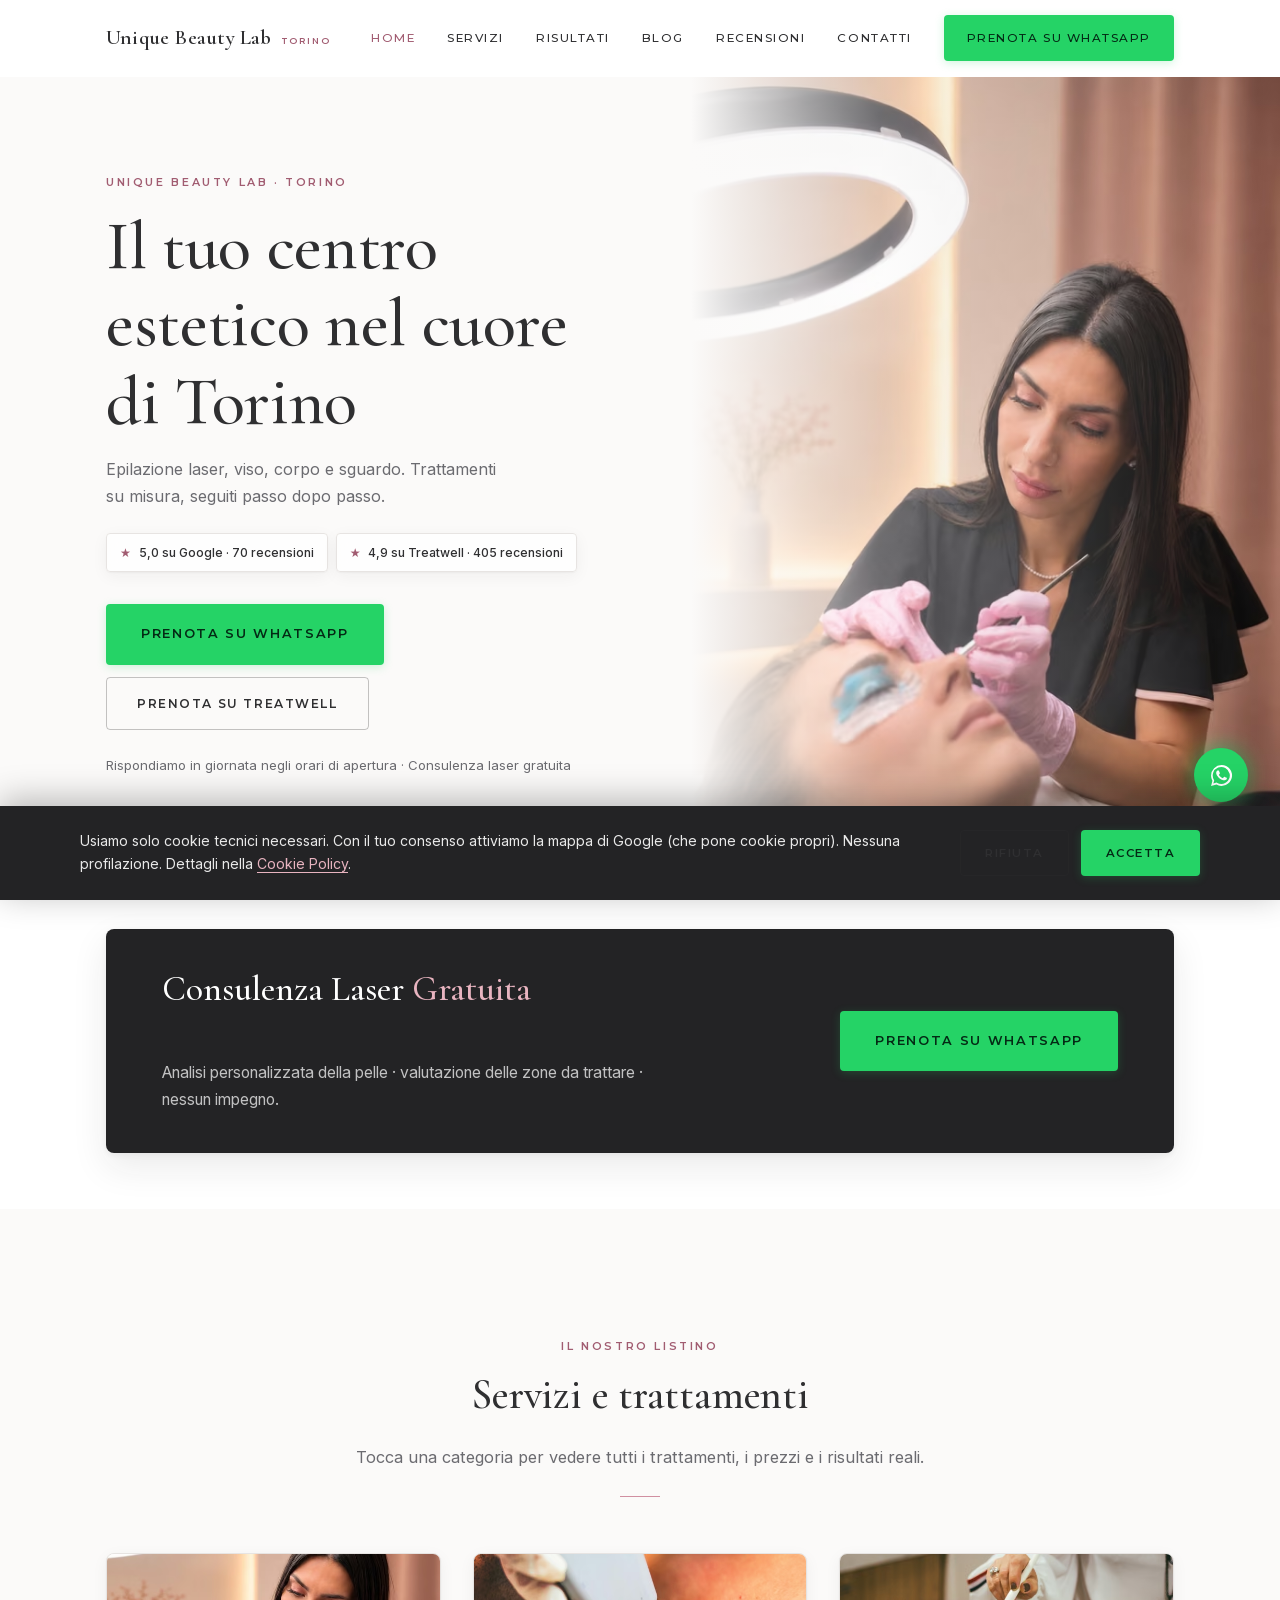
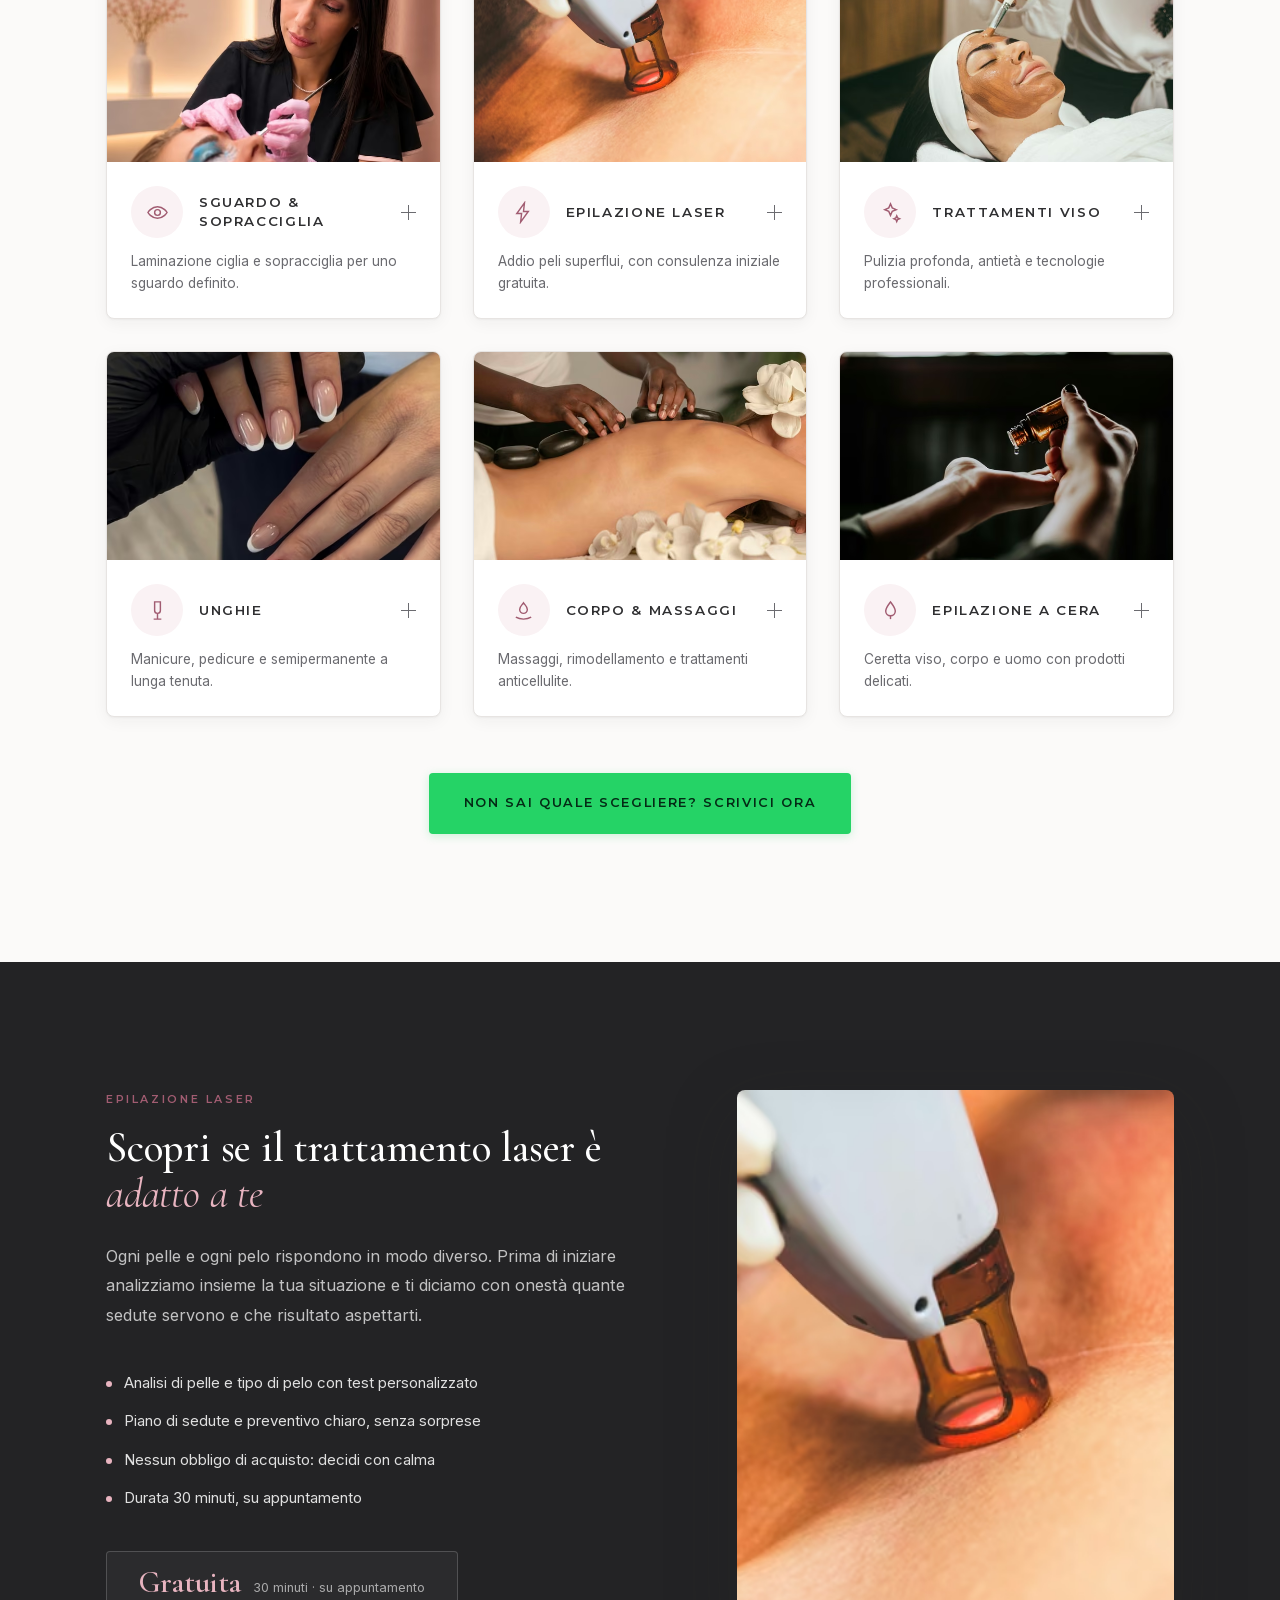
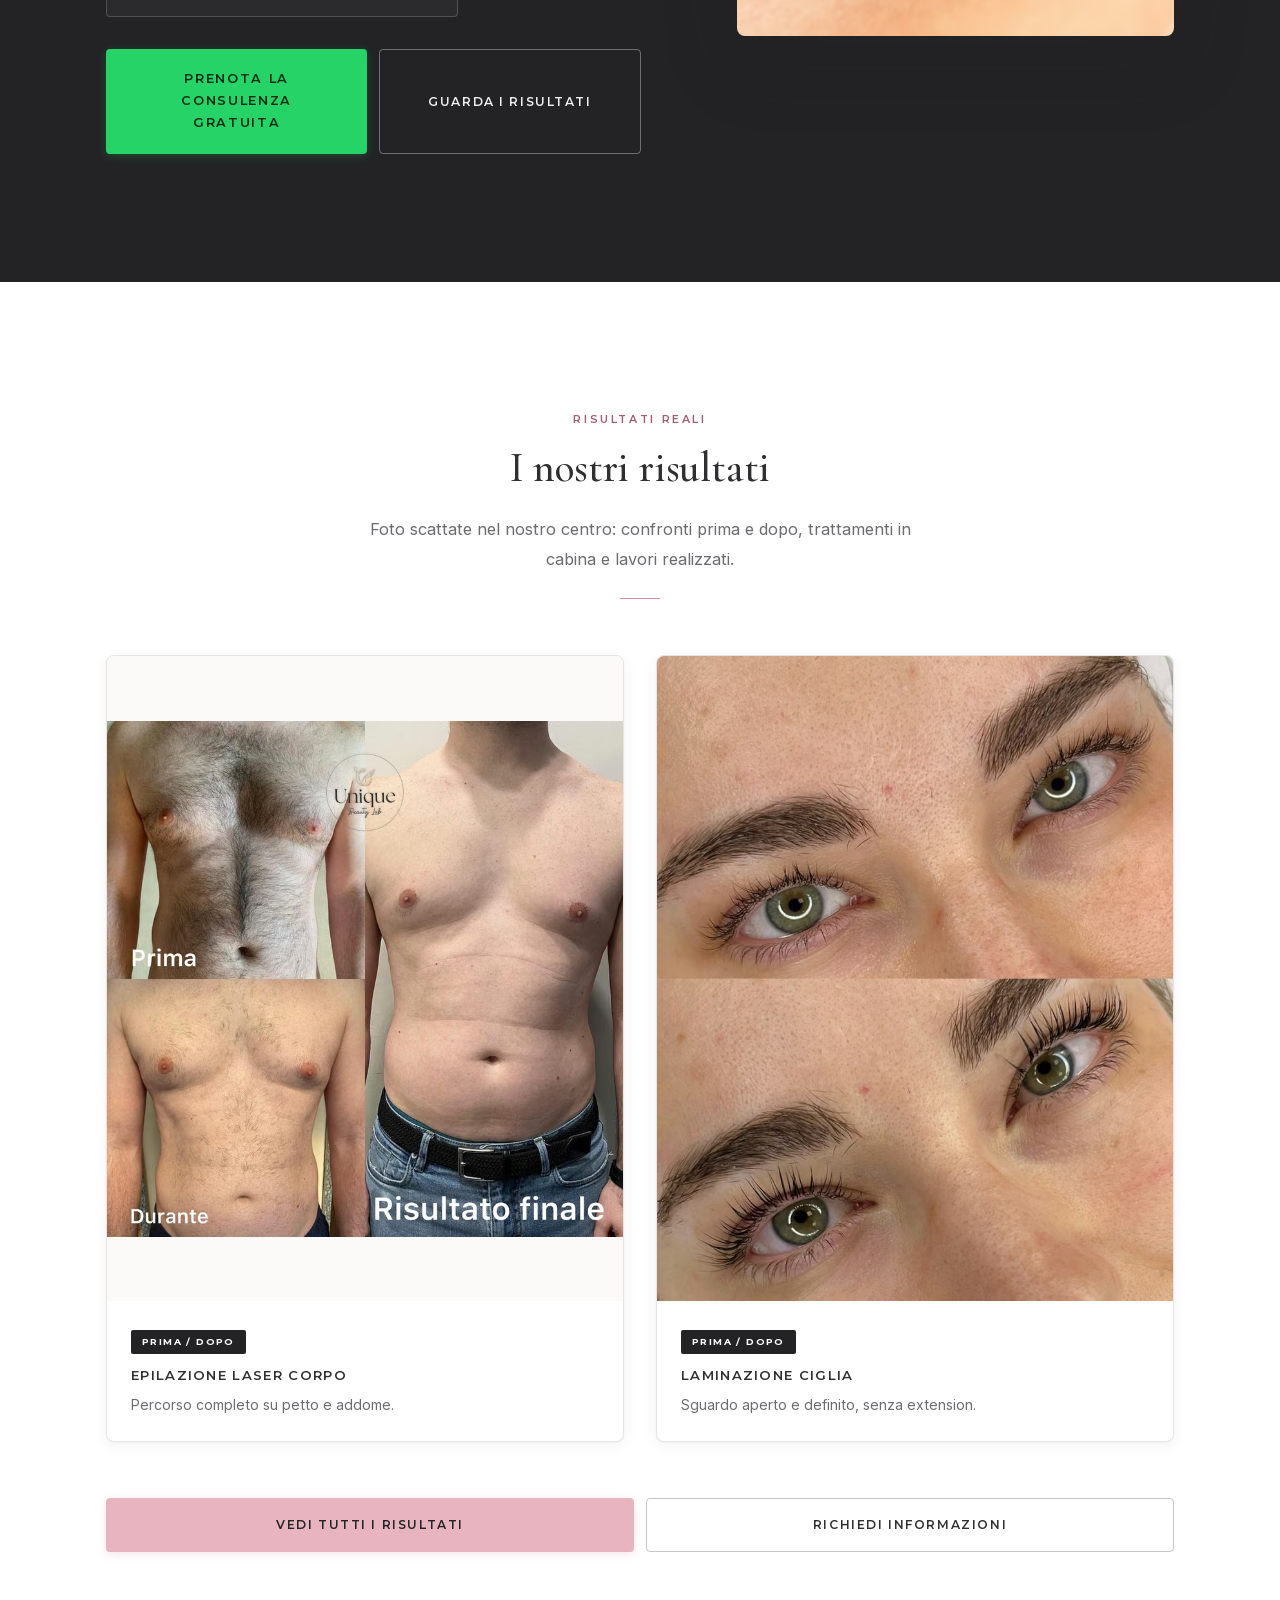
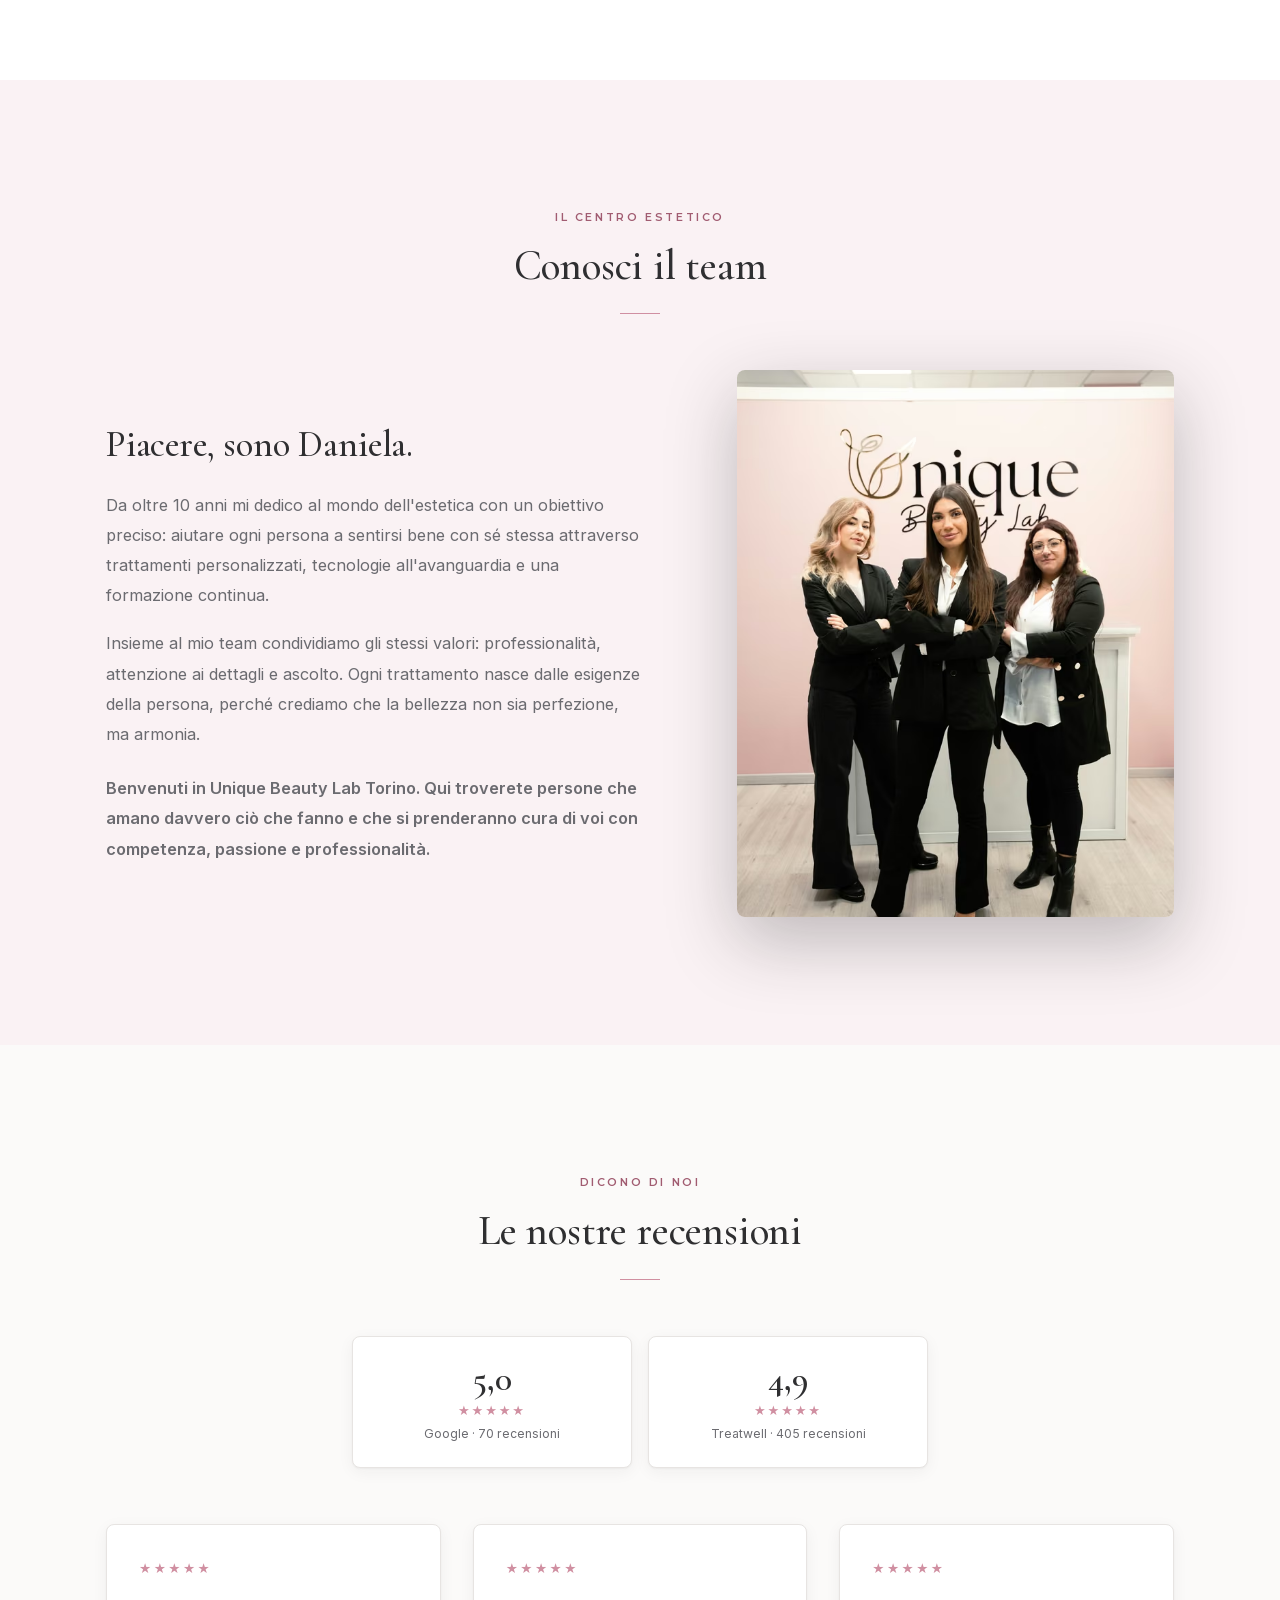
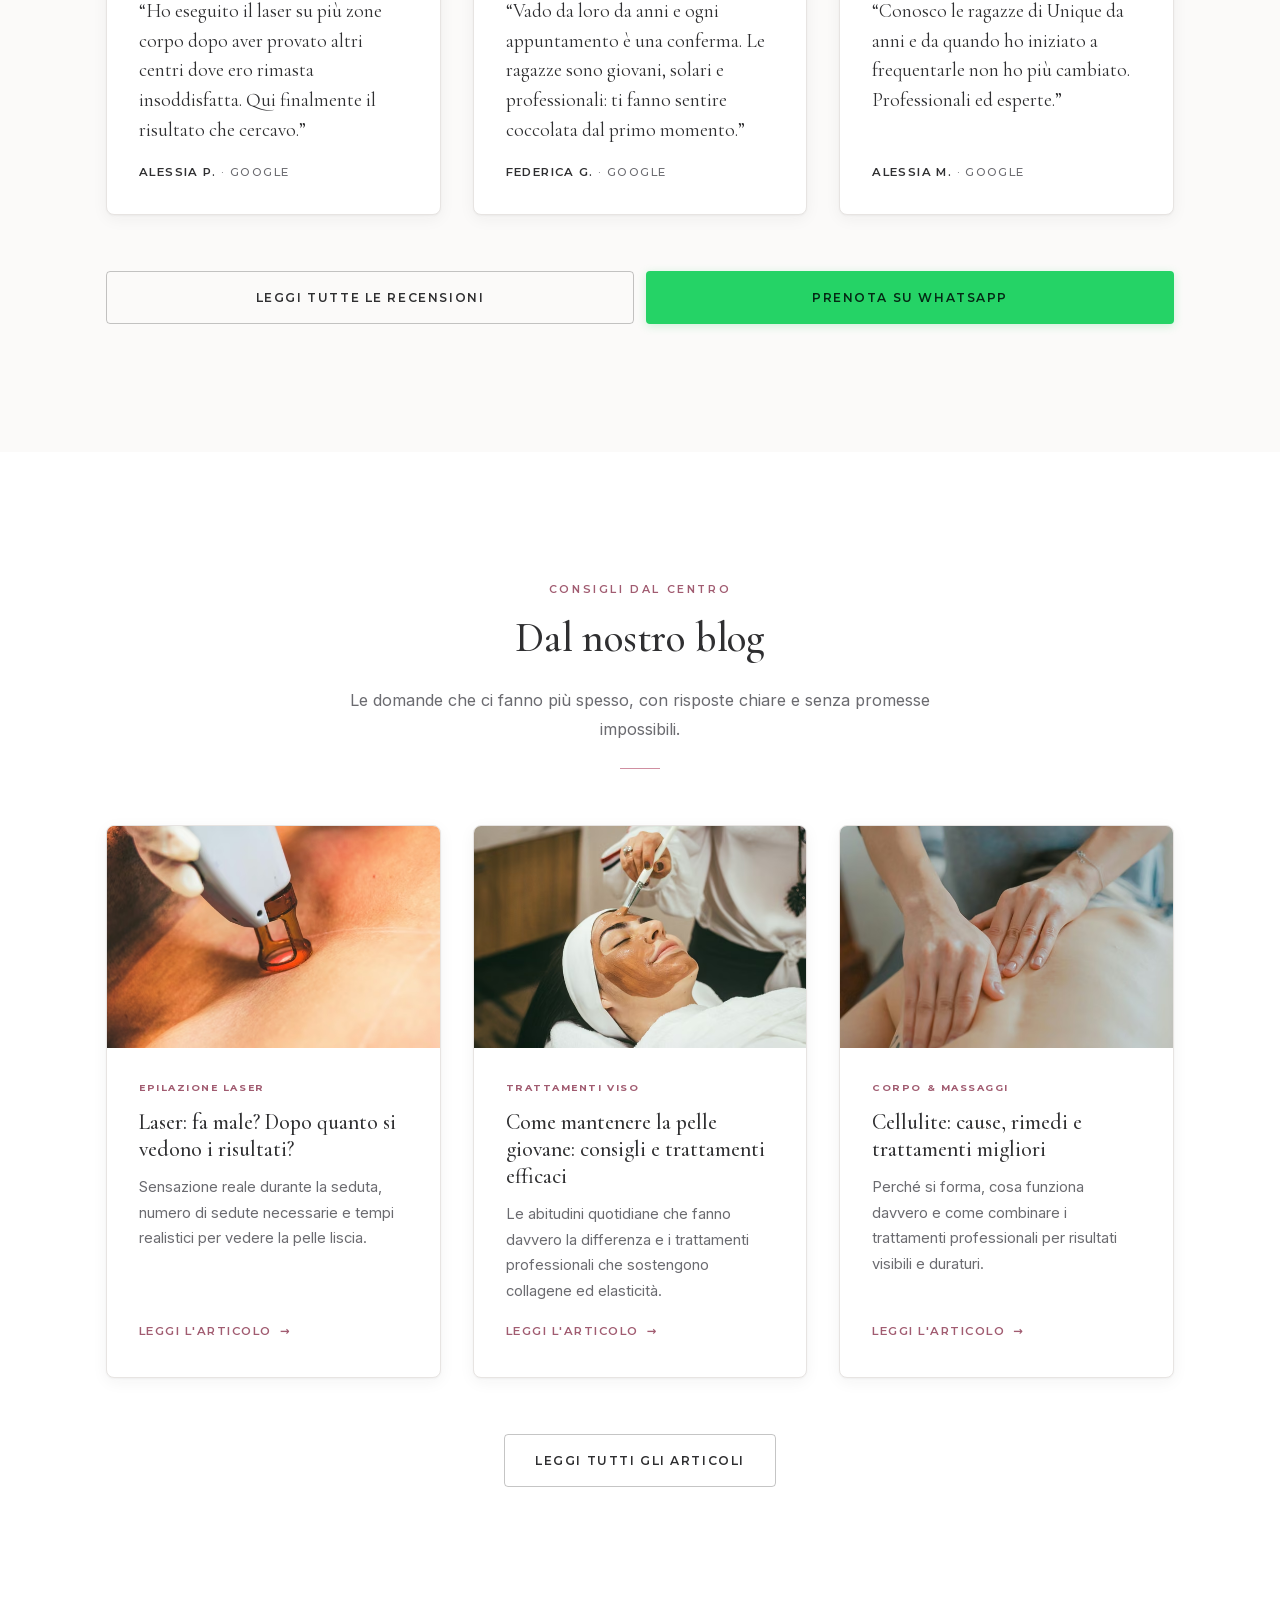
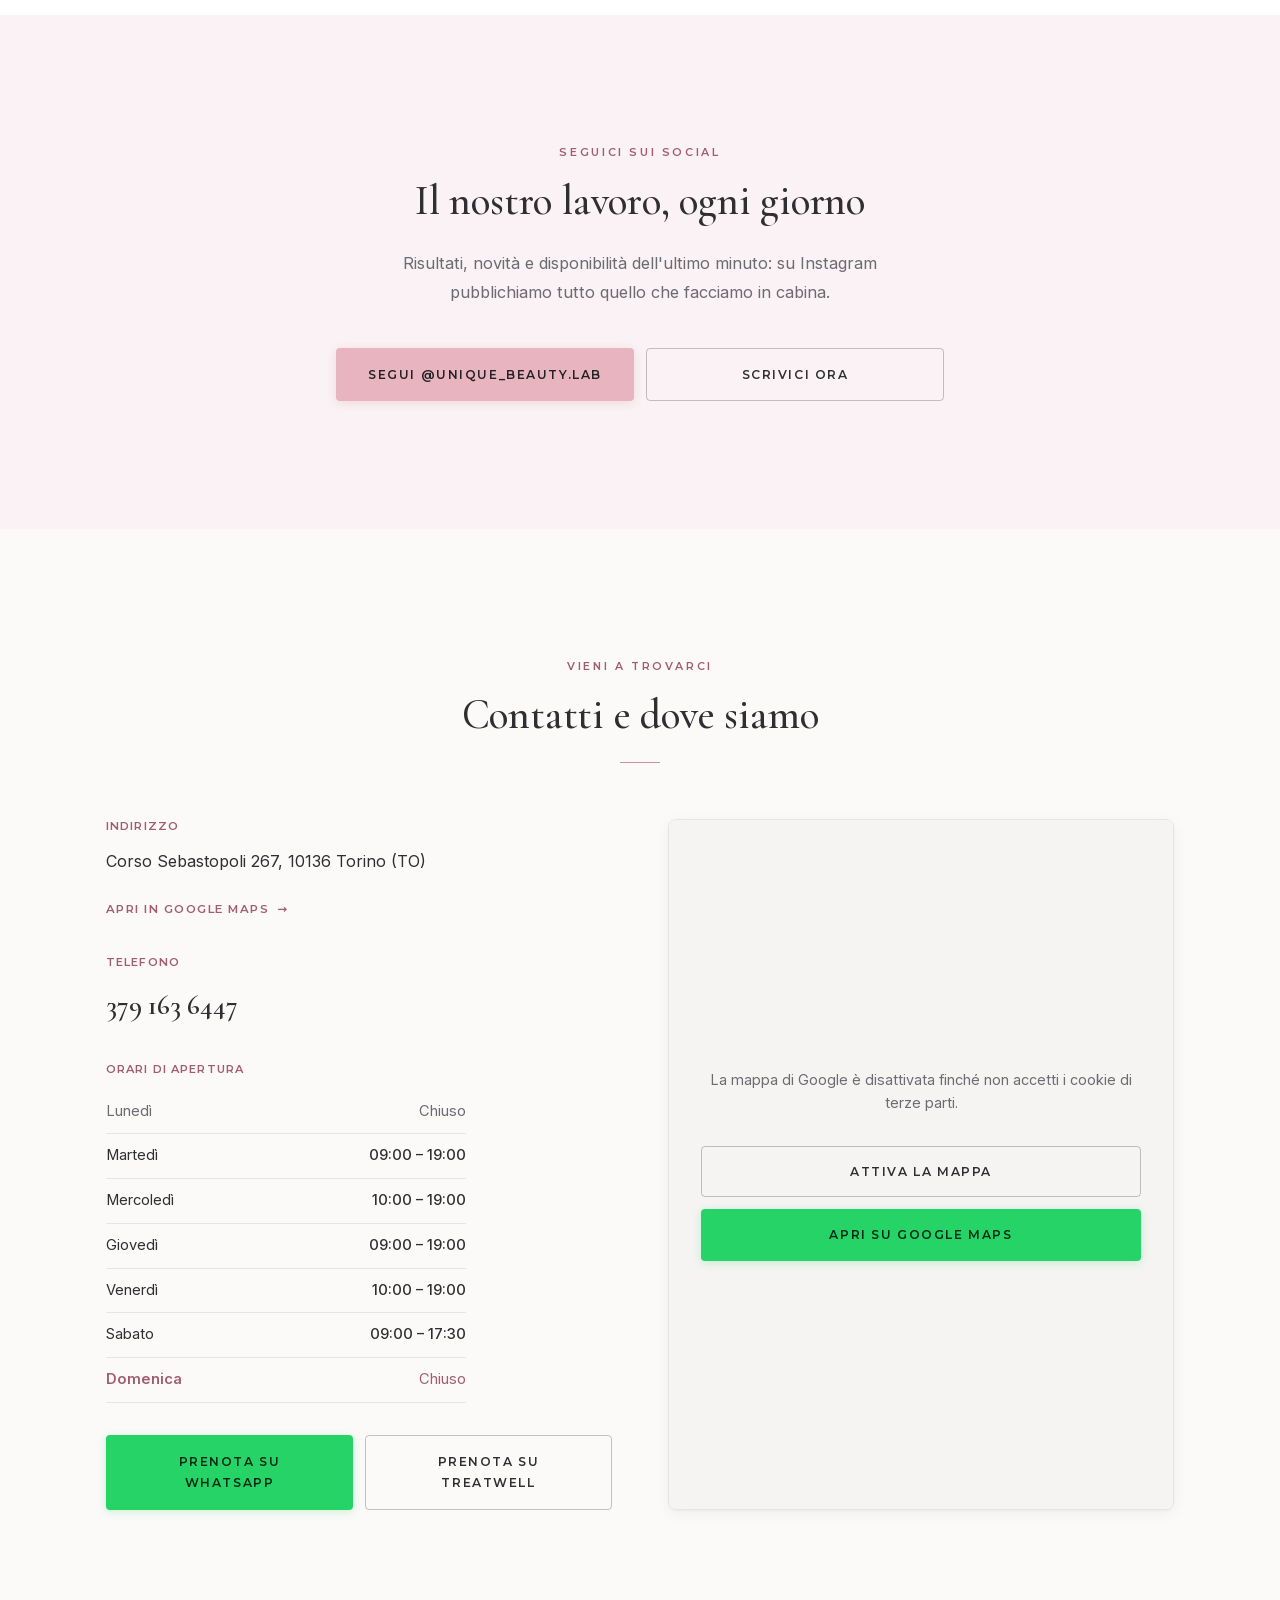
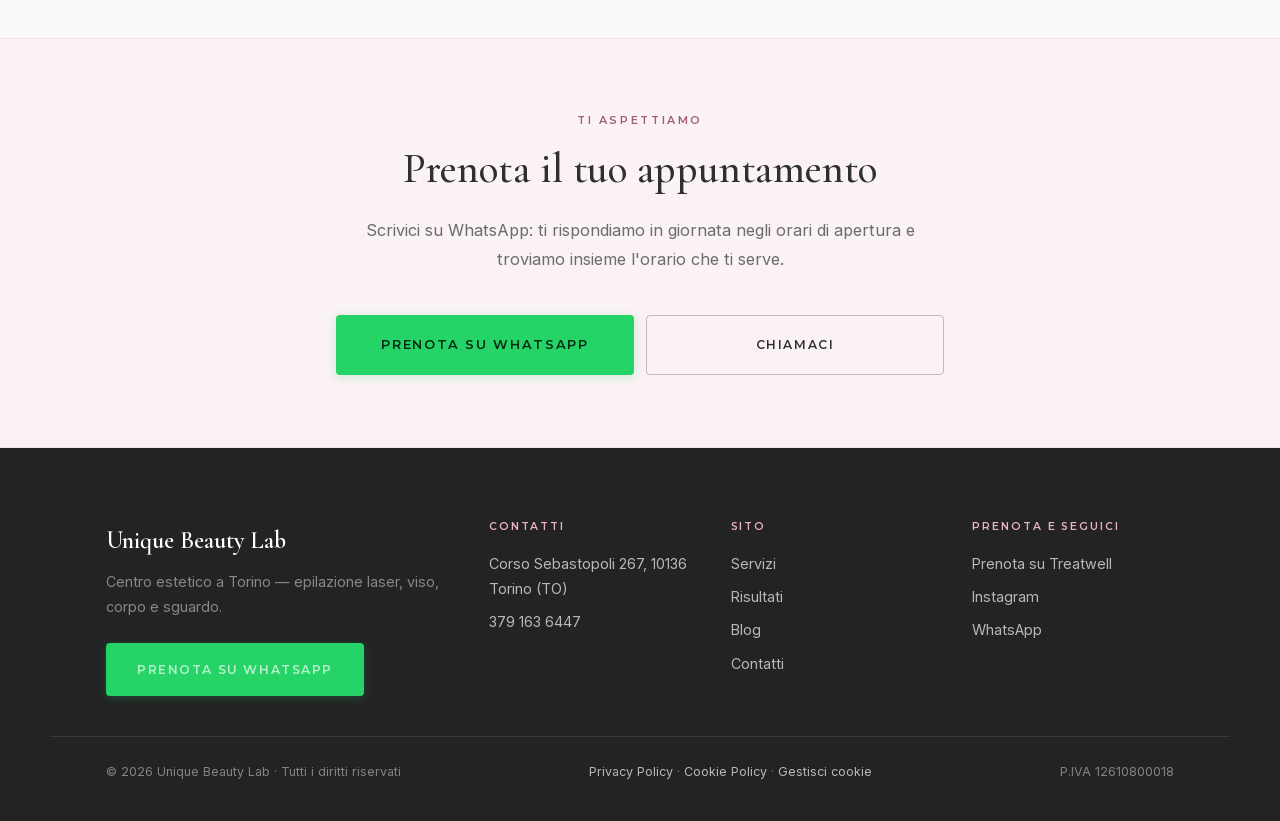
==== index.html @ c1a34103 "Primo commit sito Unique Beauty Lab" ====
<!DOCTYPE html>
<html lang="it">
<head>
<meta charset="UTF-8">
<meta name="viewport" content="width=device-width, initial-scale=1.0">

<!-- ===================== SEO ===================== -->
<title>Centro Estetico a Torino | Unique Beauty Lab — Laser, Viso e Corpo</title>
<meta name="description" content="Centro estetico a Torino in Corso Sebastopoli 267: epilazione laser, trattamenti viso, laminazione ciglia, unghie e massaggi. 5,0★ su Google. Consulenza laser gratuita — scrivici su WhatsApp.">
<link rel="canonical" href="https://frolicking-pony-29cc7a.netlify.app/">
<meta name="robots" content="index, follow">
<meta name="theme-color" content="#FBFAF9">
<meta name="geo.region" content="IT-TO">
<meta name="geo.placename" content="Torino">

<meta property="og:type" content="website">
<meta property="og:title" content="Unique Beauty Lab · Centro Estetico a Torino">
<meta property="og:description" content="Epilazione laser, viso, corpo e sguardo. 5,0★ su Google · 4,9★ su Treatwell. Consulenza laser gratuita: scrivici su WhatsApp.">
<meta property="og:url" content="https://frolicking-pony-29cc7a.netlify.app/">
<meta property="og:image" content="https://frolicking-pony-29cc7a.netlify.app/assets/img/laminazione-ciglia-cabina-1024.jpg">
<meta property="og:locale" content="it_IT">
<meta property="og:site_name" content="Unique Beauty Lab">
<meta name="twitter:card" content="summary_large_image">

<link rel="icon" href="/favicon.svg" type="image/svg+xml">
<link rel="apple-touch-icon" href="/favicon.svg">

<!-- Font: serif elegante per i titoli, sans pulito per il resto -->
<link rel="stylesheet" href="/assets/fonts/fonts.css">
<link rel="stylesheet" href="/assets/css/style.css">

<!-- L'immagine hero è il Largest Contentful Paint: la precarichiamo -->
<link rel="preload" as="image" type="image/avif"
      imagesrcset="/assets/img/laminazione-ciglia-cabina-640.avif 640w, /assets/img/laminazione-ciglia-cabina-1024.avif 1024w"
      imagesizes="(min-width: 768px) 46vw, 100vw" fetchpriority="high">

<!-- ============ Dati strutturati: BeautySalon ============ -->
<script type="application/ld+json">
{
  "@context": "https://schema.org",
  "@type": "BeautySalon",
  "@id": "https://frolicking-pony-29cc7a.netlify.app/#centro",
  "name": "Unique Beauty Lab",
  "description": "Centro estetico a Torino specializzato in epilazione laser, trattamenti viso e corpo, laminazione ciglia e sopracciglia, unghie e massaggi.",
  "telephone": "+393791636447",
  "url": "https://frolicking-pony-29cc7a.netlify.app/",
  "image": "https://frolicking-pony-29cc7a.netlify.app/assets/img/laminazione-ciglia-cabina-1024.jpg",
  "vatID": "12610800018",
  "priceRange": "€€",
  "currenciesAccepted": "EUR",
  "address": {
    "@type": "PostalAddress",
    "streetAddress": "Corso Sebastopoli 267",
    "addressLocality": "Torino",
    "addressRegion": "TO",
    "postalCode": "10136",
    "addressCountry": "IT"
  },
  "openingHoursSpecification": [
    { "@type": "OpeningHoursSpecification", "dayOfWeek": ["Tuesday","Thursday"], "opens": "09:00", "closes": "19:00" },
    { "@type": "OpeningHoursSpecification", "dayOfWeek": ["Wednesday","Friday"], "opens": "10:00", "closes": "19:00" },
    { "@type": "OpeningHoursSpecification", "dayOfWeek": "Saturday", "opens": "09:00", "closes": "17:30" }
  ],
  "aggregateRating": {
    "@type": "AggregateRating",
    "ratingValue": "5.0",
    "reviewCount": "70",
    "bestRating": "5"
  },
  "sameAs": [
    "https://www.instagram.com/unique_beauty.lab/",
    "https://www.treatwell.it/salone/unique-beauty-lab/"
  ],
  "hasOfferCatalog": {
    "@type": "OfferCatalog",
    "name": "Trattamenti estetici",
    "itemListElement": [
      { "@type": "Offer", "itemOffered": { "@type": "Service", "name": "Consulenza laser" }, "price": "0", "priceCurrency": "EUR" },
      { "@type": "Offer", "itemOffered": { "@type": "Service", "name": "Epilazione laser viso" }, "price": "20", "priceCurrency": "EUR" },
      { "@type": "Offer", "itemOffered": { "@type": "Service", "name": "Laminazione sopracciglia" }, "price": "50", "priceCurrency": "EUR" },
      { "@type": "Offer", "itemOffered": { "@type": "Service", "name": "Pulizia viso" }, "price": "45", "priceCurrency": "EUR" }
    ]
  }
}
</script>
</head>
<body>

<!-- ===================== HEADER ===================== -->
<header class="header" id="header">
  <div class="contenitore header-interno">
    <a href="/" class="logo">Unique Beauty Lab<span class="logo-marchio">Torino</span></a>

    <nav class="nav" id="nav-principale" aria-label="Navigazione principale">
      <a href="/" aria-current="page">Home</a>
      <a href="#servizi">Servizi</a>
      <a href="/prima-e-dopo.html">Risultati</a>
      <a href="/blog.html">Blog</a>
      <a href="#recensioni">Recensioni</a>
      <a href="#contatti">Contatti</a>
      <a class="bottone bottone-wa nav-cta" href="https://wa.me/393791636447"
         data-wa="appuntamento" target="_blank" rel="noopener">Prenota su WhatsApp</a>
    </nav>

    <button class="menu-toggle" id="menu-toggle" aria-expanded="false" aria-label="Apri menu" aria-controls="nav-principale">
      <span></span><span></span><span></span>
    </button>
  </div>
</header>

<main>

  <!-- ===================== HERO ===================== -->
  <section class="hero">
    <div class="hero-media">
      <picture>
            <source type="image/avif" srcset="/assets/img/laminazione-ciglia-cabina-640.avif 640w, /assets/img/laminazione-ciglia-cabina-1024.avif 1024w" sizes="(min-width: 768px) 46vw, 100vw">
            <source type="image/webp" srcset="/assets/img/laminazione-ciglia-cabina-640.webp 640w, /assets/img/laminazione-ciglia-cabina-1024.webp 1024w" sizes="(min-width: 768px) 46vw, 100vw">
            <img src="/assets/img/laminazione-ciglia-cabina-1024.jpg" srcset="/assets/img/laminazione-ciglia-cabina-640.jpg 640w, /assets/img/laminazione-ciglia-cabina-1024.jpg 1024w" sizes="(min-width: 768px) 46vw, 100vw" alt="Estetista di Unique Beauty Lab durante un trattamento di laminazione ciglia nella cabina del centro" width="1024" height="1536" decoding="async" fetchpriority="high">
          </picture>
    </div>

    <div class="contenitore hero-interno">
      <div class="hero-contenuto">
        <span class="sopratitolo">Unique Beauty Lab · Torino</span>
        <h1 class="hero-titolo">Il tuo centro estetico nel cuore di Torino</h1>
        <p class="hero-tagline">Epilazione laser, viso, corpo e sguardo. Trattamenti su misura, seguiti passo dopo passo.</p>

        <div class="hero-badge">
          <span class="badge-rating"><span class="stelle" aria-hidden="true">★</span> 5,0 su Google · 70 recensioni</span>
          <span class="badge-rating"><span class="stelle" aria-hidden="true">★</span> 4,9 su Treatwell · 405 recensioni</span>
        </div>

        <div class="gruppo-cta hero-cta">
          <a class="bottone bottone-wa bottone-grande" href="https://wa.me/393791636447"
             data-wa="appuntamento" target="_blank" rel="noopener">Prenota su WhatsApp</a>
          <a class="bottone bottone-contorno" href="https://www.treatwell.it/salone/unique-beauty-lab/"
             data-tw target="_blank" rel="noopener">Prenota su Treatwell</a>
        </div>
        <p class="hero-nota">Rispondiamo in giornata negli orari di apertura · Consulenza laser gratuita</p>
      </div>
    </div>
  </section>

  <!-- ============ CONSULENZA LASER GRATUITA (blocco indipendente) ============ -->
  <section class="banner-offerta">
    <div class="contenitore">
      <div class="banner-interno su-scuro reveal">
        <div class="banner-testo">
          <p class="banner-titolo">Consulenza Laser <em>Gratuita</em></p>
          <p class="banner-sotto">Analisi personalizzata della pelle · valutazione delle zone da trattare · nessun impegno.</p>
        </div>
        <a class="bottone bottone-wa bottone-grande" href="https://wa.me/393791636447"
           data-wa="consulenza" target="_blank" rel="noopener">Prenota su WhatsApp</a>
      </div>
    </div>
  </section>

  <!-- ===================== SERVIZI ===================== -->
  <section class="sezione sezione-avorio" id="servizi">
    <div class="contenitore">
      <header class="sezione-testa reveal">
        <span class="sopratitolo">Il nostro listino</span>
        <h2>Servizi e trattamenti</h2>
        <p class="testo-guida">Tocca una categoria per vedere tutti i trattamenti, i prezzi e i risultati reali.</p>
        <span class="filetto" aria-hidden="true"></span>
      </header>

      <!-- Card generate da /assets/js/home.js leggendo SITE_DATA -->
      <div class="griglia-servizi" id="griglia-servizi"></div>

      <div class="sezione-azione reveal">
        <a class="bottone bottone-wa bottone-grande" href="https://wa.me/393791636447"
           data-wa="generico" target="_blank" rel="noopener">Non sai quale scegliere? Scrivici ora</a>
      </div>
    </div>
  </section>

  <!-- ============ CONSULENZA LASER GRATUITA ============ -->
  <section class="consulenza su-scuro" id="consulenza-laser">
    <div class="contenitore consulenza-interno">
      <div class="consulenza-testo reveal">
        <span class="sopratitolo">Epilazione laser</span>
        <h2>Scopri se il trattamento laser è <span class="consulenza-evidenza">adatto a te</span></h2>
        <p class="testo-guida">Ogni pelle e ogni pelo rispondono in modo diverso. Prima di iniziare analizziamo insieme la tua situazione e ti diciamo con onestà quante sedute servono e che risultato aspettarti.</p>

        <ul class="consulenza-punti">
          <li>Analisi di pelle e tipo di pelo con test personalizzato</li>
          <li>Piano di sedute e preventivo chiaro, senza sorprese</li>
          <li>Nessun obbligo di acquisto: decidi con calma</li>
          <li>Durata 30 minuti, su appuntamento</li>
        </ul>

        <div class="consulenza-prezzo">
          <span class="valore">Gratuita</span>
          <span class="etichetta">30 minuti · su appuntamento</span>
        </div>

        <div class="gruppo-cta">
          <a class="bottone bottone-wa bottone-grande" href="https://wa.me/393791636447"
             data-wa="consulenza" target="_blank" rel="noopener">Prenota la consulenza gratuita</a>
          <a class="bottone bottone-contorno" href="/prima-e-dopo.html#laser">Guarda i risultati</a>
        </div>
      </div>

      <div class="consulenza-media reveal">
        <picture>
            <source type="image/avif" srcset="/assets/img/epilazione-laser-cabina-640.avif 640w, /assets/img/epilazione-laser-cabina-1000.avif 1000w, /assets/img/epilazione-laser-cabina-1600.avif 1600w" sizes="(min-width: 768px) 44vw, 100vw">
            <source type="image/webp" srcset="/assets/img/epilazione-laser-cabina-640.webp 640w, /assets/img/epilazione-laser-cabina-1000.webp 1000w, /assets/img/epilazione-laser-cabina-1600.webp 1600w" sizes="(min-width: 768px) 44vw, 100vw">
            <img src="/assets/img/epilazione-laser-cabina-1600.jpg" srcset="/assets/img/epilazione-laser-cabina-640.jpg 640w, /assets/img/epilazione-laser-cabina-1000.jpg 1000w, /assets/img/epilazione-laser-cabina-1600.jpg 1600w" sizes="(min-width: 768px) 44vw, 100vw" alt="Manipolo laser professionale durante una seduta di epilazione definitiva" width="1600" height="1067" decoding="async" loading="lazy">
          </picture>
      </div>
    </div>
  </section>

  <!-- ============ TEASER PRIMA E DOPO ============ -->
  <section class="sezione" id="risultati">
    <div class="contenitore">
      <header class="sezione-testa reveal">
        <span class="sopratitolo">Risultati reali</span>
        <h2>I nostri risultati</h2>
        <p class="testo-guida">Foto scattate nel nostro centro: confronti prima e dopo, trattamenti in cabina e lavori realizzati.</p>
        <span class="filetto" aria-hidden="true"></span>
      </header>

      <div class="griglia-confronti slider-mobile">
        <figure class="card-media media-intera reveal">
          <button class="media-cornice" type="button"
                  data-full="/assets/img/prima-dopo-epilazione-laser-corpo-2000"
                  data-didascalia="Epilazione laser corpo — percorso completo su petto e addome"
                  aria-label="Ingrandisci la foto del percorso di epilazione laser corpo">
            <picture>
            <source type="image/avif" srcset="/assets/img/prima-dopo-epilazione-laser-corpo-800.avif 800w, /assets/img/prima-dopo-epilazione-laser-corpo-1400.avif 1400w, /assets/img/prima-dopo-epilazione-laser-corpo-2000.avif 2000w" sizes="(min-width: 768px) 540px, 82vw">
            <source type="image/webp" srcset="/assets/img/prima-dopo-epilazione-laser-corpo-800.webp 800w, /assets/img/prima-dopo-epilazione-laser-corpo-1400.webp 1400w, /assets/img/prima-dopo-epilazione-laser-corpo-2000.webp 2000w" sizes="(min-width: 768px) 540px, 82vw">
            <img src="/assets/img/prima-dopo-epilazione-laser-corpo-2000.jpg" srcset="/assets/img/prima-dopo-epilazione-laser-corpo-800.jpg 800w, /assets/img/prima-dopo-epilazione-laser-corpo-1400.jpg 1400w, /assets/img/prima-dopo-epilazione-laser-corpo-2000.jpg 2000w" sizes="(min-width: 768px) 540px, 82vw" alt="Prima, durante e risultato finale dell'epilazione laser su petto e addome maschili" width="2000" height="2000" decoding="async" loading="lazy">
          </picture>
          </button>
          <figcaption class="media-didascalia">
            <span class="confronto-etichetta">Prima / Dopo</span>
            <h3 class="confronto-titolo">Epilazione laser corpo</h3>
            <p class="confronto-nota">Percorso completo su petto e addome.</p>
          </figcaption>
        </figure>

        <figure class="card-media reveal">
          <button class="media-cornice" type="button"
                  data-full="/assets/img/prima-dopo-laminazione-ciglia-1400"
                  data-didascalia="Laminazione ciglia — sguardo più aperto senza extension"
                  aria-label="Ingrandisci la foto del prima e dopo della laminazione ciglia">
            <picture>
            <source type="image/avif" srcset="/assets/img/prima-dopo-laminazione-ciglia-800.avif 800w, /assets/img/prima-dopo-laminazione-ciglia-1400.avif 1400w" sizes="(min-width: 768px) 540px, 82vw">
            <source type="image/webp" srcset="/assets/img/prima-dopo-laminazione-ciglia-800.webp 800w, /assets/img/prima-dopo-laminazione-ciglia-1400.webp 1400w" sizes="(min-width: 768px) 540px, 82vw">
            <img src="/assets/img/prima-dopo-laminazione-ciglia-1400.jpg" srcset="/assets/img/prima-dopo-laminazione-ciglia-800.jpg 800w, /assets/img/prima-dopo-laminazione-ciglia-1400.jpg 1400w" sizes="(min-width: 768px) 540px, 82vw" alt="Prima e dopo laminazione ciglia: ciglia più lunghe, curve e definite senza extension" width="1400" height="1753" decoding="async" loading="lazy">
          </picture>
          </button>
          <figcaption class="media-didascalia">
            <span class="confronto-etichetta">Prima / Dopo</span>
            <h3 class="confronto-titolo">Laminazione ciglia</h3>
            <p class="confronto-nota">Sguardo aperto e definito, senza extension.</p>
          </figcaption>
        </figure>
      </div>
      <p class="slider-suggerimento">Scorri per vedere</p>

      <div class="sezione-azione reveal">
        <div class="gruppo-cta gruppo-cta-centro">
          <a class="bottone bottone-rosa" href="/prima-e-dopo.html">Vedi tutti i risultati</a>
          <a class="bottone bottone-contorno" href="https://wa.me/393791636447"
             data-wa="risultati" target="_blank" rel="noopener">Richiedi informazioni</a>
        </div>
      </div>
    </div>
  </section>

  <!-- ============ CONOSCI IL TEAM ============ -->
  <section class="sezione sezione-rosa team" id="team">
    <div class="contenitore">
      <header class="sezione-testa reveal">
        <span class="sopratitolo">Il centro estetico</span>
        <h2>Conosci il team</h2>
        <span class="filetto" aria-hidden="true"></span>
      </header>

      <div class="team-interno">
        <!-- La foto sta PRIMA del testo nel codice: così su mobile l'ordine è titolo, foto, testo.
             Su desktop l'ordine viene invertito via CSS (testo a sinistra, foto a destra). -->
        <figure class="team-media reveal">
          <picture>
            <source type="image/avif" srcset="/assets/img/team-unique-beauty-lab-640.avif 640w, /assets/img/team-unique-beauty-lab-1000.avif 1000w, /assets/img/team-unique-beauty-lab-1536.avif 1536w" sizes="(min-width: 768px) 44vw, 100vw">
            <source type="image/webp" srcset="/assets/img/team-unique-beauty-lab-640.webp 640w, /assets/img/team-unique-beauty-lab-1000.webp 1000w, /assets/img/team-unique-beauty-lab-1536.webp 1536w" sizes="(min-width: 768px) 44vw, 100vw">
            <img src="/assets/img/team-unique-beauty-lab-1000.jpg" srcset="/assets/img/team-unique-beauty-lab-640.jpg 640w, /assets/img/team-unique-beauty-lab-1000.jpg 1000w, /assets/img/team-unique-beauty-lab-1536.jpg 1536w" sizes="(min-width: 768px) 44vw, 100vw" alt="Il team di Unique Beauty Lab: le tre professioniste del centro estetico di Torino" width="1536" height="2304" decoding="async" loading="lazy">
          </picture>
        </figure>

        <div class="team-testo reveal">
          <h3>Piacere, sono Daniela.</h3>
          <p>Da oltre 10 anni mi dedico al mondo dell'estetica con un obiettivo preciso: aiutare ogni persona a sentirsi bene con sé stessa attraverso trattamenti personalizzati, tecnologie all'avanguardia e una formazione continua.</p>
          <p>Insieme al mio team condividiamo gli stessi valori: professionalità, attenzione ai dettagli e ascolto. Ogni trattamento nasce dalle esigenze della persona, perché crediamo che la bellezza non sia perfezione, ma armonia.</p>
          <p class="team-chiusura">Benvenuti in Unique Beauty Lab Torino. Qui troverete persone che amano davvero ciò che fanno e che si prenderanno cura di voi con competenza, passione e professionalità.</p>
        </div>
      </div>
    </div>
  </section>

  <!-- ===================== RECENSIONI ===================== -->
  <section class="sezione sezione-avorio" id="recensioni">
    <div class="contenitore">
      <header class="sezione-testa reveal">
        <span class="sopratitolo">Dicono di noi</span>
        <h2>Le nostre recensioni</h2>
        <span class="filetto" aria-hidden="true"></span>
      </header>

      <div class="rating-riquadri reveal">
        <div class="rating-riquadro">
          <span class="rating-voto">5,0</span>
          <span class="rating-stelle" aria-hidden="true">★★★★★</span>
          <span class="rating-fonte">Google · 70 recensioni</span>
        </div>
        <div class="rating-riquadro">
          <span class="rating-voto">4,9</span>
          <span class="rating-stelle" aria-hidden="true">★★★★★</span>
          <span class="rating-fonte">Treatwell · 405 recensioni</span>
        </div>
      </div>

      <!-- Recensioni generate da components.js -->
      <div class="griglia-recensioni" id="griglia-recensioni"></div>

      <div class="sezione-azione reveal">
        <div class="gruppo-cta gruppo-cta-centro">
          <a class="bottone bottone-contorno" href="https://www.treatwell.it/salone/unique-beauty-lab/"
             data-tw target="_blank" rel="noopener">Leggi tutte le recensioni</a>
          <a class="bottone bottone-wa" href="https://wa.me/393791636447"
             data-wa="appuntamento" target="_blank" rel="noopener">Prenota su WhatsApp</a>
        </div>
      </div>
    </div>
  </section>

  <!-- ===================== BLOG ===================== -->
  <section class="sezione" id="blog">
    <div class="contenitore">
      <header class="sezione-testa reveal">
        <span class="sopratitolo">Consigli dal centro</span>
        <h2>Dal nostro blog</h2>
        <p class="testo-guida">Le domande che ci fanno più spesso, con risposte chiare e senza promesse impossibili.</p>
        <span class="filetto" aria-hidden="true"></span>
      </header>

      <!-- Card generate da components.js -->
      <div class="griglia-articoli" id="griglia-articoli" data-limite="3"></div>

      <div class="sezione-azione reveal">
        <a class="bottone bottone-contorno" href="/blog.html">Leggi tutti gli articoli</a>
      </div>
    </div>
  </section>

  <!-- ===================== INSTAGRAM ===================== -->
  <section class="sezione sezione-rosa" id="instagram">
    <div class="contenitore-stretto testo-centro reveal">
      <span class="sopratitolo">Seguici sui social</span>
      <h2>Il nostro lavoro, ogni giorno</h2>
      <p class="testo-guida" style="margin:var(--sp-5) auto var(--sp-7)">Risultati, novità e disponibilità dell'ultimo minuto: su Instagram pubblichiamo tutto quello che facciamo in cabina.</p>
      <div class="gruppo-cta gruppo-cta-centro">
        <a class="bottone bottone-rosa" href="https://www.instagram.com/unique_beauty.lab/"
           data-ig target="_blank" rel="noopener">Segui @unique_beauty.lab</a>
        <a class="bottone bottone-contorno" href="https://wa.me/393791636447"
           data-wa="generico" target="_blank" rel="noopener">Scrivici ora</a>
      </div>
    </div>
  </section>

  <!-- ===================== CONTATTI ===================== -->
  <section class="sezione sezione-avorio" id="contatti">
    <div class="contenitore">
      <header class="sezione-testa reveal">
        <span class="sopratitolo">Vieni a trovarci</span>
        <h2>Contatti e dove siamo</h2>
        <span class="filetto" aria-hidden="true"></span>
      </header>

      <div class="contatti-griglia">
        <div class="contatti-info reveal">
          <div class="contatto-blocco">
            <h3>Indirizzo</h3>
            <p data-testo-indirizzo>Corso Sebastopoli 267, 10136 Torino (TO)</p>
            <a class="link-freccia" href="https://www.google.com/maps/search/?api=1&amp;query=Corso+Sebastopoli+267+10136+Torino"
               data-mappa target="_blank" rel="noopener">Apri in Google Maps</a>
          </div>

          <div class="contatto-blocco">
            <h3>Telefono</h3>
            <p><a class="link-tel" href="tel:+393791636447" data-tel data-testo-tel>379 163 6447</a></p>
          </div>

          <div class="contatto-blocco">
            <h3>Orari di apertura</h3>
            <table class="tabella-orari">
              <caption class="solo-lettori-schermo">Orari di apertura settimanali</caption>
              <tbody id="tabella-orari"></tbody>
            </table>
          </div>

          <div class="gruppo-cta">
            <a class="bottone bottone-wa" href="https://wa.me/393791636447"
               data-wa="appuntamento" target="_blank" rel="noopener">Prenota su WhatsApp</a>
            <a class="bottone bottone-contorno" href="https://www.treatwell.it/salone/unique-beauty-lab/"
               data-tw target="_blank" rel="noopener">Prenota su Treatwell</a>
          </div>
        </div>

        <!-- Mappa Google: caricata da components.js solo dopo il consenso cookie -->
        <div class="contatti-mappa reveal"
             data-mappa-embed="https://www.google.com/maps?q=Corso+Sebastopoli+267,+10136+Torino&amp;output=embed"></div>
      </div>
    </div>
  </section>

  <!-- ============ FASCIA CTA PRIMA DEL FOOTER ============ -->
  <section class="fascia-cta">
    <div class="contenitore-stretto fascia-cta-interno reveal">
      <span class="sopratitolo">Ti aspettiamo</span>
      <h2>Prenota il tuo appuntamento</h2>
      <p class="testo-guida">Scrivici su WhatsApp: ti rispondiamo in giornata negli orari di apertura e troviamo insieme l'orario che ti serve.</p>
      <div class="gruppo-cta gruppo-cta-centro">
        <a class="bottone bottone-wa bottone-grande" href="https://wa.me/393791636447"
           data-wa="appuntamento" target="_blank" rel="noopener">Prenota su WhatsApp</a>
        <a class="bottone bottone-contorno" href="tel:+393791636447" data-tel>Chiamaci</a>
      </div>
    </div>
  </section>
</main>

<!-- ===================== FOOTER ===================== -->
<footer class="footer">
  <div class="contenitore footer-griglia">
    <div class="footer-colonna">
      <p class="footer-logo">Unique Beauty Lab</p>
      <p class="footer-nota">Centro estetico a Torino — epilazione laser, viso, corpo e sguardo.</p>
      <a class="bottone bottone-wa" href="https://wa.me/393791636447"
         data-wa="appuntamento" target="_blank" rel="noopener">Prenota su WhatsApp</a>
    </div>

    <div class="footer-colonna">
      <h4>Contatti</h4>
      <p data-testo-indirizzo>Corso Sebastopoli 267, 10136 Torino (TO)</p>
      <p><a href="tel:+393791636447" data-tel data-testo-tel>379 163 6447</a></p>
    </div>

    <div class="footer-colonna">
      <h4>Sito</h4>
      <ul>
        <li><a href="/#servizi">Servizi</a></li>
        <li><a href="/prima-e-dopo.html">Risultati</a></li>
        <li><a href="/blog.html">Blog</a></li>
        <li><a href="/#contatti">Contatti</a></li>
      </ul>
    </div>

    <div class="footer-colonna">
      <h4>Prenota e seguici</h4>
      <ul>
        <li><a href="https://www.treatwell.it/salone/unique-beauty-lab/" data-tw target="_blank" rel="noopener">Prenota su Treatwell</a></li>
        <li><a href="https://www.instagram.com/unique_beauty.lab/" data-ig target="_blank" rel="noopener">Instagram</a></li>
        <li><a href="https://wa.me/393791636447" data-wa="generico" target="_blank" rel="noopener">WhatsApp</a></li>
      </ul>
    </div>
  </div>

  <div class="contenitore footer-fondo">
    <p>© <span data-anno>2026</span> Unique Beauty Lab · Tutti i diritti riservati</p>
    <p class="footer-legale">
      <a href="/privacy/">Privacy Policy</a> · <a href="/cookie/">Cookie Policy</a> · <a href="#" data-gestisci-cookie>Gestisci cookie</a>
    </p>
    <p data-testo-piva>P.IVA 12610800018</p>
  </div>
</footer>

<script src="/assets/js/site-data.js"></script>
<script src="/assets/js/components.js"></script>
<script src="/assets/js/home.js"></script>
</body>
</html>
---- assets/fonts/fonts.css ----
/* ============================================================
   Font self-hosted (Google Fonts) — solo subset latin + latin-ext
   Serviti localmente per non trasferire l'IP dell'utente a Google.
   ============================================================ */

@font-face {
  font-family: 'Cormorant Garamond';
  font-style: italic;
  font-weight: 400;
  font-display: swap;
  src: url('/assets/fonts/cormorant-garamond-400-italic-latin-ext.woff2') format('woff2');
  unicode-range: U+0100-02BA, U+02BD-02C5, U+02C7-02CC, U+02CE-02D7, U+02DD-02FF, U+0304, U+0308, U+0329, U+1D00-1DBF, U+1E00-1E9F, U+1EF2-1EFF, U+2020, U+20A0-20AB, U+20AD-20C0, U+2113, U+2C60-2C7F, U+A720-A7FF;
}

@font-face {
  font-family: 'Cormorant Garamond';
  font-style: italic;
  font-weight: 400;
  font-display: swap;
  src: url('/assets/fonts/cormorant-garamond-400-italic-latin.woff2') format('woff2');
  unicode-range: U+0000-00FF, U+0131, U+0152-0153, U+02BB-02BC, U+02C6, U+02DA, U+02DC, U+0304, U+0308, U+0329, U+2000-206F, U+20AC, U+2122, U+2191, U+2193, U+2212, U+2215, U+FEFF, U+FFFD;
}

@font-face {
  font-family: 'Cormorant Garamond';
  font-style: normal;
  font-weight: 400;
  font-display: swap;
  src: url('/assets/fonts/cormorant-garamond-400-normal-latin-ext.woff2') format('woff2');
  unicode-range: U+0100-02BA, U+02BD-02C5, U+02C7-02CC, U+02CE-02D7, U+02DD-02FF, U+0304, U+0308, U+0329, U+1D00-1DBF, U+1E00-1E9F, U+1EF2-1EFF, U+2020, U+20A0-20AB, U+20AD-20C0, U+2113, U+2C60-2C7F, U+A720-A7FF;
}

@font-face {
  font-family: 'Cormorant Garamond';
  font-style: normal;
  font-weight: 400;
  font-display: swap;
  src: url('/assets/fonts/cormorant-garamond-400-normal-latin.woff2') format('woff2');
  unicode-range: U+0000-00FF, U+0131, U+0152-0153, U+02BB-02BC, U+02C6, U+02DA, U+02DC, U+0304, U+0308, U+0329, U+2000-206F, U+20AC, U+2122, U+2191, U+2193, U+2212, U+2215, U+FEFF, U+FFFD;
}

@font-face {
  font-family: 'Cormorant Garamond';
  font-style: normal;
  font-weight: 500;
  font-display: swap;
  src: url('/assets/fonts/cormorant-garamond-500-normal-latin-ext.woff2') format('woff2');
  unicode-range: U+0100-02BA, U+02BD-02C5, U+02C7-02CC, U+02CE-02D7, U+02DD-02FF, U+0304, U+0308, U+0329, U+1D00-1DBF, U+1E00-1E9F, U+1EF2-1EFF, U+2020, U+20A0-20AB, U+20AD-20C0, U+2113, U+2C60-2C7F, U+A720-A7FF;
}

@font-face {
  font-family: 'Cormorant Garamond';
  font-style: normal;
  font-weight: 500;
  font-display: swap;
  src: url('/assets/fonts/cormorant-garamond-500-normal-latin.woff2') format('woff2');
  unicode-range: U+0000-00FF, U+0131, U+0152-0153, U+02BB-02BC, U+02C6, U+02DA, U+02DC, U+0304, U+0308, U+0329, U+2000-206F, U+20AC, U+2122, U+2191, U+2193, U+2212, U+2215, U+FEFF, U+FFFD;
}

@font-face {
  font-family: 'Cormorant Garamond';
  font-style: normal;
  font-weight: 600;
  font-display: swap;
  src: url('/assets/fonts/cormorant-garamond-600-normal-latin-ext.woff2') format('woff2');
  unicode-range: U+0100-02BA, U+02BD-02C5, U+02C7-02CC, U+02CE-02D7, U+02DD-02FF, U+0304, U+0308, U+0329, U+1D00-1DBF, U+1E00-1E9F, U+1EF2-1EFF, U+2020, U+20A0-20AB, U+20AD-20C0, U+2113, U+2C60-2C7F, U+A720-A7FF;
}

@font-face {
  font-family: 'Cormorant Garamond';
  font-style: normal;
  font-weight: 600;
  font-display: swap;
  src: url('/assets/fonts/cormorant-garamond-600-normal-latin.woff2') format('woff2');
  unicode-range: U+0000-00FF, U+0131, U+0152-0153, U+02BB-02BC, U+02C6, U+02DA, U+02DC, U+0304, U+0308, U+0329, U+2000-206F, U+20AC, U+2122, U+2191, U+2193, U+2212, U+2215, U+FEFF, U+FFFD;
}

@font-face {
  font-family: 'Inter';
  font-style: normal;
  font-weight: 400;
  font-display: swap;
  src: url('/assets/fonts/inter-400-normal-latin-ext.woff2') format('woff2');
  unicode-range: U+0100-02BA, U+02BD-02C5, U+02C7-02CC, U+02CE-02D7, U+02DD-02FF, U+0304, U+0308, U+0329, U+1D00-1DBF, U+1E00-1E9F, U+1EF2-1EFF, U+2020, U+20A0-20AB, U+20AD-20C0, U+2113, U+2C60-2C7F, U+A720-A7FF;
}

@font-face {
  font-family: 'Inter';
  font-style: normal;
  font-weight: 400;
  font-display: swap;
  src: url('/assets/fonts/inter-400-normal-latin.woff2') format('woff2');
  unicode-range: U+0000-00FF, U+0131, U+0152-0153, U+02BB-02BC, U+02C6, U+02DA, U+02DC, U+0304, U+0308, U+0329, U+2000-206F, U+20AC, U+2122, U+2191, U+2193, U+2212, U+2215, U+FEFF, U+FFFD;
}

@font-face {
  font-family: 'Inter';
  font-style: normal;
  font-weight: 500;
  font-display: swap;
  src: url('/assets/fonts/inter-500-normal-latin-ext.woff2') format('woff2');
  unicode-range: U+0100-02BA, U+02BD-02C5, U+02C7-02CC, U+02CE-02D7, U+02DD-02FF, U+0304, U+0308, U+0329, U+1D00-1DBF, U+1E00-1E9F, U+1EF2-1EFF, U+2020, U+20A0-20AB, U+20AD-20C0, U+2113, U+2C60-2C7F, U+A720-A7FF;
}

@font-face {
  font-family: 'Inter';
  font-style: normal;
  font-weight: 500;
  font-display: swap;
  src: url('/assets/fonts/inter-500-normal-latin.woff2') format('woff2');
  unicode-range: U+0000-00FF, U+0131, U+0152-0153, U+02BB-02BC, U+02C6, U+02DA, U+02DC, U+0304, U+0308, U+0329, U+2000-206F, U+20AC, U+2122, U+2191, U+2193, U+2212, U+2215, U+FEFF, U+FFFD;
}

@font-face {
  font-family: 'Inter';
  font-style: normal;
  font-weight: 600;
  font-display: swap;
  src: url('/assets/fonts/inter-600-normal-latin-ext.woff2') format('woff2');
  unicode-range: U+0100-02BA, U+02BD-02C5, U+02C7-02CC, U+02CE-02D7, U+02DD-02FF, U+0304, U+0308, U+0329, U+1D00-1DBF, U+1E00-1E9F, U+1EF2-1EFF, U+2020, U+20A0-20AB, U+20AD-20C0, U+2113, U+2C60-2C7F, U+A720-A7FF;
}

@font-face {
  font-family: 'Inter';
  font-style: normal;
  font-weight: 600;
  font-display: swap;
  src: url('/assets/fonts/inter-600-normal-latin.woff2') format('woff2');
  unicode-range: U+0000-00FF, U+0131, U+0152-0153, U+02BB-02BC, U+02C6, U+02DA, U+02DC, U+0304, U+0308, U+0329, U+2000-206F, U+20AC, U+2122, U+2191, U+2193, U+2212, U+2215, U+FEFF, U+FFFD;
}

@font-face {
  font-family: 'Montserrat';
  font-style: normal;
  font-weight: 500;
  font-display: swap;
  src: url('/assets/fonts/montserrat-500-normal-latin-ext.woff2') format('woff2');
  unicode-range: U+0100-02BA, U+02BD-02C5, U+02C7-02CC, U+02CE-02D7, U+02DD-02FF, U+0304, U+0308, U+0329, U+1D00-1DBF, U+1E00-1E9F, U+1EF2-1EFF, U+2020, U+20A0-20AB, U+20AD-20C0, U+2113, U+2C60-2C7F, U+A720-A7FF;
}

@font-face {
  font-family: 'Montserrat';
  font-style: normal;
  font-weight: 500;
  font-display: swap;
  src: url('/assets/fonts/montserrat-500-normal-latin.woff2') format('woff2');
  unicode-range: U+0000-00FF, U+0131, U+0152-0153, U+02BB-02BC, U+02C6, U+02DA, U+02DC, U+0304, U+0308, U+0329, U+2000-206F, U+20AC, U+2122, U+2191, U+2193, U+2212, U+2215, U+FEFF, U+FFFD;
}

@font-face {
  font-family: 'Montserrat';
  font-style: normal;
  font-weight: 600;
  font-display: swap;
  src: url('/assets/fonts/montserrat-600-normal-latin-ext.woff2') format('woff2');
  unicode-range: U+0100-02BA, U+02BD-02C5, U+02C7-02CC, U+02CE-02D7, U+02DD-02FF, U+0304, U+0308, U+0329, U+1D00-1DBF, U+1E00-1E9F, U+1EF2-1EFF, U+2020, U+20A0-20AB, U+20AD-20C0, U+2113, U+2C60-2C7F, U+A720-A7FF;
}

@font-face {
  font-family: 'Montserrat';
  font-style: normal;
  font-weight: 600;
  font-display: swap;
  src: url('/assets/fonts/montserrat-600-normal-latin.woff2') format('woff2');
  unicode-range: U+0000-00FF, U+0131, U+0152-0153, U+02BB-02BC, U+02C6, U+02DA, U+02DC, U+0304, U+0308, U+0329, U+2000-206F, U+20AC, U+2122, U+2191, U+2193, U+2212, U+2215, U+FEFF, U+FFFD;
}

@font-face {
  font-family: 'Montserrat';
  font-style: normal;
  font-weight: 700;
  font-display: swap;
  src: url('/assets/fonts/montserrat-700-normal-latin-ext.woff2') format('woff2');
  unicode-range: U+0100-02BA, U+02BD-02C5, U+02C7-02CC, U+02CE-02D7, U+02DD-02FF, U+0304, U+0308, U+0329, U+1D00-1DBF, U+1E00-1E9F, U+1EF2-1EFF, U+2020, U+20A0-20AB, U+20AD-20C0, U+2113, U+2C60-2C7F, U+A720-A7FF;
}

@font-face {
  font-family: 'Montserrat';
  font-style: normal;
  font-weight: 700;
  font-display: swap;
  src: url('/assets/fonts/montserrat-700-normal-latin.woff2') format('woff2');
  unicode-range: U+0000-00FF, U+0131, U+0152-0153, U+02BB-02BC, U+02C6, U+02DA, U+02DC, U+0304, U+0308, U+0329, U+2000-206F, U+20AC, U+2122, U+2191, U+2193, U+2212, U+2215, U+FEFF, U+FFFD;
}
---- assets/css/style.css ----
/* ============================================================
   UNIQUE BEAUTY LAB — style.css
   ------------------------------------------------------------
   Identità: editoriale e geometrica, rosa cipria su bianco.
   Raffinata con: titoli serif ad alto contrasto, spaziature
   generose, ombre morbide e micro-interazioni discrete.

   INDICE
   01. Design tokens
   02. Reset e basi
   03. Tipografia
   04. Layout e utilità
   05. Bottoni e CTA
   06. Header e navigazione
   07. Hero
   08. Fasce CTA e banner
   09. Servizi (accordion)
   10. Consulenza laser
   11. Recensioni
   12. Gallery, confronti, slider e lightbox
   13. Blog
   14. Contatti
   15. Footer
   16. Flottanti e barra mobile
   17. Animazioni
   18. Media query
   ============================================================ */

/* ============================================================
   01. DESIGN TOKENS
   ============================================================ */
:root {
  /* --- Colore --- */
  --rosa: #E8B4C0;            /* accento: riempimenti e decori   */
  --rosa-scuro: #D08FA1;      /* bordi e stati hover              */
  --rosa-testo: #A15C71;      /* testo su bianco: contrasto 4,9:1 */
  --rosa-tenue: #FAF2F4;      /* fondi molto chiari               */
  --rosa-velo: #F3E3E7;       /* separatori tinta rosa            */

  --bianco: #FFFFFF;
  --avorio: #FBFAF9;          /* bianco caldo: più elegante del grigio */
  --grigio-bg: #F5F4F3;
  --linea: #E7E4E2;

  --testo: #2F2F31;           /* più profondo: aumenta il contrasto */
  --testo-soft: #6B6B70;
  --scuro: #232325;

  --wa: #25D366;
  --wa-scuro: #1DA851;
  --wa-testo: #042A15;

  /* --- Tipografia --- */
  --font-display: "Cormorant Garamond", Georgia, serif;
  --font-label:   "Montserrat", system-ui, sans-serif;
  --font-corpo:   "Inter", system-ui, -apple-system, sans-serif;

  /* --- Spaziature (scala coerente) --- */
  --sp-1: 4px;   --sp-2: 8px;   --sp-3: 12px;  --sp-4: 16px;
  --sp-5: 24px;  --sp-6: 32px;  --sp-7: 40px;  --sp-8: 56px;
  --sp-9: 72px;  --sp-10: 96px; --sp-11: 128px;

  --pad-sezione: var(--sp-9);      /* respiro verticale sezioni */
  --pad-lato: var(--sp-5);         /* respiro laterale          */
  --gap-card: 20px;

  /* --- Forma --- */
  --r-xs: 2px;    /* badge, dettagli    */
  --r-sm: 4px;    /* bottoni, card      */
  --r-md: 8px;    /* immagini, pannelli */
  --r-lg: 14px;   /* lightbox           */

  /* --- Ombre: molto morbide, mai marcate --- */
  --ombra-1: 0 1px 2px rgba(35,35,37,.04), 0 4px 16px rgba(35,35,37,.05);
  --ombra-2: 0 2px 6px rgba(35,35,37,.06), 0 14px 36px rgba(35,35,37,.09);
  --ombra-3: 0 24px 70px rgba(35,35,37,.28);

  /* --- Movimento --- */
  --curva: cubic-bezier(.22,.61,.36,1);
  --veloce: .22s var(--curva);
  --medio: .38s var(--curva);

  --altezza-header: 68px;
}

/* ============================================================
   02. RESET E BASI
   ============================================================ */
*, *::before, *::after { box-sizing: border-box; margin: 0; padding: 0; }

html {
  scroll-behavior: smooth;
  scroll-padding-top: calc(var(--altezza-header) + 16px);
  -webkit-text-size-adjust: 100%;
}

body {
  font-family: var(--font-corpo);
  font-size: 1rem;
  line-height: 1.75;              /* più aria fra le righe */
  color: var(--testo);
  background: var(--bianco);
  -webkit-font-smoothing: antialiased;
  text-rendering: optimizeLegibility;
  padding-bottom: 62px;           /* spazio barra mobile */
  overflow-x: hidden;
}

img, svg, iframe, picture { display: block; max-width: 100%; }
img { height: auto; }
picture { width: 100%; }
a { color: inherit; }
button { font: inherit; color: inherit; background: none; border: 0; cursor: pointer; }
::selection { background: var(--rosa); color: var(--scuro); }

/* Focus visibile e coerente su tutto il sito */
a:focus-visible, button:focus-visible, [tabindex]:focus-visible {
  outline: 2px solid var(--rosa-testo);
  outline-offset: 3px;
  border-radius: var(--r-xs);
}

/* ============================================================
   03. TIPOGRAFIA
   ============================================================ */

/* Titoli display: serif ad alto contrasto = eleganza immediata.
   Restano geometrici grazie a interlinea stretta e tracking ridotto. */
.titolo-display,
h1, h2 {
  font-family: var(--font-display);
  font-weight: 500;
  line-height: 1.12;
  letter-spacing: -0.005em;
  color: var(--testo);
}

h1 { font-size: clamp(2.4rem, 10vw, 3.6rem); }
h2 { font-size: clamp(1.9rem, 7vw, 2.6rem); }

/* Titoli di servizio / etichette: restano Montserrat maiuscolo,
   è la cifra riconoscibile del brand. */
h3, h4 {
  font-family: var(--font-label);
  font-weight: 600;
  text-transform: uppercase;
  letter-spacing: 0.1em;
  line-height: 1.4;
}
h3 { font-size: 0.9rem; }
h4 { font-size: 0.72rem; }

.sopratitolo {
  display: block;
  font-family: var(--font-label);
  font-size: 0.68rem;
  font-weight: 600;
  text-transform: uppercase;
  letter-spacing: 0.24em;
  color: var(--rosa-testo);
  margin-bottom: var(--sp-4);
}

p { margin-bottom: 1.1em; }
p:last-child { margin-bottom: 0; }

.testo-guida {                    /* paragrafo introduttivo sezione */
  color: var(--testo-soft);
  font-size: 1.02rem;
  line-height: 1.8;
  max-width: 58ch;
}

/* ============================================================
   04. LAYOUT E UTILITÀ
   ============================================================ */
.contenitore {
  width: 100%;
  max-width: 1180px;
  margin-inline: auto;
  padding-inline: var(--pad-lato);
}
.contenitore-stretto {
  width: 100%;
  max-width: 720px;
  margin-inline: auto;
  padding-inline: var(--pad-lato);
}

.sezione { padding-block: var(--pad-sezione); }
.sezione-avorio { background: var(--avorio); }
.sezione-grigia { background: var(--grigio-bg); }
.sezione-rosa   { background: var(--rosa-tenue); }

/* Intestazione di sezione */
.sezione-testa {
  text-align: center;
  max-width: 620px;
  margin: 0 auto var(--sp-8);
}
.sezione-testa .filetto {
  display: block;
  width: 40px; height: 1px;
  background: var(--rosa-scuro);
  margin: var(--sp-5) auto 0;
}
.sezione-testa .testo-guida { margin-inline: auto; }
.sezione-testa h1 + .testo-guida,
.sezione-testa h2 + .testo-guida { margin-top: var(--sp-5); }

.sezione-azione { text-align: center; margin-top: var(--sp-8); }
.testo-centro { text-align: center; }

.solo-lettori-schermo {
  position: absolute; width: 1px; height: 1px;
  padding: 0; margin: -1px; overflow: hidden;
  clip: rect(0,0,0,0); white-space: nowrap; border: 0;
}

/* ============================================================
   05. BOTTONI E CTA
   ============================================================ */
.bottone {
  --glow: transparent;
  position: relative;
  display: inline-flex;
  align-items: center;
  justify-content: center;
  gap: var(--sp-2);
  min-height: 52px;                /* tap target generoso */
  padding: 15px 30px;
  border: 1px solid transparent;
  border-radius: var(--r-sm);
  font-family: var(--font-label);
  font-size: 0.76rem;
  font-weight: 600;
  text-transform: uppercase;
  letter-spacing: 0.13em;
  text-align: center;
  text-decoration: none;
  cursor: pointer;
  transition: background-color var(--veloce), color var(--veloce),
              border-color var(--veloce), box-shadow var(--medio),
              transform var(--veloce);
}
.bottone:hover { transform: translateY(-2px); }
.bottone:active { transform: translateY(0); transition-duration: .08s; }
.bottone svg { width: 17px; height: 17px; flex-shrink: 0; }

/* CTA principale: WhatsApp. Glow verde molto delicato, solo in hover. */
.bottone-wa {
  background: var(--wa);
  color: var(--wa-testo);
  box-shadow: 0 2px 10px rgba(37,211,102,.22);
}
.bottone-wa:hover {
  background: var(--wa-scuro);
  color: var(--bianco);
  box-shadow: 0 6px 22px rgba(37,211,102,.38);
}

/* CTA rosa: azioni secondarie di rilievo */
.bottone-rosa {
  background: var(--rosa);
  color: var(--scuro);
  box-shadow: 0 2px 10px rgba(208,143,161,.24);
}
.bottone-rosa:hover {
  background: var(--rosa-scuro);
  color: var(--bianco);
  box-shadow: 0 6px 22px rgba(208,143,161,.36);
}

/* CTA discreta: contorno sottile */
.bottone-contorno {
  border-color: rgba(47,47,49,.28);
  color: var(--testo);
  background: transparent;
}
.bottone-contorno:hover {
  border-color: var(--testo);
  background: var(--testo);
  color: var(--bianco);
}

/* Varianti su fondo scuro */
.su-scuro .bottone-contorno { border-color: rgba(255,255,255,.34); color: #F0EFEE; }
.su-scuro .bottone-contorno:hover { background: var(--bianco); color: var(--scuro); border-color: var(--bianco); }

.bottone-grande { min-height: 58px; padding: 18px 34px; font-size: 0.8rem; }

/* Link testuale con freccia animata */
.link-freccia {
  display: inline-flex;
  align-items: center;
  gap: var(--sp-2);
  font-family: var(--font-label);
  font-size: 0.72rem;
  font-weight: 600;
  text-transform: uppercase;
  letter-spacing: 0.13em;
  text-decoration: none;
  color: var(--rosa-testo);
  padding-block: var(--sp-1);
  transition: color var(--veloce), gap var(--veloce);
}
.link-freccia::after { content: "→"; transition: transform var(--veloce); }
.link-freccia:hover { color: var(--testo); gap: var(--sp-3); }
.link-freccia:hover::after { transform: translateX(2px); }

/* Gruppi di CTA: stessa larghezza affiancati, a piena riga se vanno a capo */
.gruppo-cta { display: flex; flex-wrap: wrap; gap: var(--sp-3); }
.gruppo-cta-centro { justify-content: center; }
.gruppo-cta > .bottone { flex: 1 1 240px; }

/* ============================================================
   06. HEADER E NAVIGAZIONE
   ============================================================ */
.header {
  position: sticky;
  top: 0;
  z-index: 100;
  background: rgba(255,255,255,.88);
  backdrop-filter: saturate(160%) blur(14px);
  -webkit-backdrop-filter: saturate(160%) blur(14px);
  border-bottom: 1px solid transparent;
  transition: border-color var(--medio), box-shadow var(--medio), background var(--medio);
}
.header.scrollato {
  border-bottom-color: var(--linea);
  box-shadow: 0 1px 20px rgba(35,35,37,.06);
  background: rgba(255,255,255,.94);
}

.header-interno {
  display: flex;
  align-items: center;
  justify-content: space-between;
  height: var(--altezza-header);
  gap: var(--sp-4);
}

.logo {
  display: inline-flex;
  align-items: baseline;
  gap: 9px;
  font-family: var(--font-display);
  font-size: 1.32rem;
  font-weight: 600;
  letter-spacing: .01em;
  text-decoration: none;
  white-space: nowrap;
  line-height: 1;
}
.logo .logo-marchio {
  font-family: var(--font-label);
  font-size: 0.56rem;
  font-weight: 600;
  text-transform: uppercase;
  letter-spacing: .2em;
  color: var(--rosa-testo);
}

.nav {
  position: fixed;
  inset: var(--altezza-header) 0 0 0;
  background: var(--bianco);
  display: flex;
  flex-direction: column;
  gap: var(--sp-1);
  padding: var(--sp-6) var(--pad-lato) var(--sp-8);
  transform: translateY(-8px);
  opacity: 0;
  visibility: hidden;
  overflow-y: auto;
  transition: opacity var(--medio), transform var(--medio), visibility var(--medio);
}
.menu-aperto { overflow: hidden; }
.menu-aperto .nav { opacity: 1; visibility: visible; transform: none; }

.nav a {
  font-family: var(--font-label);
  font-size: 0.84rem;
  font-weight: 500;
  text-transform: uppercase;
  letter-spacing: 0.14em;
  text-decoration: none;
  padding: 16px 0;
  border-bottom: 1px solid var(--linea);
  transition: color var(--veloce);
}
.nav a:hover, .nav a[aria-current="page"] { color: var(--rosa-testo); }
.nav .nav-cta { margin-top: var(--sp-6); border-bottom: 0; }

.menu-toggle {
  display: grid;
  place-content: center;
  gap: 6px;
  width: 46px; height: 46px;
  margin-right: -10px;
}
.menu-toggle span {
  display: block;
  width: 22px; height: 1.5px;
  background: var(--testo);
  transition: transform var(--medio), opacity var(--veloce);
}
.menu-aperto .menu-toggle span:nth-child(1) { transform: translateY(7.5px) rotate(45deg); }
.menu-aperto .menu-toggle span:nth-child(2) { opacity: 0; }
.menu-aperto .menu-toggle span:nth-child(3) { transform: translateY(-7.5px) rotate(-45deg); }

/* ============================================================
   07. HERO
   ------------------------------------------------------------
   Mobile : immagine a tutta larghezza con velatura elegante,
            messaggio subito leggibile e altezza contenuta.
   Desktop: impaginazione editoriale su due colonne.
   ============================================================ */
/* overflow: hidden → l'immagine (in position:absolute) resta sempre
   dentro la hero e non può sconfinare nella sezione sottostante. */
.hero { position: relative; background: var(--avorio); overflow: hidden; }

.hero-media {
  position: absolute;
  inset: 0;
  z-index: 0;
}
.hero-media img {
  width: 100%; height: 100%;
  object-fit: cover;
  object-position: 60% 30%;
}
/* Velatura: scurisce quanto basta per il testo, senza spegnere la foto */
.hero-media::after {
  content: "";
  position: absolute;
  inset: 0;
  background:
    linear-gradient(180deg, rgba(24,20,21,.62) 0%, rgba(24,20,21,.48) 45%, rgba(24,20,21,.78) 100%);
}

/* Altezza contenuta su mobile: la CTA principale deve restare
   visibile senza scorrere, sopra la barra fissa in basso. */
.hero-interno {
  position: relative;
  z-index: 1;
  display: grid;
  align-content: center;
  min-height: 68svh;
  padding-block: var(--sp-7) var(--sp-8);
  color: var(--bianco);
}
.hero .sopratitolo { color: var(--rosa); }
.hero-titolo {
  color: var(--bianco);
  font-size: clamp(2.6rem, 12vw, 4rem);
  font-weight: 500;
  max-width: 14ch;
}
.hero-tagline {
  margin-top: var(--sp-4);
  font-size: 1rem;
  line-height: 1.65;
  color: rgba(255,255,255,.92);
  max-width: 40ch;
}

.hero-badge {
  display: flex;
  flex-wrap: wrap;
  gap: var(--sp-2);
  margin-top: var(--sp-5);
}
/* Fondo scuro velato: le stelline restano leggibili anche
   quando cadono sopra una zona chiara della fotografia. */
.badge-rating {
  display: inline-flex;
  align-items: center;
  gap: 7px;
  font-size: 0.76rem;
  font-weight: 500;
  color: var(--bianco);
  background: rgba(20,17,18,.42);
  border: 1px solid rgba(255,255,255,.3);
  border-radius: var(--r-sm);
  padding: 8px 13px;
  backdrop-filter: blur(8px);
  -webkit-backdrop-filter: blur(8px);
}
.badge-rating .stelle { color: var(--rosa); letter-spacing: .06em; }

.hero-cta { margin-top: var(--sp-6); }
.hero .bottone-contorno { border-color: rgba(255,255,255,.5); color: var(--bianco); }
.hero .bottone-contorno:hover { background: var(--bianco); color: var(--scuro); border-color: var(--bianco); }
.hero-nota {
  margin-top: var(--sp-5);
  font-size: 0.82rem;
  color: rgba(255,255,255,.78);
}

/* ============================================================
   08. FASCE CTA E BANNER
   ============================================================ */
/* La consulenza è un BLOCCO INDIPENDENTE: una card scura arrotondata
   che "galleggia" su una fascia chiara. Così c'è spazio bianco tra hero
   e consulenza e la card non si fonde più con la foto della hero. */
.banner-offerta {
  background: var(--bianco);
  padding-block: var(--sp-8);
}
.banner-interno {
  display: flex;
  flex-direction: column;
  align-items: center;
  gap: var(--sp-5);
  text-align: center;
  padding: var(--sp-8) var(--sp-6);
  background: var(--scuro);
  color: var(--bianco);
  border-radius: var(--r-md);
  box-shadow: var(--ombra-2);
}
.banner-testo { margin: 0; display: flex; flex-direction: column; gap: var(--sp-3); }
.banner-titolo {
  font-family: var(--font-display);
  font-size: clamp(1.7rem, 5vw, 2.2rem);
  font-weight: 500;
  line-height: 1.15;
  color: var(--bianco);
}
.banner-titolo em { font-style: normal; color: var(--rosa); }
.banner-sotto {
  margin: 0;
  font-size: .98rem;
  line-height: 1.7;
  color: rgba(255,255,255,.72);
  max-width: 52ch;
}
.banner-interno .bottone { width: 100%; max-width: 360px; }

/* Fascia CTA ricorrente prima del footer */
.fascia-cta {
  background: var(--rosa-tenue);
  border-block: 1px solid var(--rosa-velo);
  text-align: center;
}
.fascia-cta-interno { padding-block: var(--sp-9); }
.fascia-cta .testo-guida { margin: var(--sp-5) auto var(--sp-7); }

/* ============================================================
   09. SERVIZI (ACCORDION)
   ============================================================ */
.griglia-servizi {
  display: grid;
  grid-template-columns: 1fr;
  gap: var(--gap-card);
  align-items: start;
}

.card-servizio {
  background: var(--bianco);
  border: 1px solid var(--linea);
  border-radius: var(--r-md);
  overflow: hidden;
  box-shadow: var(--ombra-1);
  transition: box-shadow var(--medio), transform var(--medio), border-color var(--medio);
}
.card-servizio:hover {
  box-shadow: var(--ombra-2);
  transform: translateY(-3px);
  border-color: var(--rosa-velo);
}
.card-servizio.aperta {
  box-shadow: var(--ombra-2);
  border-color: var(--rosa-velo);
  transform: none;
}

/* Copertina fotografica: stessa proporzione per tutte le card
   (aspect-ratio fisso + object-fit: cover) → stessa altezza immagine.
   Gli angoli superiori sono arrotondati dall'overflow della card. */
.card-cover {
  position: relative;
  aspect-ratio: 16 / 10;
  overflow: hidden;
  background: var(--avorio);
  cursor: pointer;
}
.card-cover picture { display: block; width: 100%; height: 100%; }
.card-cover img {
  width: 100%;
  height: 100%;
  object-fit: cover;
  transition: transform 1.1s var(--curva);
}
.card-servizio:hover .card-cover img { transform: scale(1.05); }

.card-heading { margin: 0; font: inherit; text-transform: none; letter-spacing: 0; }

/* Icona e titolo sulla prima riga, descrizione a tutta larghezza
   sotto: così il testo non resta schiacciato in una colonna stretta. */
.card-testa {
  display: grid;
  grid-template-columns: auto 1fr auto;
  align-items: center;
  gap: var(--sp-3) var(--sp-4);
  width: 100%;
  padding: var(--sp-5);
  text-align: left;
}
/* Posizionamento per numero di linea: dentro un <button> le aree
   con nome non spannano in modo affidabile. */
.card-icona       { grid-column: 1; grid-row: 1; }
.card-titolo      { grid-column: 2; grid-row: 1; }
.card-piu         { grid-column: 3; grid-row: 1; }
.card-sottotitolo { grid-column: 1 / -1; grid-row: 2; }

/* Icona: cerchio tenue, si accende quando la card è aperta */
.card-icona {
  flex-shrink: 0;
  width: 52px; height: 52px;
  display: grid;
  place-items: center;
  border-radius: 50%;
  background: var(--rosa-tenue);
  color: var(--rosa-testo);
  transition: background var(--medio), color var(--medio), transform var(--medio);
}
.card-icona svg { width: 23px; height: 23px; }
.card-servizio:hover .card-icona { transform: scale(1.06); }
.card-servizio.aperta .card-icona { background: var(--rosa); color: var(--scuro); }

.card-titolo {
  font-family: var(--font-label);
  font-size: 0.84rem;
  font-weight: 600;
  text-transform: uppercase;
  letter-spacing: .12em;
  line-height: 1.4;
}
.card-sottotitolo {
  /* Riserva 2 righe fisse: le card chiuse restano tutte alte uguali
     anche quando la descrizione va a capo su una sola riga. */
  display: -webkit-box;
  -webkit-line-clamp: 2;
  -webkit-box-orient: vertical;
  overflow: hidden;
  min-height: calc(2 * 1.6em);
  font-family: var(--font-corpo);
  font-size: 0.86rem;
  line-height: 1.6;
  font-weight: 400;
  text-transform: none;
  letter-spacing: 0;
  color: var(--testo-soft);
}

/* Indicatore + / − */
.card-piu { position: relative; flex-shrink: 0; width: 15px; height: 15px; }
.card-piu::before, .card-piu::after {
  content: ""; position: absolute; background: var(--testo-soft);
  transition: transform var(--medio), background var(--veloce);
}
.card-piu::before { inset: 7px 0; }
.card-piu::after  { inset: 0 7px; }
.card-servizio.aperta .card-piu::after { transform: scaleY(0); }
.card-servizio.aperta .card-piu::before { background: var(--rosa-testo); }

.card-panel { display: grid; grid-template-rows: 0fr; transition: grid-template-rows var(--medio); }
.panel-interno { overflow: hidden; min-height: 0; }
.card-servizio.aperta .card-panel { grid-template-rows: 1fr; }

.listino {
  list-style: none;
  padding: var(--sp-2) var(--sp-5) 0;
  border-top: 1px solid var(--linea);
}
.tratt-riga {
  display: flex;
  align-items: baseline;
  gap: var(--sp-3);
  padding: 13px 0;
  border-bottom: 1px solid var(--linea);
  font-size: 0.9rem;
}
.tratt-riga:last-child { border-bottom: 0; }
/* Sotto-intestazione di gruppo dentro un listino (es. Viso / Corpo / Uomo) */
.tratt-gruppo {
  margin-top: var(--sp-4);
  padding: 10px 0 7px;
  border-bottom: 1px solid var(--linea);
  font-family: var(--font-label);
  font-size: 0.64rem;
  font-weight: 700;
  text-transform: uppercase;
  letter-spacing: 0.18em;
  color: var(--rosa-testo);
}
.tratt-gruppo:first-child { margin-top: 0; }
.tratt-nome { font-weight: 500; }
.tratt-durata {
  display: inline-block;
  margin-left: var(--sp-2);
  font-size: 0.76rem;
  color: var(--testo-soft);
  white-space: nowrap;
}
.tratt-filo { flex: 1; }
.tratt-prezzo {
  font-family: var(--font-label);
  font-size: 0.86rem;
  font-weight: 600;
  white-space: nowrap;
}
.prezzo-pieno { color: var(--testo-soft); font-weight: 400; margin-right: 5px; }

.tratt-badge {
  display: inline-block;
  margin-left: var(--sp-2);
  padding: 3px 9px;
  border-radius: var(--r-xs);
  background: var(--rosa);
  color: var(--scuro);
  font-family: var(--font-label);
  font-size: 0.58rem;
  font-weight: 700;
  text-transform: uppercase;
  letter-spacing: 0.12em;
  vertical-align: middle;
}
.tratt-evidenza {
  margin: var(--sp-3) 0;
  padding: var(--sp-4);
  background: var(--rosa-tenue);
  border: 1px solid var(--rosa-velo);
  border-radius: var(--r-sm);
}
.tratt-evidenza .tratt-prezzo { color: var(--rosa-testo); }

.listino-azioni {
  display: flex;
  flex-wrap: wrap;
  gap: var(--sp-3);
  margin-top: var(--sp-5);
  padding: var(--sp-5);
  border-top: 1px solid var(--linea);
  background: var(--avorio);
}
.listino-azioni .bottone { flex: 1 1 190px; min-height: 48px; padding: 13px 20px; font-size: 0.7rem; }

/* ============================================================
   10. CONSULENZA LASER
   ============================================================ */
.consulenza { background: var(--scuro); color: #E9E7E6; }
.consulenza-interno { display: grid; gap: var(--sp-8); padding-block: var(--pad-sezione); }
.consulenza h2 { color: var(--bianco); }
.consulenza-evidenza { color: var(--rosa); font-style: italic; }
.consulenza .testo-guida { color: rgba(255,255,255,.72); margin-top: var(--sp-5); }

.consulenza-punti { list-style: none; display: grid; gap: var(--sp-3); margin: var(--sp-7) 0; }
.consulenza-punti li {
  display: flex;
  align-items: flex-start;
  gap: var(--sp-3);
  font-size: 0.94rem;
  color: rgba(255,255,255,.86);
}
.consulenza-punti li::before {
  content: "";
  flex-shrink: 0;
  width: 6px; height: 6px;
  margin-top: 11px;
  border-radius: 50%;
  background: var(--rosa);
}

.consulenza-prezzo {
  display: inline-flex;
  align-items: baseline;
  gap: var(--sp-3);
  padding: var(--sp-4) var(--sp-6);
  margin-bottom: var(--sp-6);
  border: 1px solid rgba(255,255,255,.18);
  border-radius: var(--r-sm);
  background: rgba(255,255,255,.04);
}
.consulenza-prezzo .valore {
  font-family: var(--font-display);
  font-size: 1.9rem;
  font-weight: 600;
  color: var(--rosa);
  line-height: 1;
}
.consulenza-prezzo .etichetta { font-size: .8rem; color: rgba(255,255,255,.6); }

.consulenza-media img {
  aspect-ratio: 4 / 5;
  object-fit: cover;
  border-radius: var(--r-md);
  box-shadow: var(--ombra-3);
}

/* ============================================================
   10-bis. CONOSCI IL TEAM
   Due colonne come la consulenza. Nel codice la foto sta PRIMA
   del testo (ordine mobile: titolo, foto, testo); su desktop
   l'ordine viene invertito con `order` (testo a sinistra).
   ============================================================ */
.team-interno { display: grid; gap: var(--sp-8); }

.team-testo h3 {                 /* stessa resa serif dei titoli blog: caldo, non etichetta */
  font-family: var(--font-display);
  font-size: clamp(1.8rem, 5vw, 2.3rem);
  font-weight: 500;
  line-height: 1.15;
  letter-spacing: -0.005em;
  text-transform: none;
  color: var(--testo);
  margin-bottom: var(--sp-5);
}
.team-testo p {
  color: var(--testo-soft);
  font-size: 1.02rem;
  line-height: 1.85;
  max-width: 60ch;
}
.team-chiusura {                 /* la frase di benvenuto in evidenza */
  margin-top: var(--sp-5);
  color: var(--testo);
  font-weight: 600;
}

.team-media { margin: 0; }
.team-media img {
  width: 100%;
  aspect-ratio: 4 / 5;
  object-fit: cover;
  border-radius: var(--r-md);
  box-shadow: var(--ombra-3);
}

/* ============================================================
   11. RECENSIONI
   ============================================================ */
.rating-riquadri {
  display: flex;
  flex-wrap: wrap;
  justify-content: center;
  gap: var(--sp-4);
  margin-bottom: var(--sp-8);
}
/* Affiancate anche su mobile: due riquadri alti sprecavano
   mezzo schermo e allontanavano le recensioni vere. */
.rating-riquadro {
  flex: 1 1 140px;
  max-width: 280px;
  display: flex;
  flex-direction: column;
  align-items: center;
  gap: 3px;
  padding: var(--sp-5) var(--sp-4);
  background: var(--bianco);
  border: 1px solid var(--linea);
  border-radius: var(--r-md);
  box-shadow: var(--ombra-1);
}
.rating-voto { font-family: var(--font-display); font-size: 2.2rem; font-weight: 600; line-height: 1; }
.rating-stelle { color: var(--rosa-scuro); letter-spacing: .14em; font-size: .82rem; }
.rating-fonte { font-size: .76rem; line-height: 1.5; color: var(--testo-soft); text-align: center; }

.griglia-recensioni { display: grid; grid-template-columns: 1fr; gap: var(--gap-card); }
.card-recensione {
  display: flex;
  flex-direction: column;
  gap: var(--sp-4);
  padding: var(--sp-6);
  background: var(--bianco);
  border: 1px solid var(--linea);
  border-radius: var(--r-md);
  box-shadow: var(--ombra-1);
  transition: box-shadow var(--medio), transform var(--medio);
}
.card-recensione:hover { box-shadow: var(--ombra-2); transform: translateY(-3px); }
.recensione-stelle { color: var(--rosa-scuro); letter-spacing: .18em; font-size: .85rem; }
.recensione-testo {
  font-family: var(--font-display);
  font-size: 1.2rem;
  line-height: 1.55;
  color: var(--testo);
  margin: 0;
}
.recensione-autore {
  margin-top: auto;
  font-family: var(--font-label);
  font-size: .72rem;
  font-weight: 600;
  text-transform: uppercase;
  letter-spacing: .12em;
}
.recensione-autore span { color: var(--testo-soft); font-weight: 400; }

/* ============================================================
   12. GALLERY, CONFRONTI, SLIDER E LIGHTBOX
   ============================================================ */

.blocco-risultati { padding-block: var(--pad-sezione); border-bottom: 1px solid var(--linea); }
.blocco-risultati:nth-of-type(even) { background: var(--avorio); }
.risultati-testa { max-width: 620px; margin-bottom: var(--sp-7); }
.risultati-testa .testo-guida { margin-top: var(--sp-4); }
.risultati-azioni { margin-top: var(--sp-7); }

/* --- Card immagine (confronti e gallery) ---
   Tutte le card condividono la stessa struttura: riquadro immagine a
   rapporto fisso 4:5 + didascalia che occupa lo spazio restante.
   Con la griglia in "stretch" le card di una riga risultano alte
   uguali: nessun effetto masonry. */
.card-media {
  position: relative;
  display: flex;
  flex-direction: column;
  /* niente height:100%: bloccherebbe lo stretch dentro lo slider
     flex del mobile. Ci pensano griglia e slider ad allineare. */
  margin: 0;
  background: var(--bianco);
  border: 1px solid var(--linea);
  border-radius: var(--r-md);
  overflow: hidden;
  box-shadow: var(--ombra-1);
  transition: box-shadow var(--medio), transform var(--medio);
}
.card-media:hover { box-shadow: var(--ombra-2); transform: translateY(-3px); }

.card-media .media-cornice {
  position: relative;
  display: block;
  width: 100%;
  aspect-ratio: 4 / 5;
  flex-shrink: 0;
  overflow: hidden;
  background: var(--avorio);
  border: 0;
  padding: 0;
  cursor: zoom-in;
}
.card-media .media-cornice picture { display: block; width: 100%; height: 100%; }
.card-media img {
  width: 100%;
  height: 100%;
  object-fit: cover;
  transition: transform 1.1s var(--curva);
}
.card-media:hover img { transform: scale(1.035); }

/* Eccezione: questa composizione Prima/Dopo ha le etichette stampate
   sui bordi, quindi il ritaglio le taglierebbe via. Resta intera nello
   stesso riquadro 4:5, così l'altezza della card non cambia. */
.media-intera img { object-fit: contain; }
.media-intera:hover img { transform: none; }

/* Lente che compare in hover */
.media-cornice::after {
  content: "";
  position: absolute;
  right: var(--sp-3); bottom: var(--sp-3);
  width: 38px; height: 38px;
  border-radius: 50%;
  background: rgba(255,255,255,.92) url("data:image/svg+xml,%3Csvg xmlns='http://www.w3.org/2000/svg' viewBox='0 0 24 24' fill='none' stroke='%232F2F31' stroke-width='1.8'%3E%3Ccircle cx='11' cy='11' r='7'/%3E%3Cpath d='M20 20l-4.3-4.3M11 8v6M8 11h6'/%3E%3C/svg%3E") center/19px no-repeat;
  box-shadow: var(--ombra-1);
  opacity: 0;
  transform: translateY(6px);
  transition: opacity var(--medio), transform var(--medio);
  pointer-events: none;
}
.card-media:hover .media-cornice::after,
.media-cornice:focus-visible::after { opacity: 1; transform: none; }

/* Occupa lo spazio verticale che avanza: così il fondo della card è
   sempre alla stessa altezza anche con didascalie di lunghezza diversa. */
.media-didascalia { flex: 1; padding: var(--sp-5); }
.confronto-etichetta {
  display: inline-block;
  margin-bottom: var(--sp-3);
  padding: 4px 11px;
  border-radius: var(--r-xs);
  background: var(--scuro);
  color: var(--bianco);
  font-family: var(--font-label);
  font-size: .58rem;
  font-weight: 700;
  text-transform: uppercase;
  letter-spacing: .15em;
}
.confronto-etichetta-chiara { background: var(--rosa-tenue); color: var(--rosa-testo); }
.confronto-titolo { font-size: .82rem; margin-bottom: var(--sp-2); }
.confronto-nota { font-size: .88rem; color: var(--testo-soft); margin: 0; }

/* --- Griglie --- */
/* "stretch" pareggia le card della stessa riga; "grid-auto-rows: 1fr"
   pareggia anche le righe fra loro, così una card rimasta sola in
   fondo resta alta quanto le altre. */
.griglia-confronti,
.griglia-gallery {
  display: grid;
  align-items: stretch;
  grid-auto-rows: 1fr;
}
.griglia-confronti { grid-template-columns: 1fr; gap: var(--gap-card); }
.griglia-gallery   { grid-template-columns: repeat(2, 1fr); gap: var(--sp-4); }

/* --- Slider a scorrimento su mobile ---
   Su schermi stretti la griglia diventa un carosello con swipe:
   si vedono immagini grandi invece di miniature compresse. */
@media (max-width: 767px) {
  .slider-mobile {
    display: flex;
    gap: var(--sp-4);
    overflow-x: auto;
    scroll-snap-type: x mandatory;
    scroll-padding-inline: var(--pad-lato);
    -webkit-overflow-scrolling: touch;
    scrollbar-width: none;
    /* esce dal contenitore per arrivare a filo schermo */
    margin-inline: calc(var(--pad-lato) * -1);
    padding-inline: var(--pad-lato);
    padding-bottom: var(--sp-2);
  }
  .slider-mobile::-webkit-scrollbar { display: none; }
  .slider-mobile > * {
    flex: 0 0 82%;
    scroll-snap-align: start;
  }
  .slider-mobile > *:last-child { margin-right: var(--pad-lato); }
  .slider-suggerimento {
    display: flex;
    align-items: center;
    gap: var(--sp-2);
    margin-top: var(--sp-4);
    font-family: var(--font-label);
    font-size: .62rem;
    font-weight: 600;
    text-transform: uppercase;
    letter-spacing: .16em;
    color: var(--testo-soft);
  }
  .slider-suggerimento::after { content: "→"; animation: scorriDito 2.2s ease-in-out infinite; }
}
@media (min-width: 768px) { .slider-suggerimento { display: none; } }

@keyframes scorriDito {
  0%, 100% { transform: translateX(0); opacity: .55; }
  50%      { transform: translateX(5px); opacity: 1; }
}

/* Riquadro "foto in arrivo": usa lo stesso contenitore media delle
   altre card (rapporto 4:5), così la griglia resta allineata anche
   quando finisce da solo su una riga. */
.placeholder-media {
  display: grid;
  place-items: center;
  padding: var(--sp-5);
  text-align: center;
  cursor: default;
  background: var(--rosa-tenue);
  box-shadow: inset 0 0 0 1px var(--rosa-velo);
  color: var(--rosa-testo);
  font-family: var(--font-label);
  font-size: .66rem;
  font-weight: 600;
  text-transform: uppercase;
  letter-spacing: .14em;
  line-height: 1.8;
}
.placeholder-media::after { content: none; }   /* niente lente d'ingrandimento */

.nota-risultati {
  max-width: 68ch;
  margin-top: var(--sp-7);
  padding-left: var(--sp-4);
  border-left: 2px solid var(--rosa-velo);
  font-size: .84rem;
  line-height: 1.75;
  color: var(--testo-soft);
}

/* --- Lightbox --- */
.lightbox {
  position: fixed;
  inset: 0;
  z-index: 200;
  display: grid;
  place-items: center;
  padding: var(--sp-5);
  background: rgba(20,17,18,.94);
  backdrop-filter: blur(6px);
  -webkit-backdrop-filter: blur(6px);
  opacity: 0;
  visibility: hidden;
  transition: opacity var(--medio), visibility var(--medio);
}
.lightbox.aperta { opacity: 1; visibility: visible; }
.lightbox-figura {
  margin: 0;
  max-width: min(1100px, 100%);
  max-height: 100%;
  display: flex;
  flex-direction: column;
  gap: var(--sp-4);
  transform: scale(.97);
  transition: transform var(--medio);
}
.lightbox.aperta .lightbox-figura { transform: none; }
.lightbox-figura picture { display: contents; }
.lightbox-figura img {
  max-height: 78svh;
  width: auto;
  margin-inline: auto;
  border-radius: var(--r-md);
  box-shadow: var(--ombra-3);
}
.lightbox-didascalia {
  text-align: center;
  font-size: .88rem;
  color: rgba(255,255,255,.82);
}
.lightbox-chiudi {
  position: absolute;
  top: var(--sp-4); right: var(--sp-4);
  width: 48px; height: 48px;
  display: grid; place-items: center;
  border-radius: 50%;
  background: rgba(255,255,255,.12);
  color: var(--bianco);
  font-size: 1.4rem;
  line-height: 1;
  transition: background var(--veloce), transform var(--veloce);
}
.lightbox-chiudi:hover { background: rgba(255,255,255,.24); transform: rotate(90deg); }

/* ============================================================
   13. BLOG
   ============================================================ */
.griglia-articoli { display: grid; grid-template-columns: 1fr; gap: var(--sp-6); }

.card-articolo {
  display: flex;
  flex-direction: column;
  background: var(--bianco);
  border: 1px solid var(--linea);
  border-radius: var(--r-md);
  overflow: hidden;
  box-shadow: var(--ombra-1);
  transition: box-shadow var(--medio), transform var(--medio);
}
.card-articolo:hover { box-shadow: var(--ombra-2); transform: translateY(-4px); }
.articolo-media { display: block; overflow: hidden; }
.articolo-media img {
  aspect-ratio: 3 / 2;
  object-fit: cover;
  transition: transform 1.1s var(--curva);
}
.card-articolo:hover .articolo-media img { transform: scale(1.045); }

.articolo-corpo {
  flex: 1;
  display: flex;
  flex-direction: column;
  gap: var(--sp-3);
  padding: var(--sp-6);
}
.articolo-categoria {
  font-family: var(--font-label);
  font-size: .6rem;
  font-weight: 700;
  text-transform: uppercase;
  letter-spacing: .16em;
  color: var(--rosa-testo);
}
.articolo-titolo {
  font-family: var(--font-display);
  font-size: 1.35rem;
  font-weight: 500;
  line-height: 1.25;
  text-transform: none;
  letter-spacing: 0;
}
.articolo-titolo a { text-decoration: none; transition: color var(--veloce); }
.articolo-titolo a:hover { color: var(--rosa-testo); }
.articolo-estratto { font-size: .92rem; color: var(--testo-soft); margin: 0; }
.articolo-corpo .link-freccia { margin-top: auto; align-self: flex-start; }

/* --- Pagina articolo --- */
.briciole {
  padding-block: var(--sp-4);
  font-size: .76rem;
  color: var(--testo-soft);
}
.briciole a { text-decoration: none; }
.briciole a:hover { color: var(--rosa-testo); }
.briciole span { margin-inline: 7px; opacity: .5; }

.articolo-testa { text-align: center; padding-block: var(--sp-7) var(--sp-6); }
.articolo-testa h1 { font-size: clamp(2rem, 8vw, 3rem); }
.articolo-meta { margin-top: var(--sp-5); font-size: .82rem; color: var(--testo-soft); }
.articolo-copertina { margin-bottom: var(--sp-8); }
.articolo-copertina img {
  aspect-ratio: 16 / 10;
  object-fit: cover;
  border-radius: var(--r-md);
  box-shadow: var(--ombra-1);
}

.articolo-contenuto { padding-bottom: var(--sp-9); font-size: 1.04rem; line-height: 1.85; }
.articolo-contenuto h2 {
  margin: var(--sp-8) 0 var(--sp-4);
  font-size: clamp(1.5rem, 5vw, 1.9rem);
}
.articolo-contenuto h3 {
  margin: var(--sp-6) 0 var(--sp-3);
  font-size: .82rem;
  color: var(--rosa-testo);
}
.articolo-contenuto p { margin-bottom: 1.25em; }
.articolo-contenuto ul, .articolo-contenuto ol { margin: 0 0 1.4em 1.3em; }
.articolo-contenuto li { margin-bottom: .6em; }
.articolo-contenuto strong { font-weight: 600; }
.articolo-contenuto a:not(.bottone):not(.link-freccia) {
  color: var(--rosa-testo);
  text-underline-offset: 3px;
}

.riquadro-info {
  margin: var(--sp-7) 0;
  padding: var(--sp-6);
  background: var(--avorio);
  border: 1px solid var(--linea);
  border-left: 3px solid var(--rosa);
  border-radius: var(--r-sm);
  font-size: .96rem;
}
.riquadro-info h3 { margin-top: 0; }

.cta-articolo {
  margin: var(--sp-8) 0 var(--sp-5);
  padding: var(--sp-8) var(--sp-6);
  text-align: center;
  background: var(--rosa-tenue);
  border: 1px solid var(--rosa-velo);
  border-radius: var(--r-md);
}
.cta-articolo h2 { margin: 0 0 var(--sp-3); font-size: 1.6rem; }
.cta-articolo p { color: var(--testo-soft); margin-bottom: var(--sp-6); }

/* ============================================================
   14. CONTATTI
   ============================================================ */
.contatti-griglia { display: grid; grid-template-columns: 1fr; gap: var(--sp-8); }
.contatto-blocco { margin-bottom: var(--sp-6); }
.contatto-blocco h3 { margin-bottom: var(--sp-3); font-size: .7rem; color: var(--rosa-testo); }

.link-tel {
  font-family: var(--font-display);
  font-size: 1.7rem;
  font-weight: 600;
  text-decoration: none;
  transition: color var(--veloce);
}
.link-tel:hover { color: var(--rosa-testo); }

.tabella-orari { width: 100%; max-width: 360px; border-collapse: collapse; font-size: .92rem; }
.tabella-orari td { padding: 9px 0; border-bottom: 1px solid var(--linea); }
.tabella-orari td:last-child { text-align: right; font-weight: 500; }
.orario-chiuso td { color: var(--testo-soft); }
.orario-chiuso td:last-child { font-weight: 400; }
.orario-oggi td { font-weight: 700; color: var(--rosa-testo); }

.contatti-mappa {
  border-radius: var(--r-md);
  overflow: hidden;
  border: 1px solid var(--linea);
  box-shadow: var(--ombra-1);
}
.contatti-mappa iframe { width: 100%; height: 340px; border: 0; }

/* ============================================================
   15. FOOTER
   ============================================================ */
.footer { background: var(--scuro); color: rgba(255,255,255,.68); font-size: .9rem; }
.footer a { color: rgba(255,255,255,.68); text-decoration: none; transition: color var(--veloce); }
.footer a:hover { color: var(--rosa); }

.footer-griglia {
  display: grid;
  grid-template-columns: 1fr;
  gap: var(--sp-7);
  padding-block: var(--sp-9) var(--sp-7);
}
.footer-logo {
  font-family: var(--font-display);
  font-size: 1.5rem;
  font-weight: 600;
  color: var(--bianco);
  margin-bottom: var(--sp-3);
}
.footer-colonna h4 { margin-bottom: var(--sp-4); font-size: .66rem; letter-spacing: .18em; color: var(--rosa); }
.footer-colonna ul { list-style: none; }
.footer-colonna li, .footer-colonna p { margin-bottom: var(--sp-2); }
.footer-nota { color: rgba(255,255,255,.46); line-height: 1.7; }
.footer .bottone { margin-top: var(--sp-4); }

.footer-fondo {
  display: flex;
  flex-direction: column;
  gap: var(--sp-2);
  padding-block: var(--sp-5);
  border-top: 1px solid rgba(255,255,255,.1);
  font-size: .78rem;
  color: rgba(255,255,255,.44);
  text-align: center;
}

/* ============================================================
   16. FLOTTANTI E BARRA MOBILE
   ============================================================ */
.flottanti {
  position: fixed;
  right: var(--sp-4);
  bottom: 78px;
  z-index: 90;
  display: flex;
  flex-direction: column;
  gap: var(--sp-3);
}

.flottante {
  position: relative;
  width: 48px; height: 48px;
  display: grid;
  place-items: center;
  border-radius: 50%;
  color: var(--bianco);
  transition: transform var(--medio), box-shadow var(--medio);
}
.flottante svg { width: 23px; height: 23px; }
.flottante:hover { transform: translateY(-3px) scale(1.04); }

/* Alone luminoso realizzato con uno pseudo-elemento: pulsa da solo
   senza far "vibrare" l'ombra del pulsante. */
.flottante::before {
  content: "";
  position: absolute;
  inset: -4px;
  border-radius: 50%;
  background: inherit;
  filter: blur(9px);
  opacity: .42;
  z-index: -1;
  transition: opacity var(--medio);
}
.flottante:hover::before { opacity: .72; }

.flottante-wa { background: var(--wa); box-shadow: 0 4px 16px rgba(35,35,37,.2); }
.flottante-wa::before { animation: aloneWa 3.4s ease-in-out infinite; }

/* Su mobile il WhatsApp è già nella barra fissa in basso: qui resta
   il solo Instagram, così i flottanti non coprono CTA e prezzi.
   Su desktop (≥768px, in fondo al file) tornano visibili entrambi. */
.flottante-wa { display: none; }
.flottante-ig {
  background: linear-gradient(135deg, #F9CE34 0%, #EE2A7B 52%, #6228D7 100%);
  box-shadow: 0 4px 16px rgba(35,35,37,.2);
}

@keyframes aloneWa {
  0%, 100% { opacity: .34; transform: scale(1); }
  50%      { opacity: .68; transform: scale(1.09); }
}

.flottante-tip {
  position: absolute;
  right: calc(100% + 12px);
  top: 50%;
  transform: translateY(-50%) translateX(5px);
  padding: 8px 12px;
  border-radius: var(--r-sm);
  background: var(--scuro);
  color: var(--bianco);
  font-family: var(--font-label);
  font-size: .62rem;
  font-weight: 600;
  text-transform: uppercase;
  letter-spacing: .12em;
  white-space: nowrap;
  opacity: 0;
  pointer-events: none;
  box-shadow: var(--ombra-1);
  transition: opacity var(--veloce), transform var(--veloce);
}
.flottante:hover .flottante-tip { opacity: 1; transform: translateY(-50%); }

/* Barra fissa mobile */
.barra-mobile {
  position: fixed;
  left: 0; right: 0; bottom: 0;
  z-index: 95;
  display: grid;
  grid-template-columns: 1fr 1.5fr;
  background: var(--bianco);
  border-top: 1px solid var(--linea);
  box-shadow: 0 -4px 24px rgba(35,35,37,.1);
  padding-bottom: env(safe-area-inset-bottom);
}
.barra-bottone {
  display: flex;
  align-items: center;
  justify-content: center;
  gap: var(--sp-2);
  min-height: 62px;
  font-family: var(--font-label);
  font-size: .74rem;
  font-weight: 700;
  text-transform: uppercase;
  letter-spacing: .12em;
  text-decoration: none;
  transition: background var(--veloce);
}
.barra-bottone svg { width: 17px; height: 17px; }
.barra-chiama { color: var(--testo); }
.barra-chiama:hover { background: var(--avorio); }
.barra-wa { background: var(--wa); color: var(--wa-testo); }
.barra-wa:hover { background: var(--wa-scuro); color: var(--bianco); }

/* ============================================================
   17. ANIMAZIONI
   ============================================================ */
.reveal {
  opacity: 0;
  transform: translateY(22px);
  transition: opacity .75s var(--curva), transform .75s var(--curva);
}
.reveal.visibile { opacity: 1; transform: none; }

@media (prefers-reduced-motion: reduce) {
  html { scroll-behavior: auto; }
  *, *::before, *::after {
    animation-duration: .001ms !important;
    animation-iteration-count: 1 !important;
    transition-duration: .001ms !important;
  }
  .reveal { opacity: 1; transform: none; }
}

/* ============================================================
   18. MEDIA QUERY
   ============================================================ */

/* ---- ≥ 600px : mobile largo ---- */
@media (min-width: 600px) {
  :root { --pad-lato: var(--sp-6); }
  .griglia-gallery { grid-template-columns: repeat(3, 1fr); }
}

/* ---- ≥ 768px : tablet ---- */
@media (min-width: 768px) {
  :root {
    --pad-sezione: var(--sp-10);
    --pad-lato: var(--sp-7);
    --gap-card: var(--sp-6);
    --altezza-header: 76px;
  }

  /* NB: il menu orizzontale parte da 1024px (vedi blocco successivo).
     Fra 768 e 1023 le sei voci più la CTA non stanno in riga, quindi
     su tablet restano hamburger e barra fissa in basso. */

  /* Hero editoriale su due colonne: l'immagine resta nitida
     perché occupa una colonna e non l'intera larghezza. */
  .hero-media {
    position: absolute;
    inset: 0 0 0 auto;
    width: 46%;
  }
  /* Su desktop il pannello è più largo del rapporto della foto (2:3),
     quindi "cover" scala sulla larghezza e ritaglia SOLO in verticale:
     l'unica coordinata che agisce è la seconda.
     Con 58% si toglie dall'alto la plafoniera, che prima occupava circa
     un terzo dell'inquadratura, e il volto dell'estetista risale verso
     il centro ottico. La prima coordinata indica dove si trova il
     soggetto e torna utile solo se il pannello scende sotto il 2:3. */
  .hero-media img { object-position: 62% 58%; }
  .hero-media::after {
    background: linear-gradient(90deg, var(--avorio) 0%, rgba(251,250,249,.35) 32%, rgba(24,20,21,.12) 100%);
  }
  .hero-interno { min-height: 640px; color: var(--testo); padding-block: var(--sp-10); }
  .hero-contenuto { max-width: 54%; }
  .hero .sopratitolo { color: var(--rosa-testo); }
  .hero-titolo { color: var(--testo); font-size: clamp(3rem, 5.4vw, 4.4rem); }
  .hero-tagline { color: var(--testo-soft); }
  .badge-rating {
    color: var(--testo);
    background: rgba(255,255,255,.72);
    border-color: var(--linea);
    box-shadow: var(--ombra-1);
  }
  .badge-rating .stelle { color: var(--rosa-testo); }
  .hero-nota { color: var(--testo-soft); }
  /* Nell'hero i due pulsanti seguono la lunghezza del testo:
     forzarli alla stessa larghezza mandava a capo la CTA principale. */
  .hero-cta > .bottone { flex: 0 1 auto; }
  .hero .bottone-contorno { border-color: rgba(47,47,49,.28); color: var(--testo); }
  .hero .bottone-contorno:hover { background: var(--testo); color: var(--bianco); border-color: var(--testo); }

  .banner-interno {
    flex-direction: row;
    justify-content: space-between;
    align-items: center;
    text-align: left;
    gap: var(--sp-8);
    padding: var(--sp-7) var(--sp-8);
  }
  .banner-interno .bottone { width: auto; flex-shrink: 0; }

  .griglia-servizi   { grid-template-columns: repeat(2, 1fr); }
  .griglia-recensioni{ grid-template-columns: repeat(3, 1fr); }
  .griglia-articoli  { grid-template-columns: repeat(3, 1fr); }
  .griglia-confronti { grid-template-columns: repeat(2, 1fr); }

  /* align-items: start → l'immagine si allinea in alto con il titolo,
     invece di "galleggiare" al centro lasciando un vuoto accanto all'H2. */
  .consulenza-interno { grid-template-columns: 1.1fr .9fr; align-items: start; gap: var(--sp-10); }
  /* min-width: 0 azzera il minimo intrinseco delle colonne grid: senza,
     un contenuto non comprimibile (numero grande, pulsante largo) farebbe
     tracimare la colonna testo su quella immagine → sovrapposizione. */
  .consulenza-testo,
  .consulenza-media { min-width: 0; }

  /* Team: due colonne. Testo a sinistra, foto a destra (order inverte
     l'ordine del codice, che su mobile serve per titolo→foto→testo). */
  .team-interno { grid-template-columns: 1.1fr .9fr; align-items: center; gap: var(--sp-10); }
  .team-interno .team-testo { order: 1; }
  .team-interno .team-media { order: 2; }
  .team-testo,
  .team-media { min-width: 0; }

  .contatti-griglia { grid-template-columns: 1fr 1fr; }
  .contatti-mappa iframe { height: 100%; min-height: 460px; }

  .footer-griglia { grid-template-columns: 1.7fr 1fr 1fr 1fr; }
  .footer-fondo { flex-direction: row; justify-content: space-between; text-align: left; }

  .articolo-contenuto { font-size: 1.08rem; }
}

/* ---- ≥ 1024px : desktop ---- */
@media (min-width: 1024px) {
  :root { --pad-sezione: var(--sp-11); }
  .griglia-servizi { grid-template-columns: repeat(3, 1fr); }
  .hero-interno { min-height: 700px; }
  .hero-contenuto { max-width: 50%; }

  /* Da qui il menu sta in riga: via hamburger e barra fissa. */
  body { padding-bottom: 0; }
  .barra-mobile { display: none; }
  .menu-toggle { display: none; }

  .nav {
    position: static;
    flex-direction: row;
    align-items: center;
    gap: var(--sp-4);   /* passo stretto: a 1024px le voci sono sei */
    padding: 0;
    background: transparent;
    opacity: 1;
    visibility: visible;
    transform: none;
    overflow: visible;
  }
  .nav a { padding: 0; border-bottom: 0; font-size: .74rem; letter-spacing: .12em; }
  .nav .nav-cta { margin-top: 0; min-height: 46px; padding: 12px 20px; }
  /* Margine di sicurezza a 1024px: se il serif non carica, il
     carattere di ripiego è più largo e la riga andrebbe a filo. */
  .logo { font-size: 1.18rem; }

  .flottanti { right: var(--sp-6); bottom: var(--sp-6); }
  .flottante { width: 54px; height: 54px; }
  .flottante svg { width: 25px; height: 25px; }
  .flottante-wa { display: grid; }   /* qui non c'è più la barra fissa */
}

/* ---- ≥ 1280px : più respiro fra le voci di menu ---- */
@media (min-width: 1280px) {
  .nav { gap: var(--sp-6); }
  .nav a { letter-spacing: .13em; }
  .nav .nav-cta { padding: 12px 22px; }
  .logo { font-size: 1.32rem; }
}

/* ---- ≥ 1280px ---- */
@media (min-width: 1280px) {
  :root { --pad-lato: var(--sp-8); }
}

/* ============================================================
   19. CONSENSO COOKIE · MAPPA · FORM · PAGINE LEGALI
   ============================================================ */

/* --- Banner cookie --- */
.cookie-banner {
  position: fixed;
  left: 0; right: 0; bottom: 0;
  z-index: 120;
  background: var(--scuro);
  color: rgba(255,255,255,.9);
  padding: var(--sp-5) var(--pad-lato);
  box-shadow: 0 -6px 34px rgba(0,0,0,.28);
  transform: translateY(110%);
  transition: transform var(--medio);
}
.cookie-banner.visibile { transform: none; }
.cookie-interno {
  max-width: 1120px;
  margin-inline: auto;
  display: flex;
  flex-wrap: wrap;
  align-items: center;
  gap: var(--sp-4) var(--sp-6);
}
.cookie-testo { flex: 1 1 300px; margin: 0; font-size: .88rem; line-height: 1.6; }
.cookie-testo a { color: var(--rosa); text-underline-offset: 3px; }
.cookie-azioni { display: flex; flex-wrap: wrap; gap: var(--sp-3); }
.cookie-azioni .bottone { min-height: 46px; padding: 12px 24px; font-size: .72rem; }
/* su mobile la barra fissa in basso non deve coprire il banner */
@media (max-width: 767px) { .cookie-banner { bottom: 62px; } }

/* --- Mappa gated (placeholder finché non c'è consenso) --- */
.mappa-placeholder {
  display: grid;
  place-items: center;
  align-content: center;
  gap: var(--sp-4);
  height: 100%;
  min-height: 340px;
  padding: var(--sp-6);
  text-align: center;
  background: var(--grigio-bg);
  color: var(--testo-soft);
  font-size: .9rem;
  line-height: 1.6;
}
.mappa-placeholder .gruppo-cta { justify-content: center; }
.mappa-placeholder .bottone { min-height: 46px; }

/* --- Form questionario --- */
.form-consulenza { display: grid; gap: var(--sp-5); max-width: 640px; }
.campo { display: grid; gap: var(--sp-2); }
.campo > span { font-family: var(--font-label); font-size: .7rem; font-weight: 600; text-transform: uppercase; letter-spacing: .1em; color: var(--testo); }
.campo input, .campo textarea {
  font: inherit;
  padding: 13px 15px;
  color: var(--testo);
  background: var(--bianco);
  border: 1px solid var(--linea);
  border-radius: var(--r-sm);
  transition: border-color var(--veloce), box-shadow var(--veloce);
}
.campo input:focus, .campo textarea:focus {
  outline: none;
  border-color: var(--rosa-scuro);
  box-shadow: 0 0 0 3px var(--rosa-tenue);
}
.campo textarea { min-height: 120px; resize: vertical; }
.consenso-check {
  display: flex;
  gap: var(--sp-3);
  align-items: flex-start;
  font-size: .88rem;
  line-height: 1.55;
  color: var(--testo-soft);
}
.consenso-check input { margin-top: 3px; width: 18px; height: 18px; flex-shrink: 0; accent-color: var(--rosa-scuro); }
.consenso-check a { color: var(--rosa-testo); text-underline-offset: 2px; }
.form-nota { font-size: .8rem; color: var(--testo-soft); line-height: 1.6; }

/* --- Pagine legali (riusano .articolo-contenuto) --- */
.legale-testa { text-align: left; padding-block: var(--sp-7) var(--sp-5); }
.legale-testa h1 { font-size: clamp(1.9rem, 6vw, 2.6rem); }
.legale-aggiornato { margin-top: var(--sp-4); font-size: .82rem; color: var(--testo-soft); }
.dato-tabella { width: 100%; border-collapse: collapse; margin: var(--sp-4) 0 var(--sp-6); font-size: .92rem; }
.dato-tabella th, .dato-tabella td { text-align: left; vertical-align: top; padding: 11px 14px; border: 1px solid var(--linea); }
.dato-tabella th { background: var(--avorio); font-family: var(--font-label); font-size: .68rem; text-transform: uppercase; letter-spacing: .08em; }
/* segnaposto da completare: evidenziato così il cliente li trova subito */
.segnaposto { background: #FFF4CE; border: 1px solid #E6CE7A; color: #6A571A; padding: 1px 6px; border-radius: 3px; }
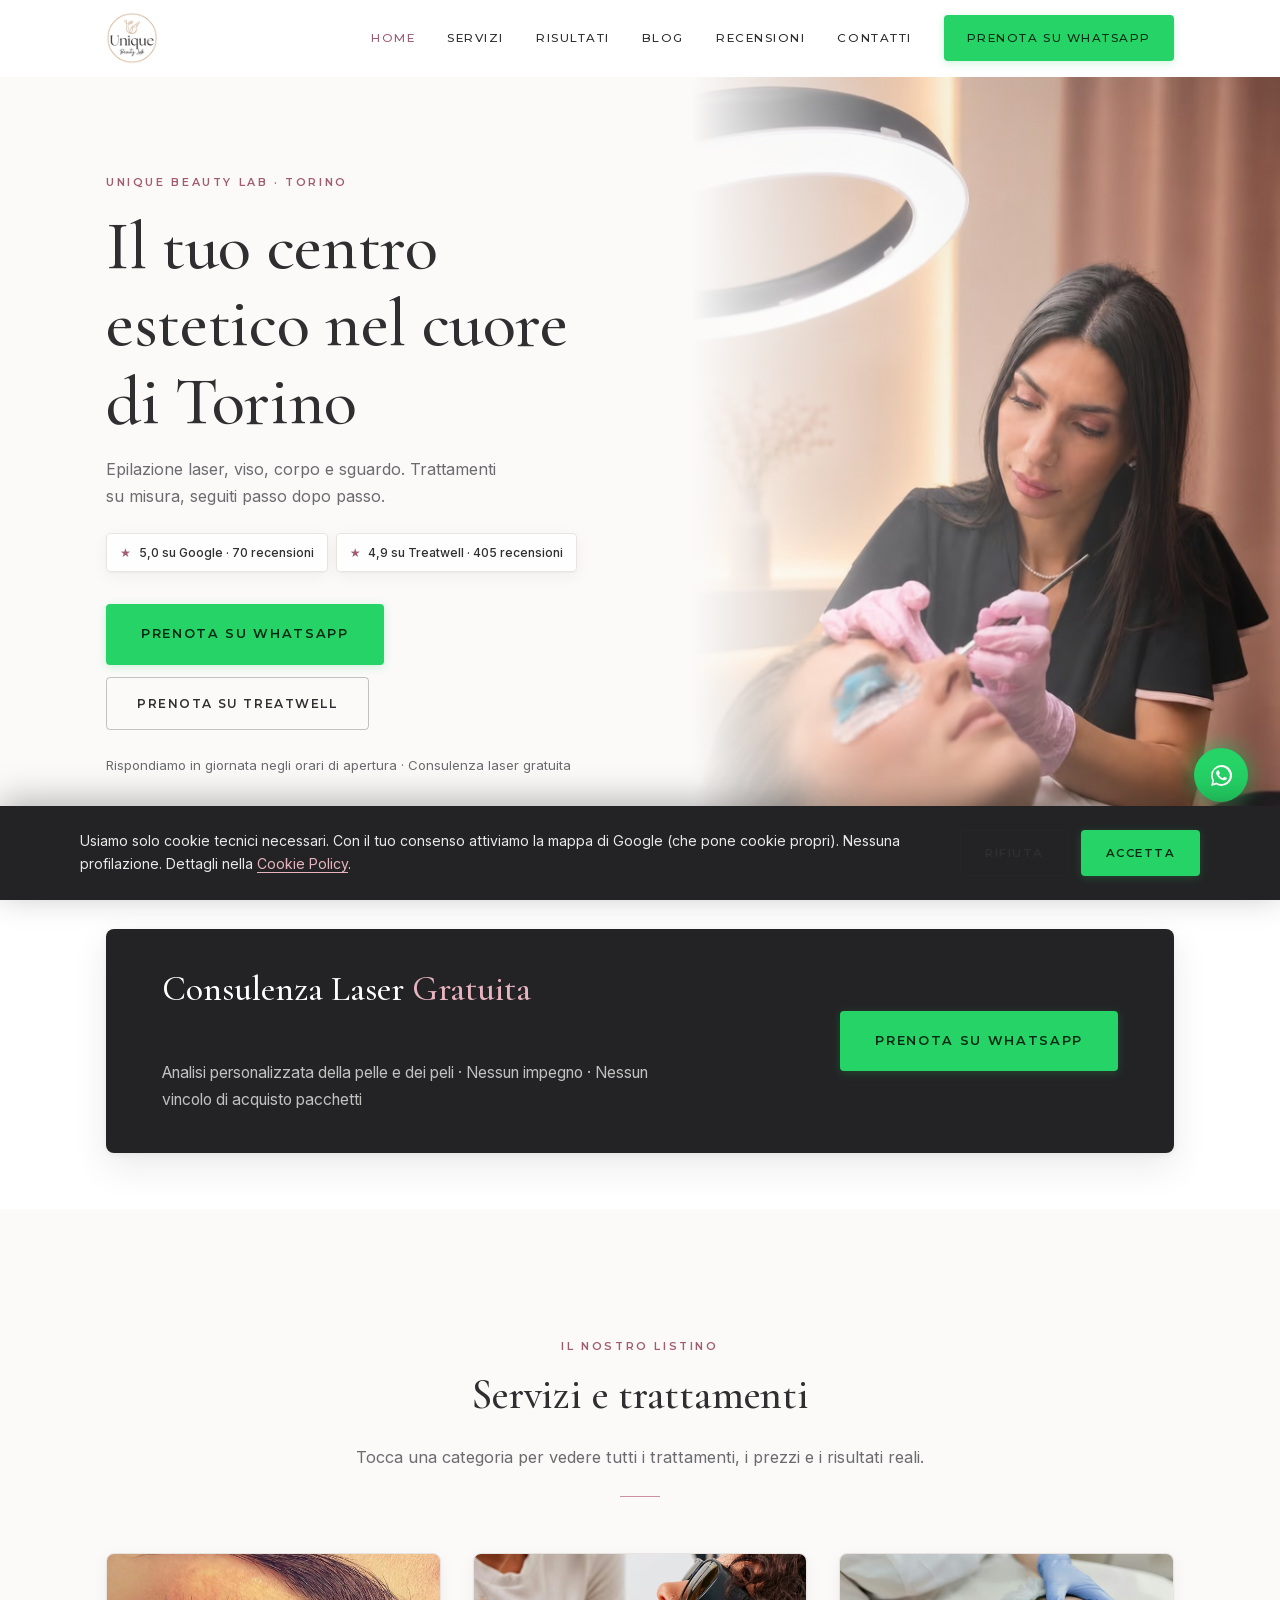
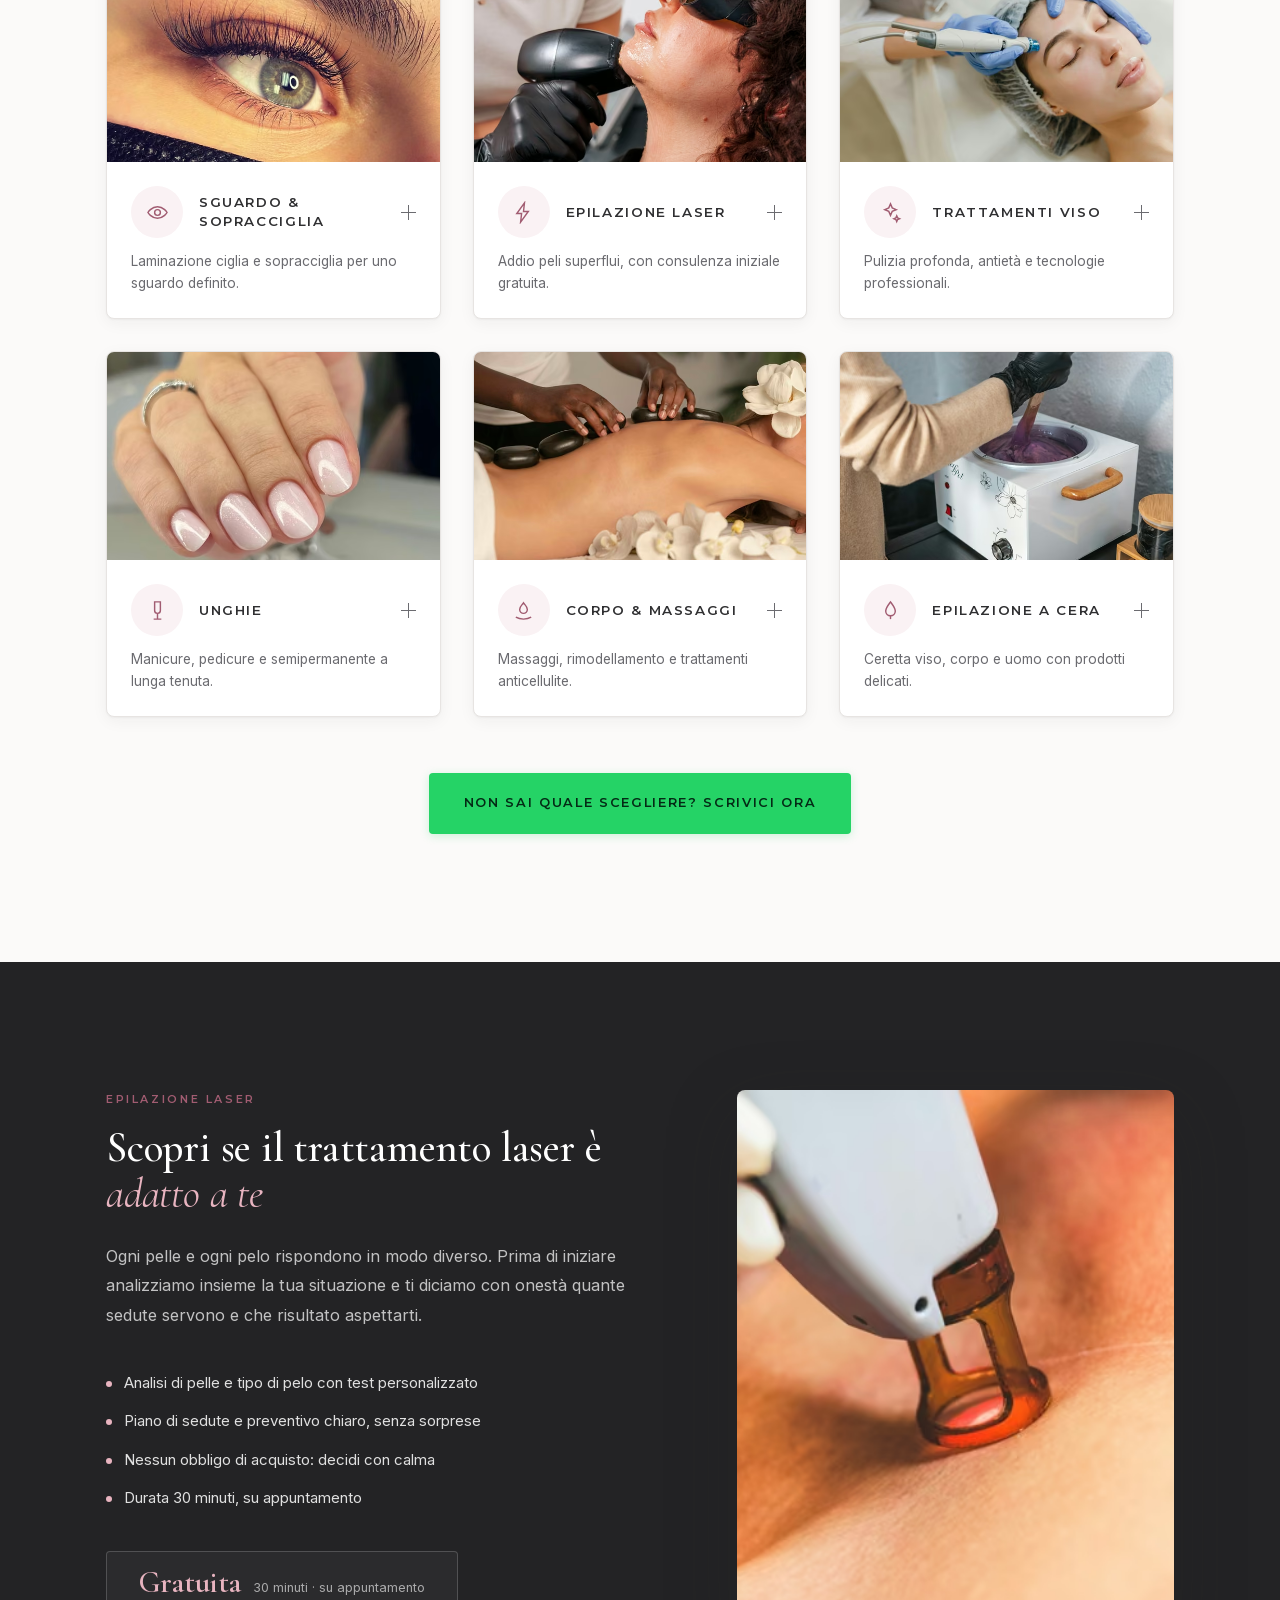
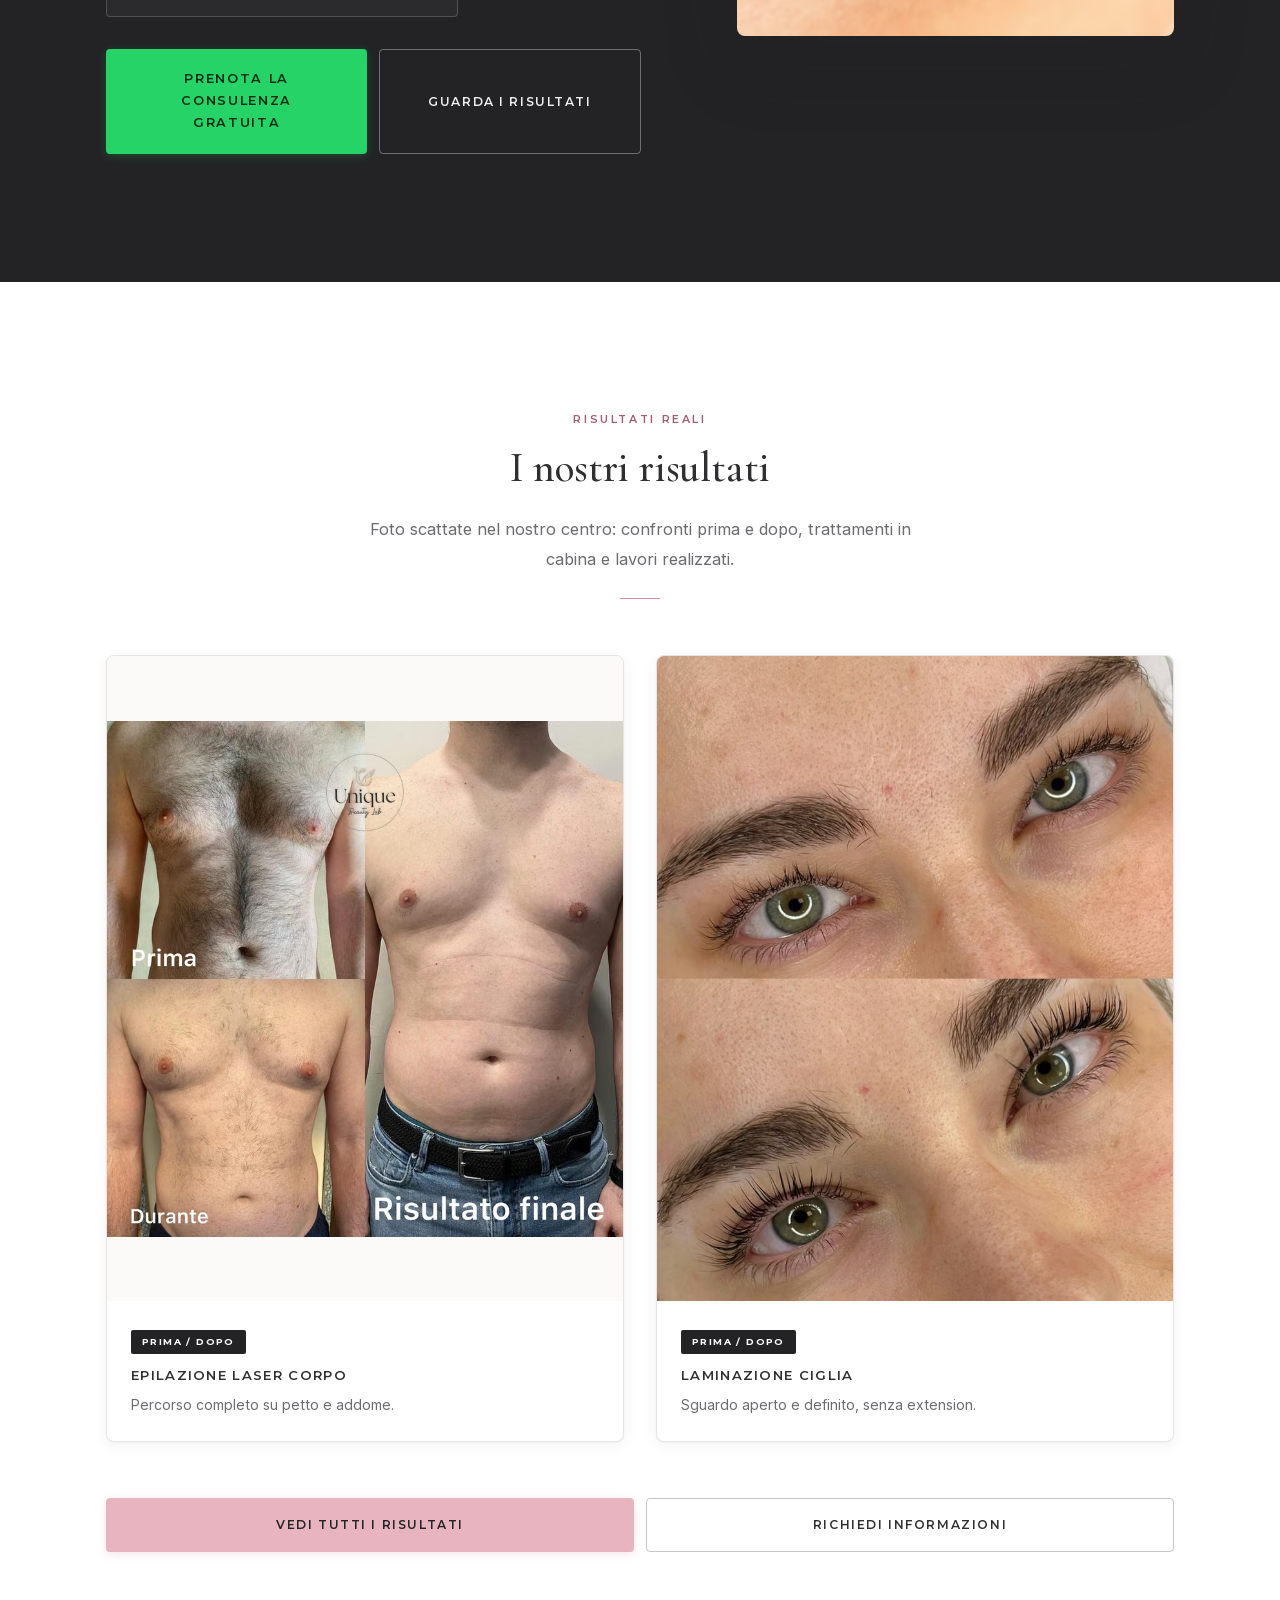
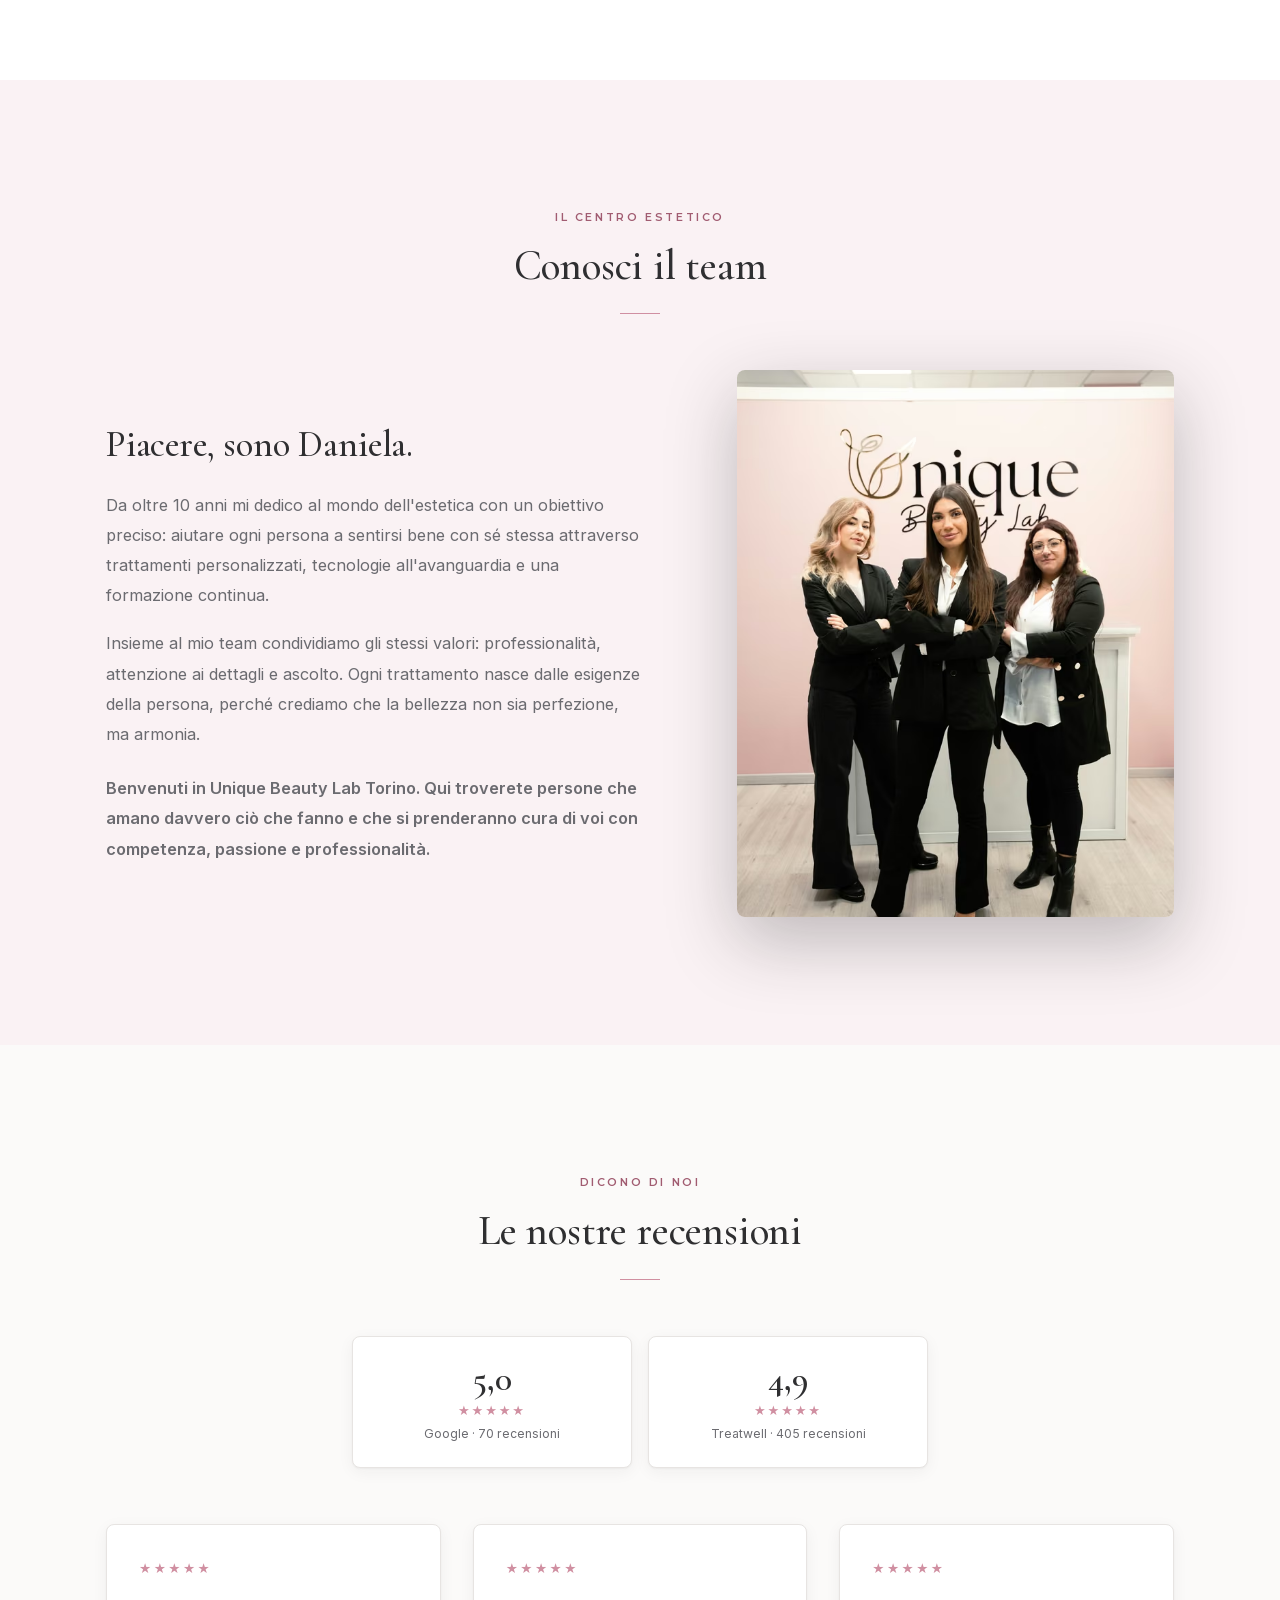
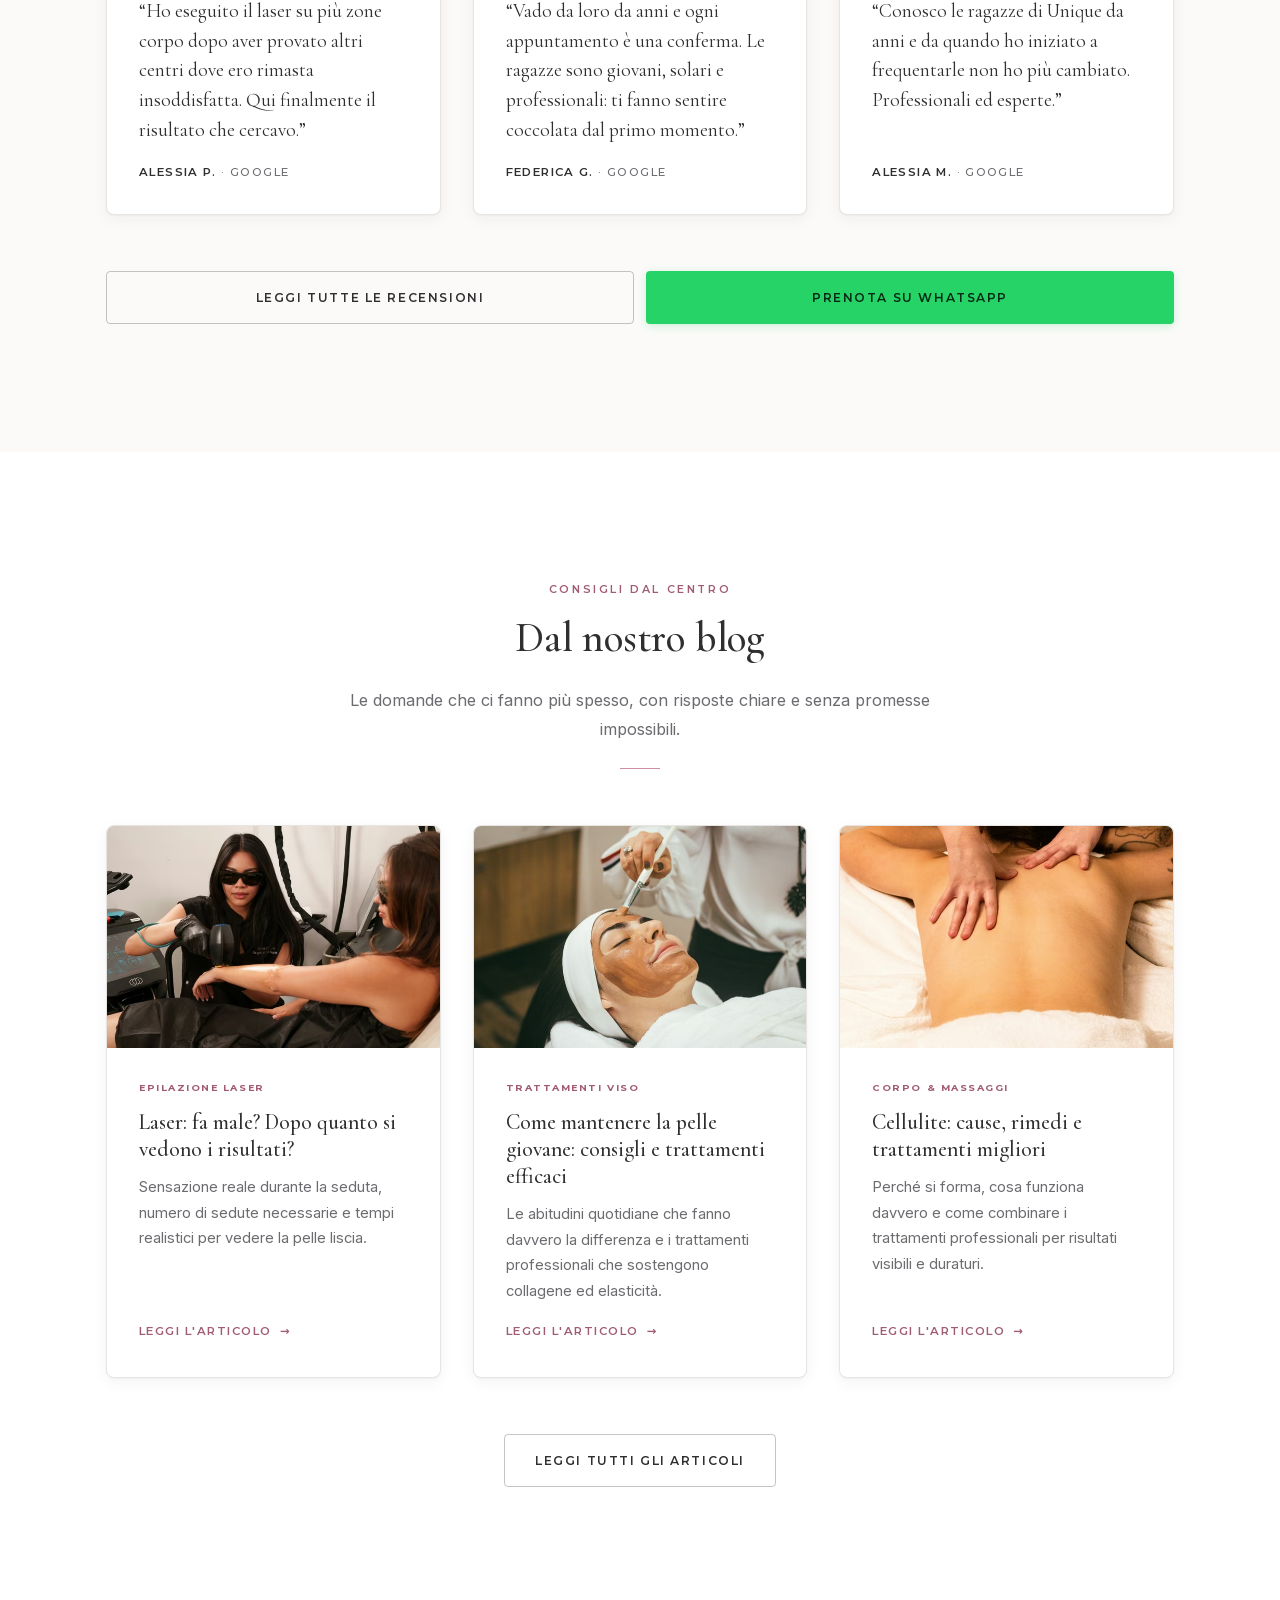
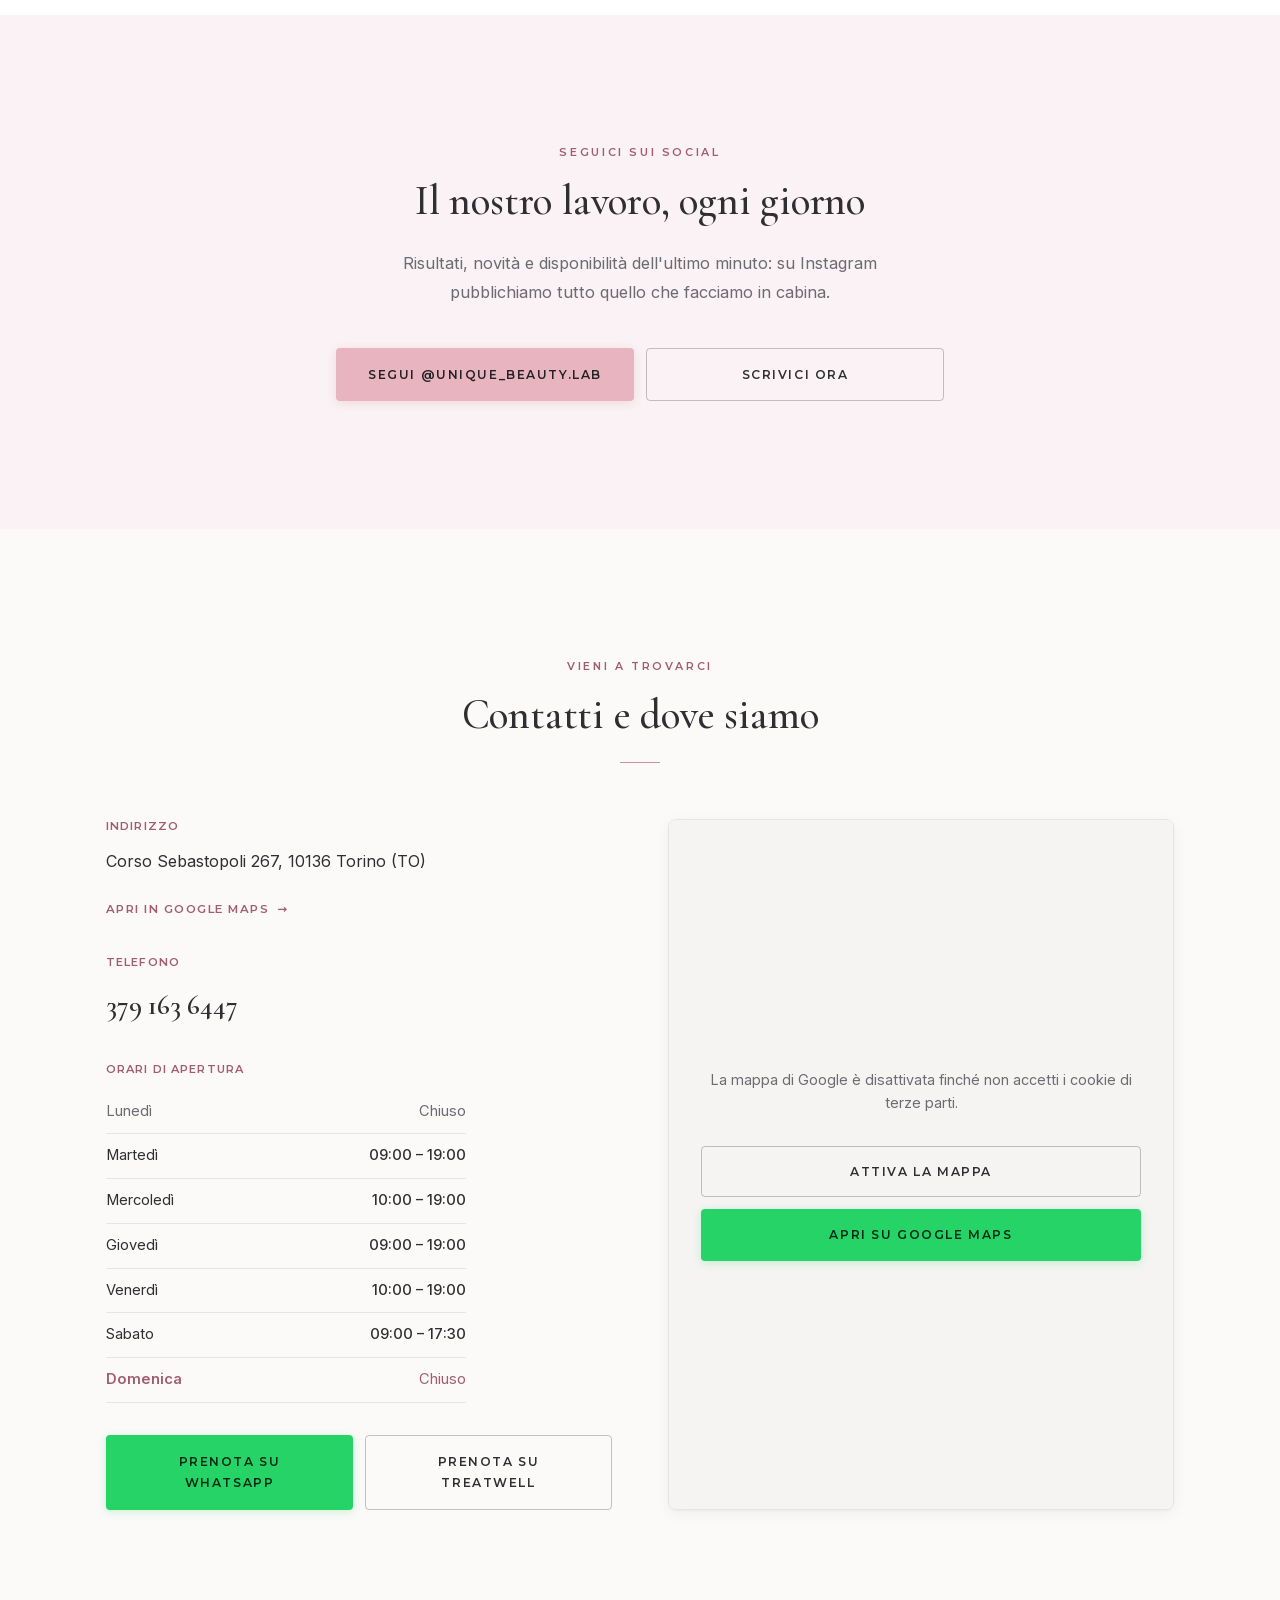
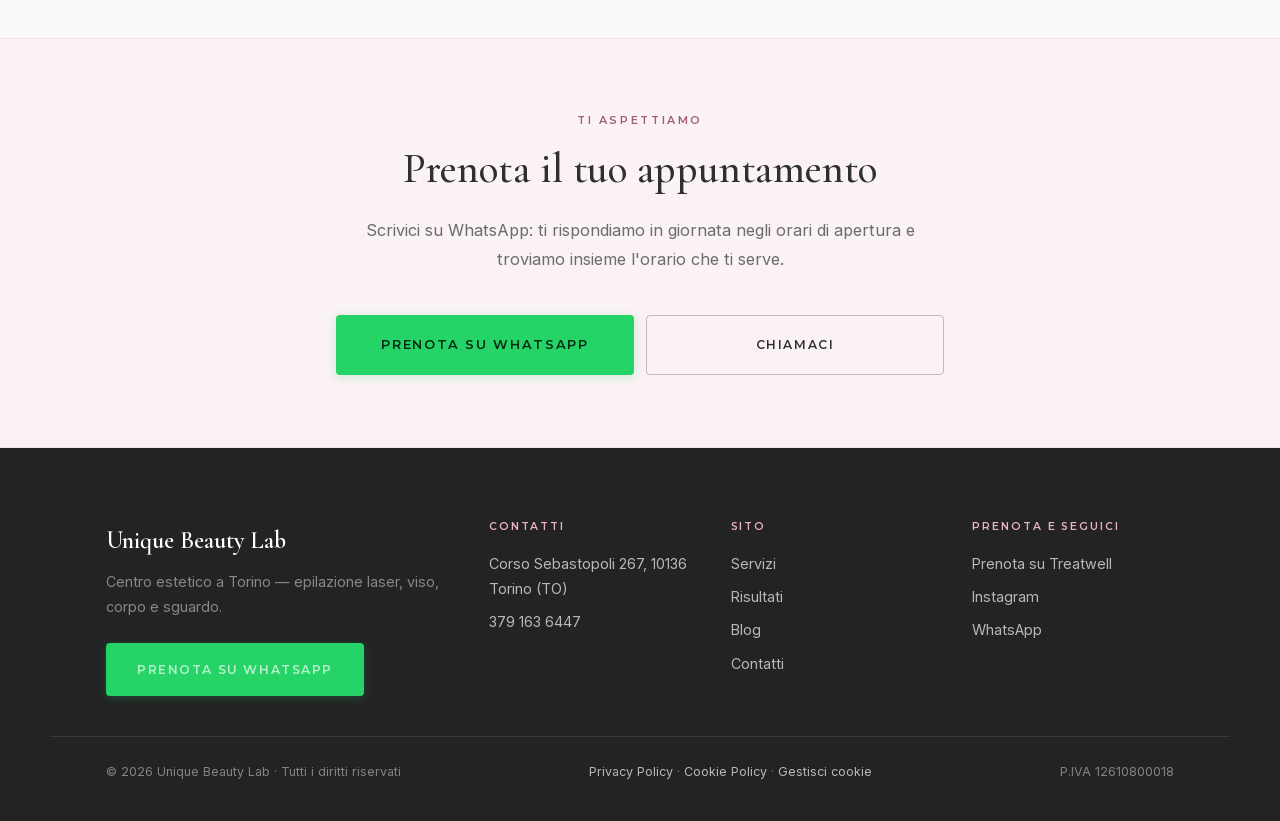
==== commit 85a2fdf9: "Aggiunge logo Unique Beauty Lab nel header e favicon Nuovo header: - Header logo testuale sostituito" ====
--- a/index.html
+++ b/index.html
@@ -22,12 +22,13 @@
 <meta property="og:site_name" content="Unique Beauty Lab">
 <meta name="twitter:card" content="summary_large_image">
 
-<link rel="icon" href="/favicon.svg" type="image/svg+xml">
-<link rel="apple-touch-icon" href="/favicon.svg">
+<link rel="icon" type="image/png" sizes="32x32" href="/assets/logo/favicon-32.png">
+<link rel="icon" type="image/png" sizes="192x192" href="/assets/logo/favicon-180.png">
+<link rel="apple-touch-icon" href="/assets/logo/favicon-180.png">
 
 <!-- Font: serif elegante per i titoli, sans pulito per il resto -->
 <link rel="stylesheet" href="/assets/fonts/fonts.css">
-<link rel="stylesheet" href="/assets/css/style.css">
+<link rel="stylesheet" href="/assets/css/style.css?v=2026081001">
 
 <!-- L'immagine hero è il Largest Contentful Paint: la precarichiamo -->
 <link rel="preload" as="image" type="image/avif"
@@ -84,12 +85,12 @@
 }
 </script>
 </head>
-<body>
+<body data-pagina="home">
 
 <!-- ===================== HEADER ===================== -->
 <header class="header" id="header">
   <div class="contenitore header-interno">
-    <a href="/" class="logo">Unique Beauty Lab<span class="logo-marchio">Torino</span></a>
+    <a href="/" class="logo" aria-label="Unique Beauty Lab Torino — Home"><img class="logo-img" src="/assets/logo/logo-240.png" srcset="/assets/logo/logo-240.png 1x, /assets/logo/logo-480.png 2x" width="52" height="52" alt="Unique Beauty Lab Torino"></a>
 
     <nav class="nav" id="nav-principale" aria-label="Navigazione principale">
       <a href="/" aria-current="page">Home</a>
@@ -122,9 +123,9 @@
 
     <div class="contenitore hero-interno">
       <div class="hero-contenuto">
-        <span class="sopratitolo">Unique Beauty Lab · Torino</span>
-        <h1 class="hero-titolo">Il tuo centro estetico nel cuore di Torino</h1>
-        <p class="hero-tagline">Epilazione laser, viso, corpo e sguardo. Trattamenti su misura, seguiti passo dopo passo.</p>
+        <span class="sopratitolo" data-testo="hero.sopratitolo">Unique Beauty Lab · Torino</span>
+        <h1 class="hero-titolo" data-testo="hero.titolo">Il tuo centro estetico nel cuore di Torino</h1>
+        <p class="hero-tagline" data-testo="hero.tagline">Epilazione laser, viso, corpo e sguardo. Trattamenti su misura, seguiti passo dopo passo.</p>
 
         <div class="hero-badge">
           <span class="badge-rating"><span class="stelle" aria-hidden="true">★</span> 5,0 su Google · 70 recensioni</span>
@@ -137,7 +138,7 @@
           <a class="bottone bottone-contorno" href="https://www.treatwell.it/salone/unique-beauty-lab/"
              data-tw target="_blank" rel="noopener">Prenota su Treatwell</a>
         </div>
-        <p class="hero-nota">Rispondiamo in giornata negli orari di apertura · Consulenza laser gratuita</p>
+        <p class="hero-nota" data-testo="hero.nota">Rispondiamo in giornata negli orari di apertura · Consulenza laser gratuita</p>
       </div>
     </div>
   </section>
@@ -147,8 +148,8 @@
     <div class="contenitore">
       <div class="banner-interno su-scuro reveal">
         <div class="banner-testo">
-          <p class="banner-titolo">Consulenza Laser <em>Gratuita</em></p>
-          <p class="banner-sotto">Analisi personalizzata della pelle · valutazione delle zone da trattare · nessun impegno.</p>
+          <p class="banner-titolo" data-testo="banner.titolo" data-testo-raw>Consulenza Laser <em>Gratuita</em></p>
+          <p class="banner-sotto" data-testo="banner.sottotitolo">Analisi personalizzata della pelle · valutazione delle zone da trattare · nessun impegno.</p>
         </div>
         <a class="bottone bottone-wa bottone-grande" href="https://wa.me/393791636447"
            data-wa="consulenza" target="_blank" rel="noopener">Prenota su WhatsApp</a>
@@ -160,9 +161,9 @@
   <section class="sezione sezione-avorio" id="servizi">
     <div class="contenitore">
       <header class="sezione-testa reveal">
-        <span class="sopratitolo">Il nostro listino</span>
-        <h2>Servizi e trattamenti</h2>
-        <p class="testo-guida">Tocca una categoria per vedere tutti i trattamenti, i prezzi e i risultati reali.</p>
+        <span class="sopratitolo" data-testo="servizi.sopratitolo">Il nostro listino</span>
+        <h2 data-testo="servizi.titolo">Servizi e trattamenti</h2>
+        <p class="testo-guida" data-testo="servizi.testoGuida">Tocca una categoria per vedere tutti i trattamenti, i prezzi e i risultati reali.</p>
         <span class="filetto" aria-hidden="true"></span>
       </header>
 
@@ -180,20 +181,20 @@
   <section class="consulenza su-scuro" id="consulenza-laser">
     <div class="contenitore consulenza-interno">
       <div class="consulenza-testo reveal">
-        <span class="sopratitolo">Epilazione laser</span>
-        <h2>Scopri se il trattamento laser è <span class="consulenza-evidenza">adatto a te</span></h2>
-        <p class="testo-guida">Ogni pelle e ogni pelo rispondono in modo diverso. Prima di iniziare analizziamo insieme la tua situazione e ti diciamo con onestà quante sedute servono e che risultato aspettarti.</p>
+        <span class="sopratitolo" data-testo="consulenza.sopratitolo">Epilazione laser</span>
+        <h2 data-testo="consulenza.titolo" data-testo-raw data-testo-classe="consulenza-evidenza">Scopri se il trattamento laser è <span class="consulenza-evidenza">adatto a te</span></h2>
+        <p class="testo-guida" data-testo="consulenza.intro">Ogni pelle e ogni pelo rispondono in modo diverso. Prima di iniziare analizziamo insieme la tua situazione e ti diciamo con onestà quante sedute servono e che risultato aspettarti.</p>
 
         <ul class="consulenza-punti">
-          <li>Analisi di pelle e tipo di pelo con test personalizzato</li>
-          <li>Piano di sedute e preventivo chiaro, senza sorprese</li>
-          <li>Nessun obbligo di acquisto: decidi con calma</li>
-          <li>Durata 30 minuti, su appuntamento</li>
+          <li data-testo="consulenza.punti.0.testo">Analisi di pelle e tipo di pelo con test personalizzato</li>
+          <li data-testo="consulenza.punti.1.testo">Piano di sedute e preventivo chiaro, senza sorprese</li>
+          <li data-testo="consulenza.punti.2.testo">Nessun obbligo di acquisto: decidi con calma</li>
+          <li data-testo="consulenza.punti.3.testo">Durata 30 minuti, su appuntamento</li>
         </ul>
 
         <div class="consulenza-prezzo">
-          <span class="valore">Gratuita</span>
-          <span class="etichetta">30 minuti · su appuntamento</span>
+          <span class="valore" data-testo="consulenza.etichettaPrezzo">Gratuita</span>
+          <span class="etichetta" data-testo="consulenza.etichettaDurata">30 minuti · su appuntamento</span>
         </div>
 
         <div class="gruppo-cta">
@@ -217,9 +218,9 @@
   <section class="sezione" id="risultati">
     <div class="contenitore">
       <header class="sezione-testa reveal">
-        <span class="sopratitolo">Risultati reali</span>
-        <h2>I nostri risultati</h2>
-        <p class="testo-guida">Foto scattate nel nostro centro: confronti prima e dopo, trattamenti in cabina e lavori realizzati.</p>
+        <span class="sopratitolo" data-testo="risultati.sopratitolo">Risultati reali</span>
+        <h2 data-testo="risultati.titolo">I nostri risultati</h2>
+        <p class="testo-guida" data-testo="risultati.testoGuida">Foto scattate nel nostro centro: confronti prima e dopo, trattamenti in cabina e lavori realizzati.</p>
         <span class="filetto" aria-hidden="true"></span>
       </header>
 
@@ -237,8 +238,8 @@
           </button>
           <figcaption class="media-didascalia">
             <span class="confronto-etichetta">Prima / Dopo</span>
-            <h3 class="confronto-titolo">Epilazione laser corpo</h3>
-            <p class="confronto-nota">Percorso completo su petto e addome.</p>
+            <h3 class="confronto-titolo" data-testo="risultati.didascalia1.titolo">Epilazione laser corpo</h3>
+            <p class="confronto-nota" data-testo="risultati.didascalia1.nota">Percorso completo su petto e addome.</p>
           </figcaption>
         </figure>
 
@@ -255,8 +256,8 @@
           </button>
           <figcaption class="media-didascalia">
             <span class="confronto-etichetta">Prima / Dopo</span>
-            <h3 class="confronto-titolo">Laminazione ciglia</h3>
-            <p class="confronto-nota">Sguardo aperto e definito, senza extension.</p>
+            <h3 class="confronto-titolo" data-testo="risultati.didascalia2.titolo">Laminazione ciglia</h3>
+            <p class="confronto-nota" data-testo="risultati.didascalia2.nota">Sguardo aperto e definito, senza extension.</p>
           </figcaption>
         </figure>
       </div>
@@ -276,8 +277,8 @@
   <section class="sezione sezione-rosa team" id="team">
     <div class="contenitore">
       <header class="sezione-testa reveal">
-        <span class="sopratitolo">Il centro estetico</span>
-        <h2>Conosci il team</h2>
+        <span class="sopratitolo" data-testo="team.sopratitolo">Il centro estetico</span>
+        <h2 data-testo="team.titolo">Conosci il team</h2>
         <span class="filetto" aria-hidden="true"></span>
       </header>
 
@@ -293,10 +294,10 @@
         </figure>
 
         <div class="team-testo reveal">
-          <h3>Piacere, sono Daniela.</h3>
-          <p>Da oltre 10 anni mi dedico al mondo dell'estetica con un obiettivo preciso: aiutare ogni persona a sentirsi bene con sé stessa attraverso trattamenti personalizzati, tecnologie all'avanguardia e una formazione continua.</p>
-          <p>Insieme al mio team condividiamo gli stessi valori: professionalità, attenzione ai dettagli e ascolto. Ogni trattamento nasce dalle esigenze della persona, perché crediamo che la bellezza non sia perfezione, ma armonia.</p>
-          <p class="team-chiusura">Benvenuti in Unique Beauty Lab Torino. Qui troverete persone che amano davvero ciò che fanno e che si prenderanno cura di voi con competenza, passione e professionalità.</p>
+          <h3 data-testo="team.sottotitolo">Piacere, sono Daniela.</h3>
+          <p data-testo="team.p1">Da oltre 10 anni mi dedico al mondo dell'estetica con un obiettivo preciso: aiutare ogni persona a sentirsi bene con sé stessa attraverso trattamenti personalizzati, tecnologie all'avanguardia e una formazione continua.</p>
+          <p data-testo="team.p2">Insieme al mio team condividiamo gli stessi valori: professionalità, attenzione ai dettagli e ascolto. Ogni trattamento nasce dalle esigenze della persona, perché crediamo che la bellezza non sia perfezione, ma armonia.</p>
+          <p class="team-chiusura" data-testo="team.p3">Benvenuti in Unique Beauty Lab Torino. Qui troverete persone che amano davvero ciò che fanno e che si prenderanno cura di voi con competenza, passione e professionalità.</p>
         </div>
       </div>
     </div>
@@ -306,8 +307,8 @@
   <section class="sezione sezione-avorio" id="recensioni">
     <div class="contenitore">
       <header class="sezione-testa reveal">
-        <span class="sopratitolo">Dicono di noi</span>
-        <h2>Le nostre recensioni</h2>
+        <span class="sopratitolo" data-testo="recensioniSez.sopratitolo">Dicono di noi</span>
+        <h2 data-testo="recensioniSez.titolo">Le nostre recensioni</h2>
         <span class="filetto" aria-hidden="true"></span>
       </header>
 
@@ -342,9 +343,9 @@
   <section class="sezione" id="blog">
     <div class="contenitore">
       <header class="sezione-testa reveal">
-        <span class="sopratitolo">Consigli dal centro</span>
-        <h2>Dal nostro blog</h2>
-        <p class="testo-guida">Le domande che ci fanno più spesso, con risposte chiare e senza promesse impossibili.</p>
+        <span class="sopratitolo" data-testo="blogSez.sopratitolo">Consigli dal centro</span>
+        <h2 data-testo="blogSez.titolo">Dal nostro blog</h2>
+        <p class="testo-guida" data-testo="blogSez.testoGuida">Le domande che ci fanno più spesso, con risposte chiare e senza promesse impossibili.</p>
         <span class="filetto" aria-hidden="true"></span>
       </header>
 
@@ -376,8 +377,8 @@
   <section class="sezione sezione-avorio" id="contatti">
     <div class="contenitore">
       <header class="sezione-testa reveal">
-        <span class="sopratitolo">Vieni a trovarci</span>
-        <h2>Contatti e dove siamo</h2>
+        <span class="sopratitolo" data-testo="contattiSez.sopratitolo">Vieni a trovarci</span>
+        <h2 data-testo="contattiSez.titolo">Contatti e dove siamo</h2>
         <span class="filetto" aria-hidden="true"></span>
       </header>
 
@@ -422,8 +423,8 @@
   <section class="fascia-cta">
     <div class="contenitore-stretto fascia-cta-interno reveal">
       <span class="sopratitolo">Ti aspettiamo</span>
-      <h2>Prenota il tuo appuntamento</h2>
-      <p class="testo-guida">Scrivici su WhatsApp: ti rispondiamo in giornata negli orari di apertura e troviamo insieme l'orario che ti serve.</p>
+      <h2 data-testo="prenota.titolo">Prenota il tuo appuntamento</h2>
+      <p class="testo-guida" data-testo="prenota.testo">Scrivici su WhatsApp: ti rispondiamo in giornata negli orari di apertura e troviamo insieme l'orario che ti serve.</p>
       <div class="gruppo-cta gruppo-cta-centro">
         <a class="bottone bottone-wa bottone-grande" href="https://wa.me/393791636447"
            data-wa="appuntamento" target="_blank" rel="noopener">Prenota su WhatsApp</a>
@@ -481,5 +482,20 @@
 <script src="/assets/js/site-data.js"></script>
 <script src="/assets/js/components.js"></script>
 <script src="/assets/js/home.js"></script>
+
+<!-- Netlify Identity widget: cattura #invite_token/#recovery_token dagli inviti
+     e apre il popup per creare la password. Dopo il login reindirizza a /admin/. -->
+<script src="https://identity.netlify.com/v1/netlify-identity-widget.js"></script>
+<script>
+  if (window.netlifyIdentity) {
+    window.netlifyIdentity.on("init", user => {
+      if (!user) {
+        window.netlifyIdentity.on("login", () => {
+          document.location.href = "/admin/";
+        });
+      }
+    });
+  }
+</script>
 </body>
 </html>
--- a/assets/css/style.css
+++ b/assets/css/style.css
@@ -342,28 +342,29 @@
 
 .logo {
   display: inline-flex;
-  align-items: baseline;
+  align-items: center;
   gap: 9px;
-  font-family: var(--font-display);
-  font-size: 1.32rem;
-  font-weight: 600;
-  letter-spacing: .01em;
   text-decoration: none;
-  white-space: nowrap;
   line-height: 1;
 }
-.logo .logo-marchio {
-  font-family: var(--font-label);
-  font-size: 0.56rem;
-  font-weight: 600;
-  text-transform: uppercase;
-  letter-spacing: .2em;
-  color: var(--rosa-testo);
+.logo-img {
+  display: block;
+  height: 48px;
+  width: 48px;
+  object-fit: contain;
+}
+@media (min-width: 1024px) {
+  .logo-img { height: 52px; width: 52px; }
 }
 
 .nav {
   position: fixed;
   inset: var(--altezza-header) 0 0 0;
+  /* Il .header ha backdrop-filter, che crea un containing block per
+     i figli position:fixed → senza altezza esplicita il pannello si
+     dimensiona sull'header (68px) invece che sul viewport, mostrando
+     solo la prima voce. Con 100dvh l'altezza è viewport-relative. */
+  height: calc(100dvh - var(--altezza-header));
   background: var(--bianco);
   display: flex;
   flex-direction: column;
@@ -957,6 +958,12 @@
 .media-intera img { object-fit: contain; }
 .media-intera:hover img { transform: none; }
 
+/* Diptico Prima/Dopo affiancato: la cornice diventa quadrata così
+   il crop non mangia i due lati del confronto (il 4/5 tagliava sx/dx).
+   Specificità: .card-media .media-cornice imposta 4/5, quindi qui va
+   pareggiata la specificità (2 classi) e messa dopo nel file. */
+.card-media .cornice-confronto { aspect-ratio: 1 / 1; }
+
 /* Lente che compare in hover */
 .media-cornice::after {
   content: "";
@@ -991,6 +998,32 @@
   letter-spacing: .15em;
 }
 .confronto-etichetta-chiara { background: var(--rosa-tenue); color: var(--rosa-testo); }
+
+/* Etichette "Prima" / "Dopo" sovrapposte al diptico:
+   quando la foto originale è un unico scatto affiancato (sx=prima, dx=dopo)
+   senza scritte impresse, questi badge in absolute rendono immediato leggere
+   il confronto senza dover ricorrere alla sola didascalia. */
+.badge-confronto {
+  position: absolute;
+  bottom: var(--sp-3);
+  z-index: 2;
+  padding: 6px 14px;
+  background: rgba(24, 20, 21, .72);
+  color: var(--bianco);
+  font-family: var(--font-label);
+  font-size: .62rem;
+  font-weight: 700;
+  text-transform: uppercase;
+  letter-spacing: .18em;
+  border-radius: var(--r-xs);
+  backdrop-filter: blur(4px);
+  pointer-events: none;
+}
+.badge-prima { left: var(--sp-3); }
+.badge-dopo  { right: var(--sp-3); }
+@media (min-width: 600px) {
+  .badge-confronto { font-size: .68rem; padding: 7px 16px; }
+}
 .confronto-titolo { font-size: .82rem; margin-bottom: var(--sp-2); }
 .confronto-nota { font-size: .88rem; color: var(--testo-soft); margin: 0; }
 
@@ -1576,10 +1609,6 @@
   }
   .nav a { padding: 0; border-bottom: 0; font-size: .74rem; letter-spacing: .12em; }
   .nav .nav-cta { margin-top: 0; min-height: 46px; padding: 12px 20px; }
-  /* Margine di sicurezza a 1024px: se il serif non carica, il
-     carattere di ripiego è più largo e la riga andrebbe a filo. */
-  .logo { font-size: 1.18rem; }
-
   .flottanti { right: var(--sp-6); bottom: var(--sp-6); }
   .flottante { width: 54px; height: 54px; }
   .flottante svg { width: 25px; height: 25px; }
@@ -1591,7 +1620,6 @@
   .nav { gap: var(--sp-6); }
   .nav a { letter-spacing: .13em; }
   .nav .nav-cta { padding: 12px 22px; }
-  .logo { font-size: 1.32rem; }
 }
 
 /* ---- ≥ 1280px ---- */
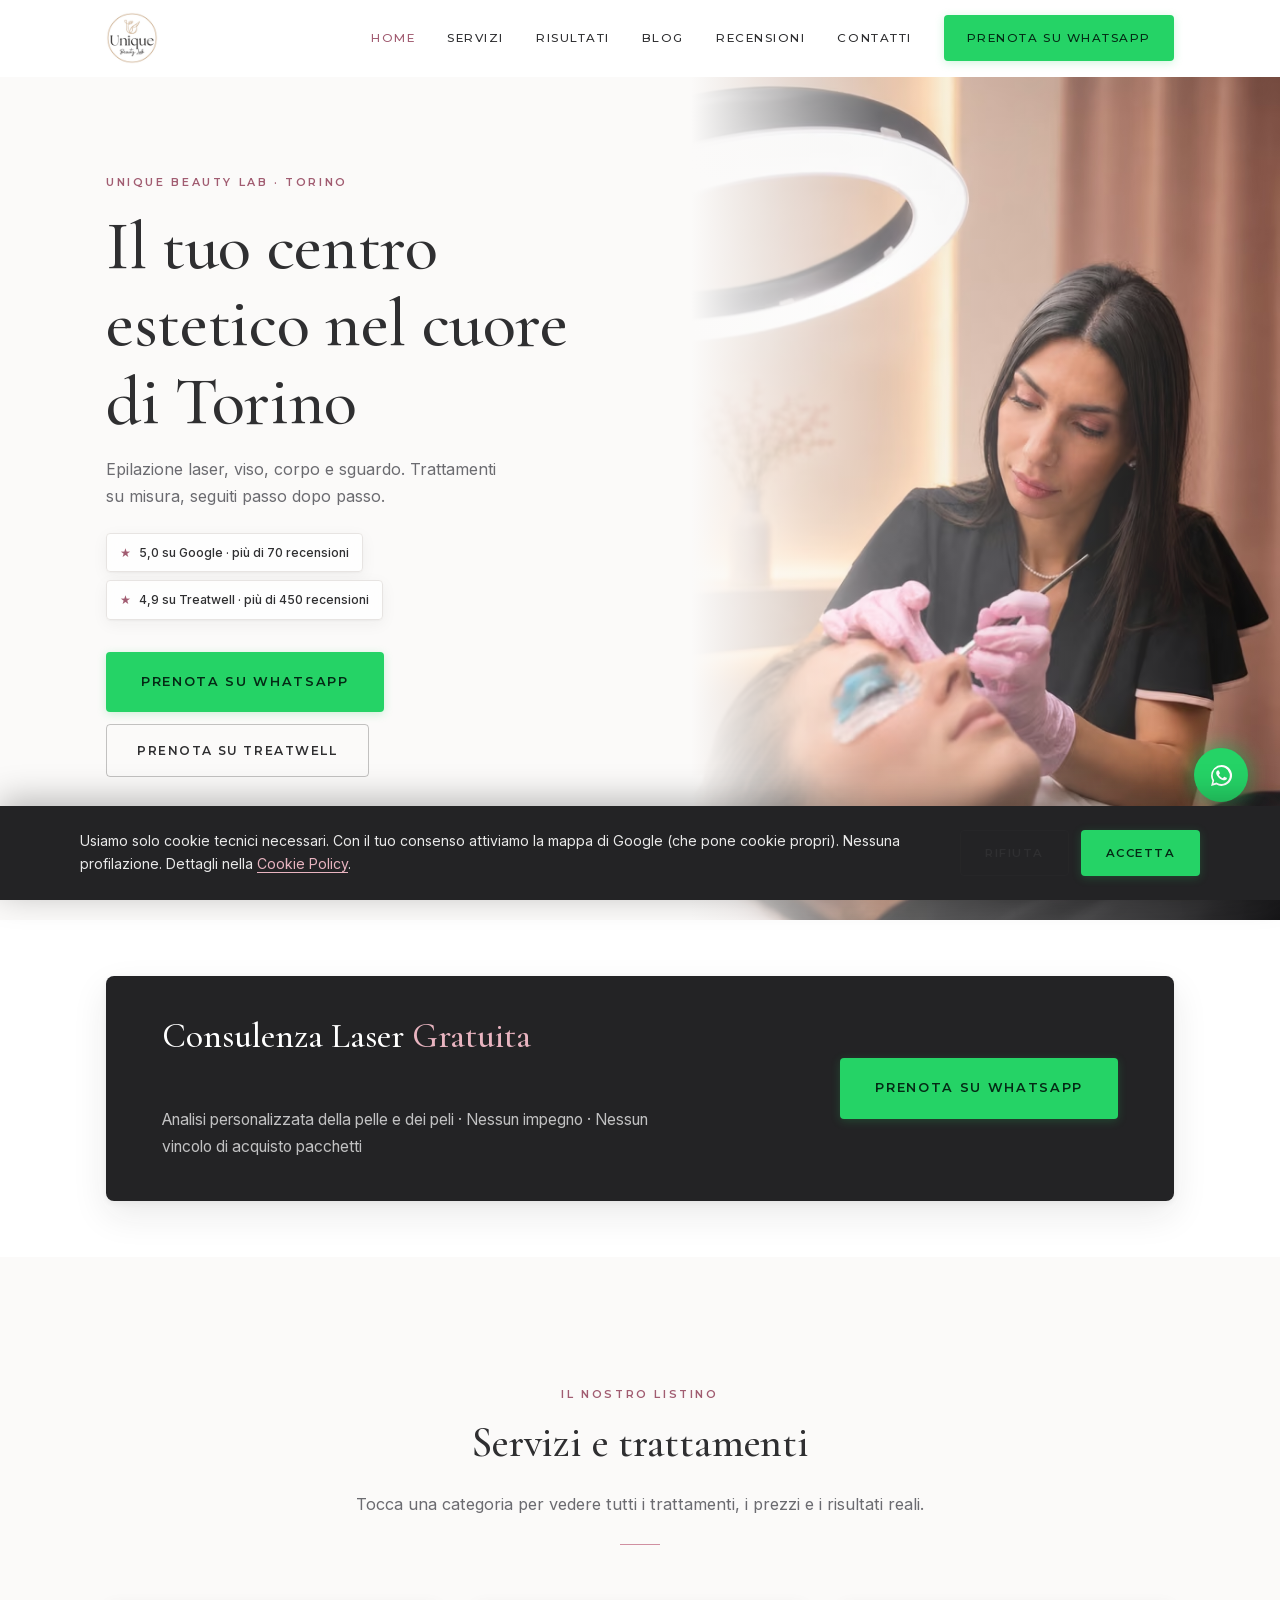
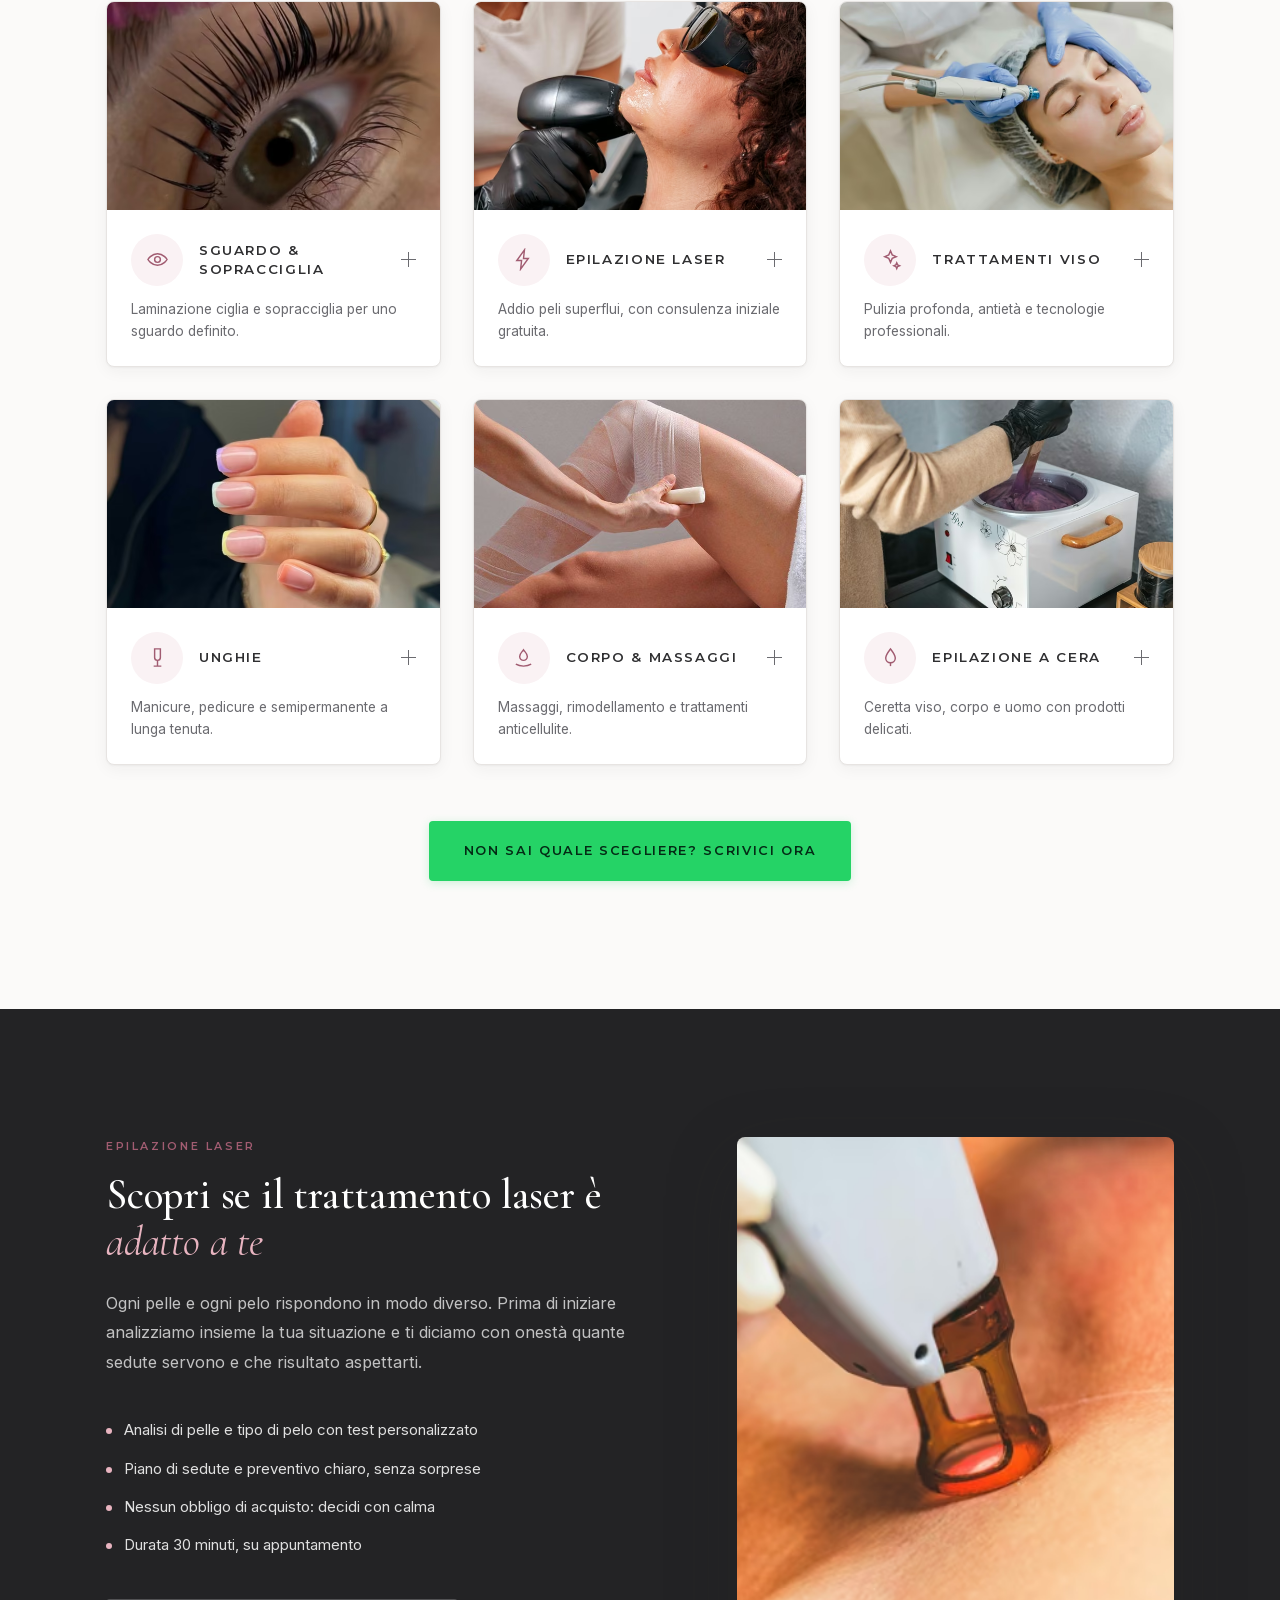
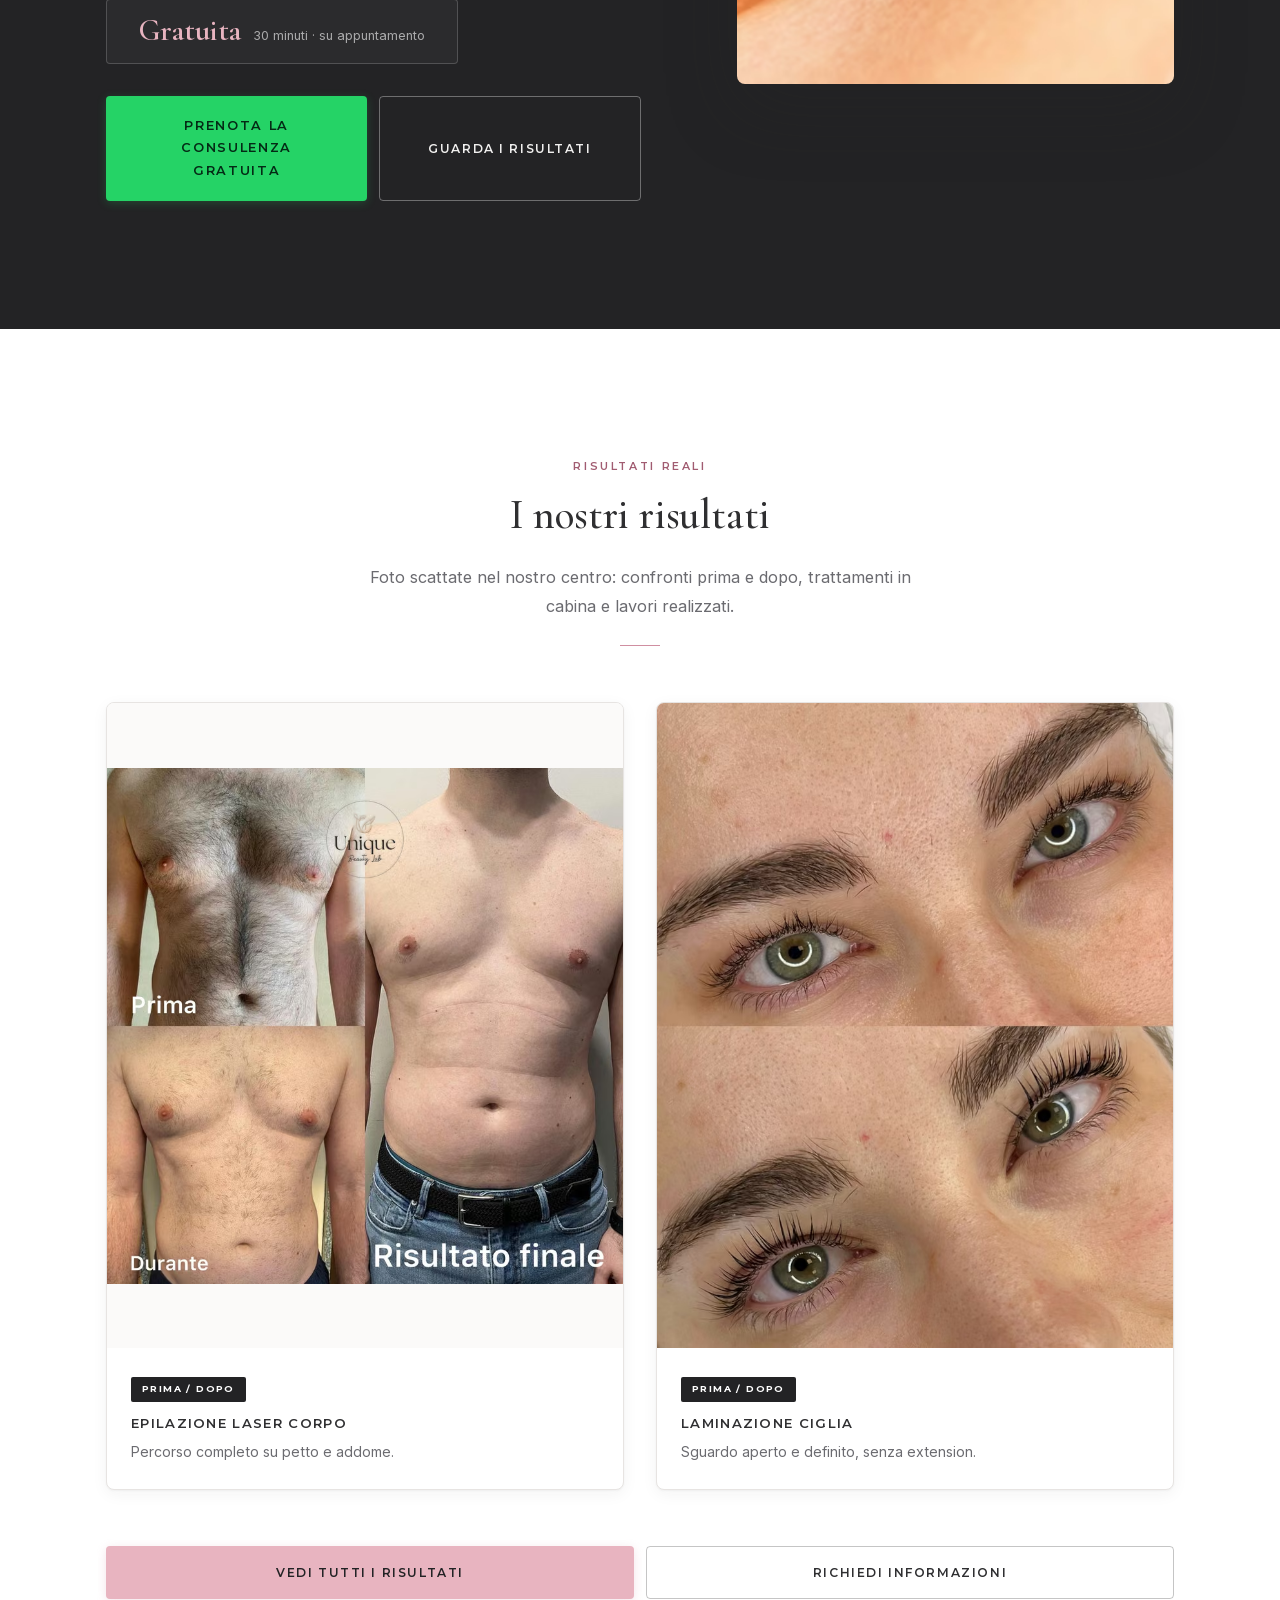
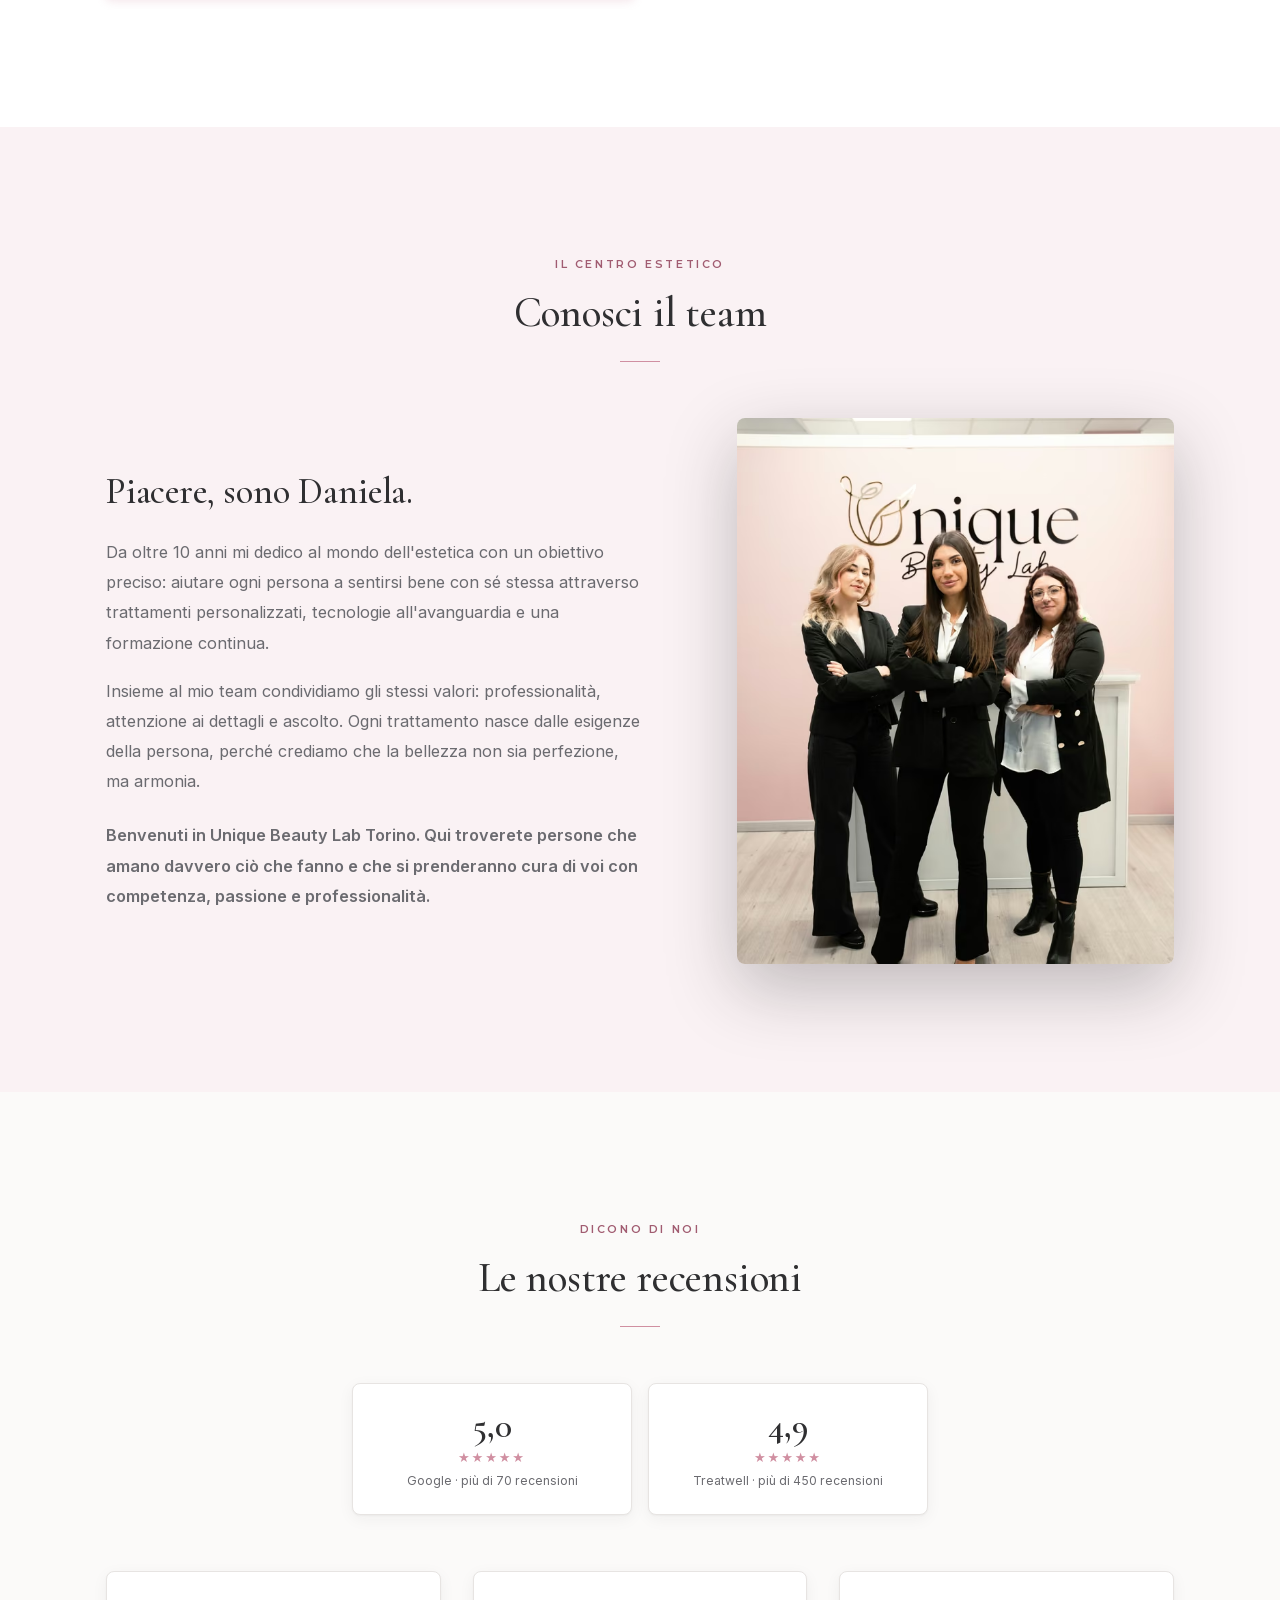
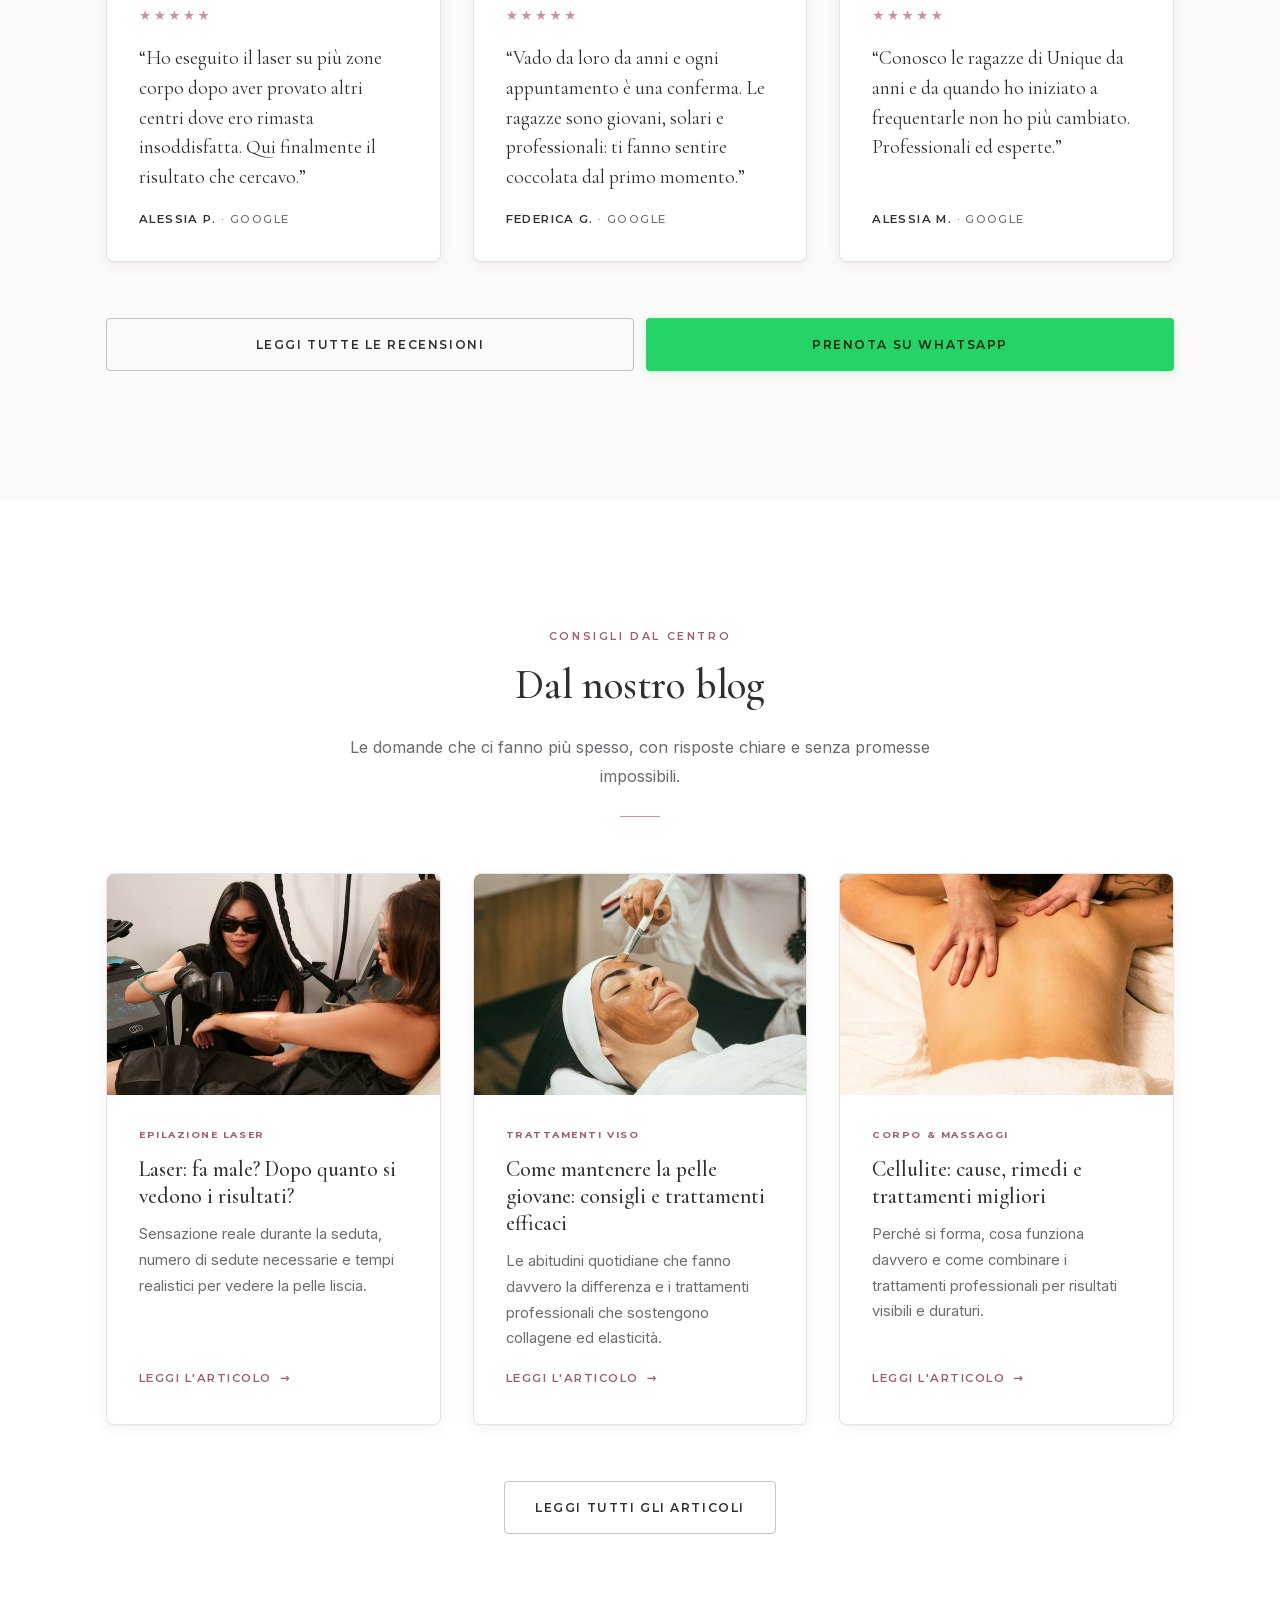
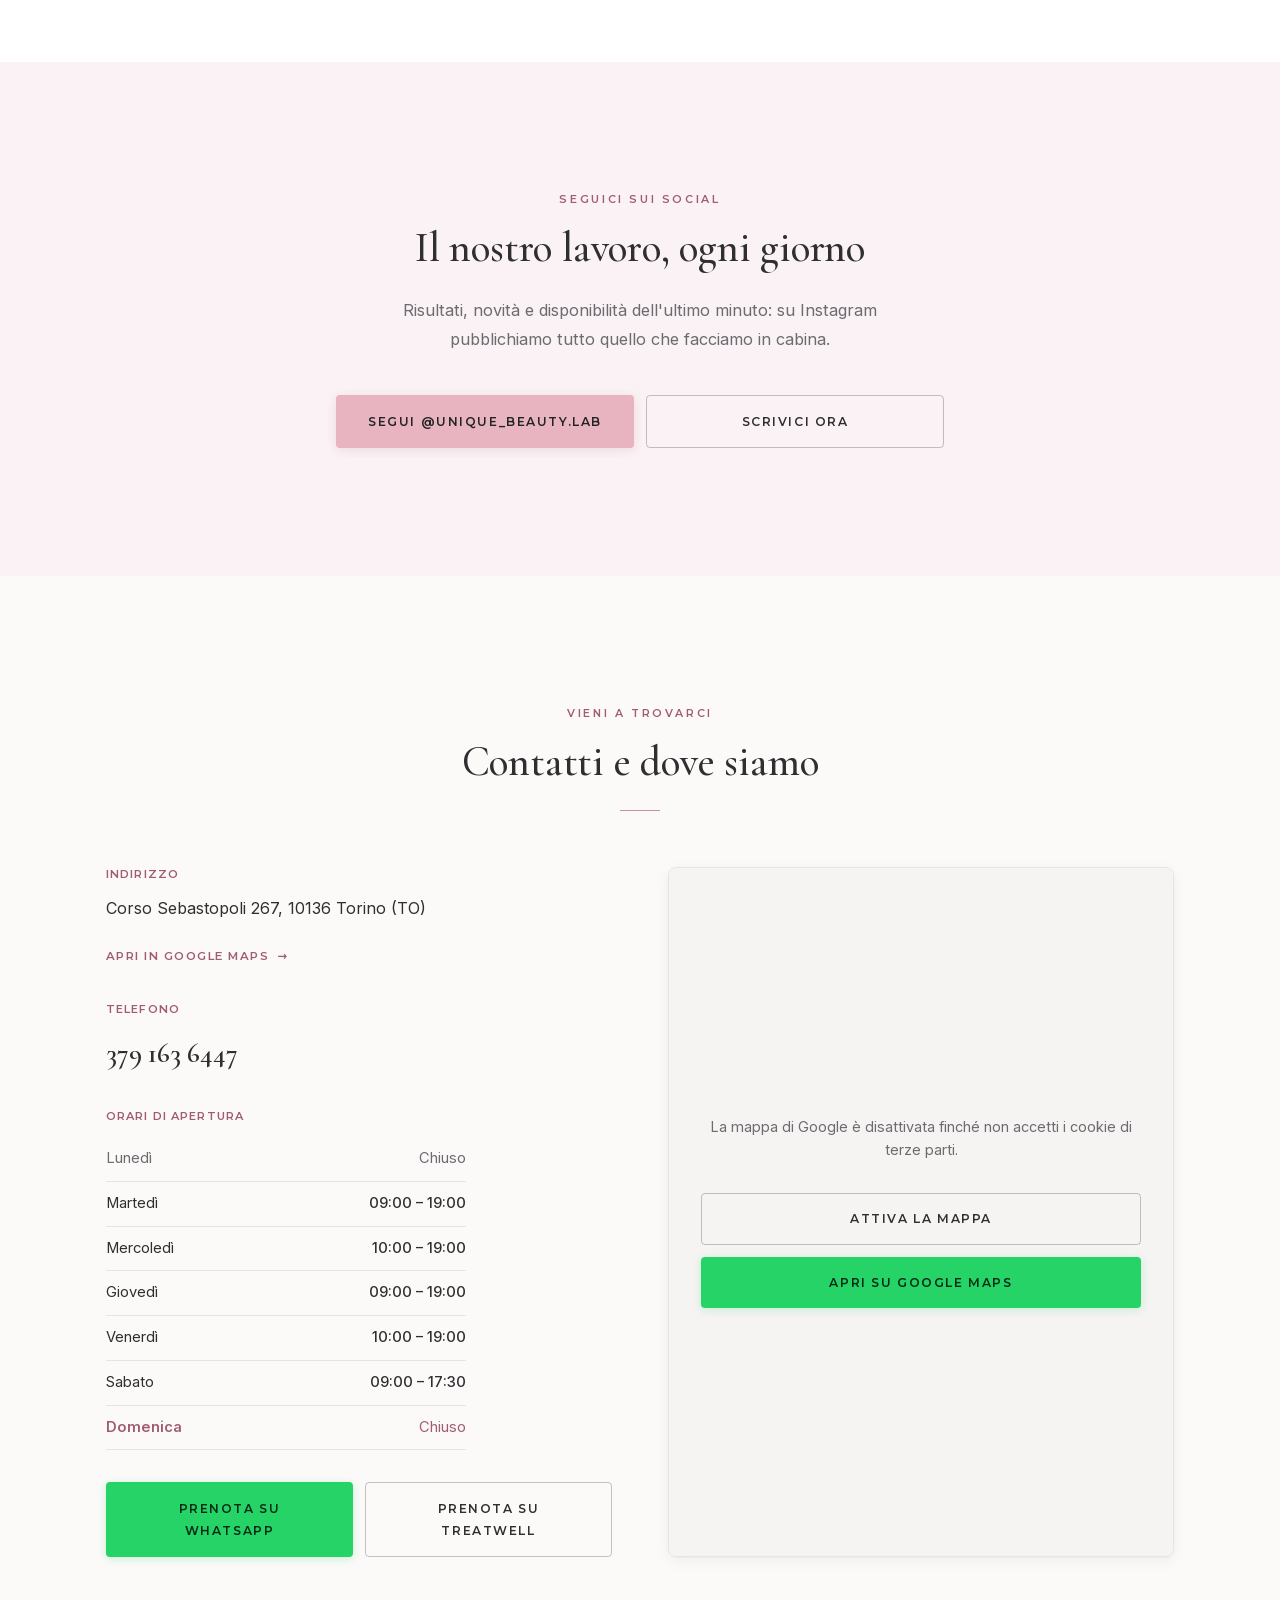
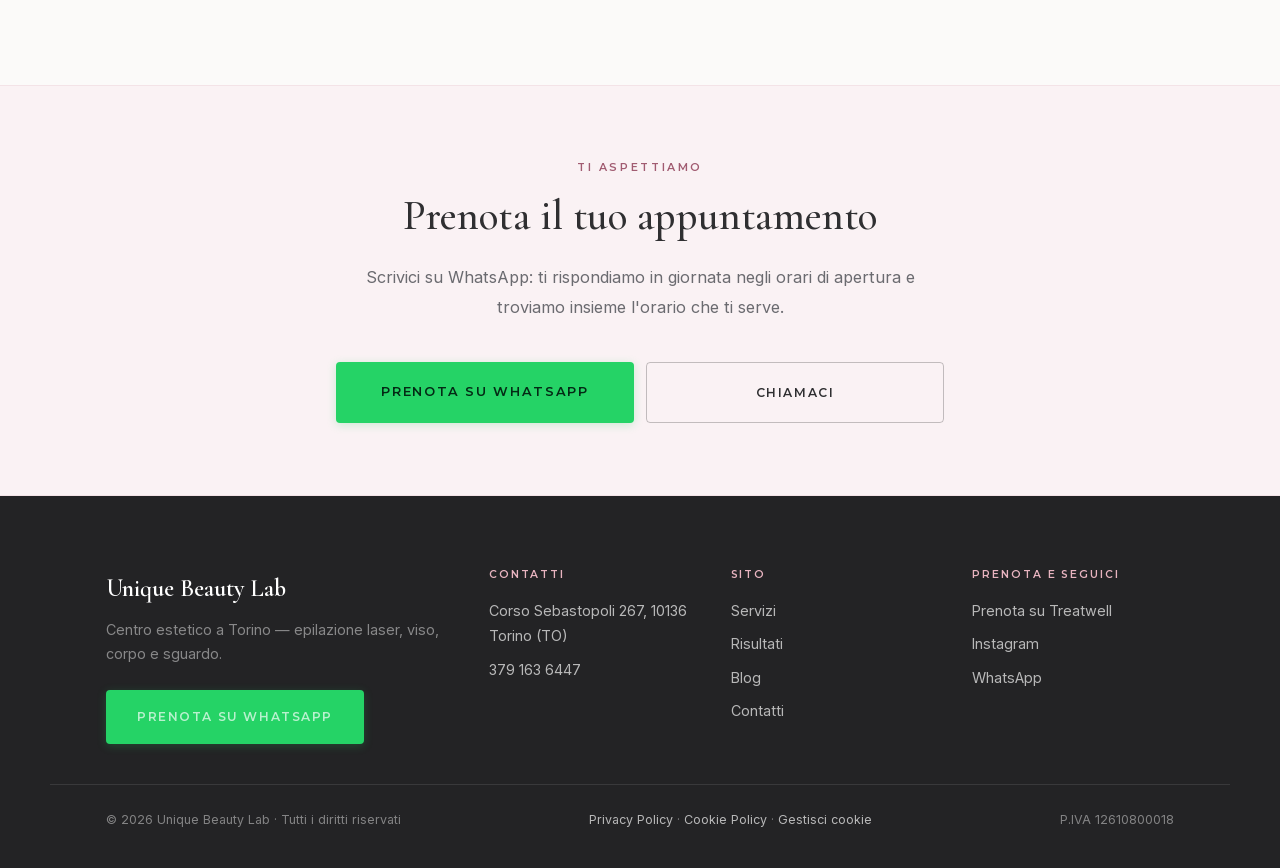
==== commit b39c9cd4: "Unghie: copertina french colorato; rimossa card 'Come si svolge una seduta'; recensioni 'più di 70/4" ====
--- a/index.html
+++ b/index.html
@@ -128,8 +128,8 @@
         <p class="hero-tagline" data-testo="hero.tagline">Epilazione laser, viso, corpo e sguardo. Trattamenti su misura, seguiti passo dopo passo.</p>
 
         <div class="hero-badge">
-          <span class="badge-rating"><span class="stelle" aria-hidden="true">★</span> 5,0 su Google · 70 recensioni</span>
-          <span class="badge-rating"><span class="stelle" aria-hidden="true">★</span> 4,9 su Treatwell · 405 recensioni</span>
+          <span class="badge-rating"><span class="stelle" aria-hidden="true">★</span> 5,0 su Google · più di 70 recensioni</span>
+          <span class="badge-rating"><span class="stelle" aria-hidden="true">★</span> 4,9 su Treatwell · più di 450 recensioni</span>
         </div>
 
         <div class="gruppo-cta hero-cta">
@@ -316,12 +316,12 @@
         <div class="rating-riquadro">
           <span class="rating-voto">5,0</span>
           <span class="rating-stelle" aria-hidden="true">★★★★★</span>
-          <span class="rating-fonte">Google · 70 recensioni</span>
+          <span class="rating-fonte">Google · più di 70 recensioni</span>
         </div>
         <div class="rating-riquadro">
           <span class="rating-voto">4,9</span>
           <span class="rating-stelle" aria-hidden="true">★★★★★</span>
-          <span class="rating-fonte">Treatwell · 405 recensioni</span>
+          <span class="rating-fonte">Treatwell · più di 450 recensioni</span>
         </div>
       </div>
 
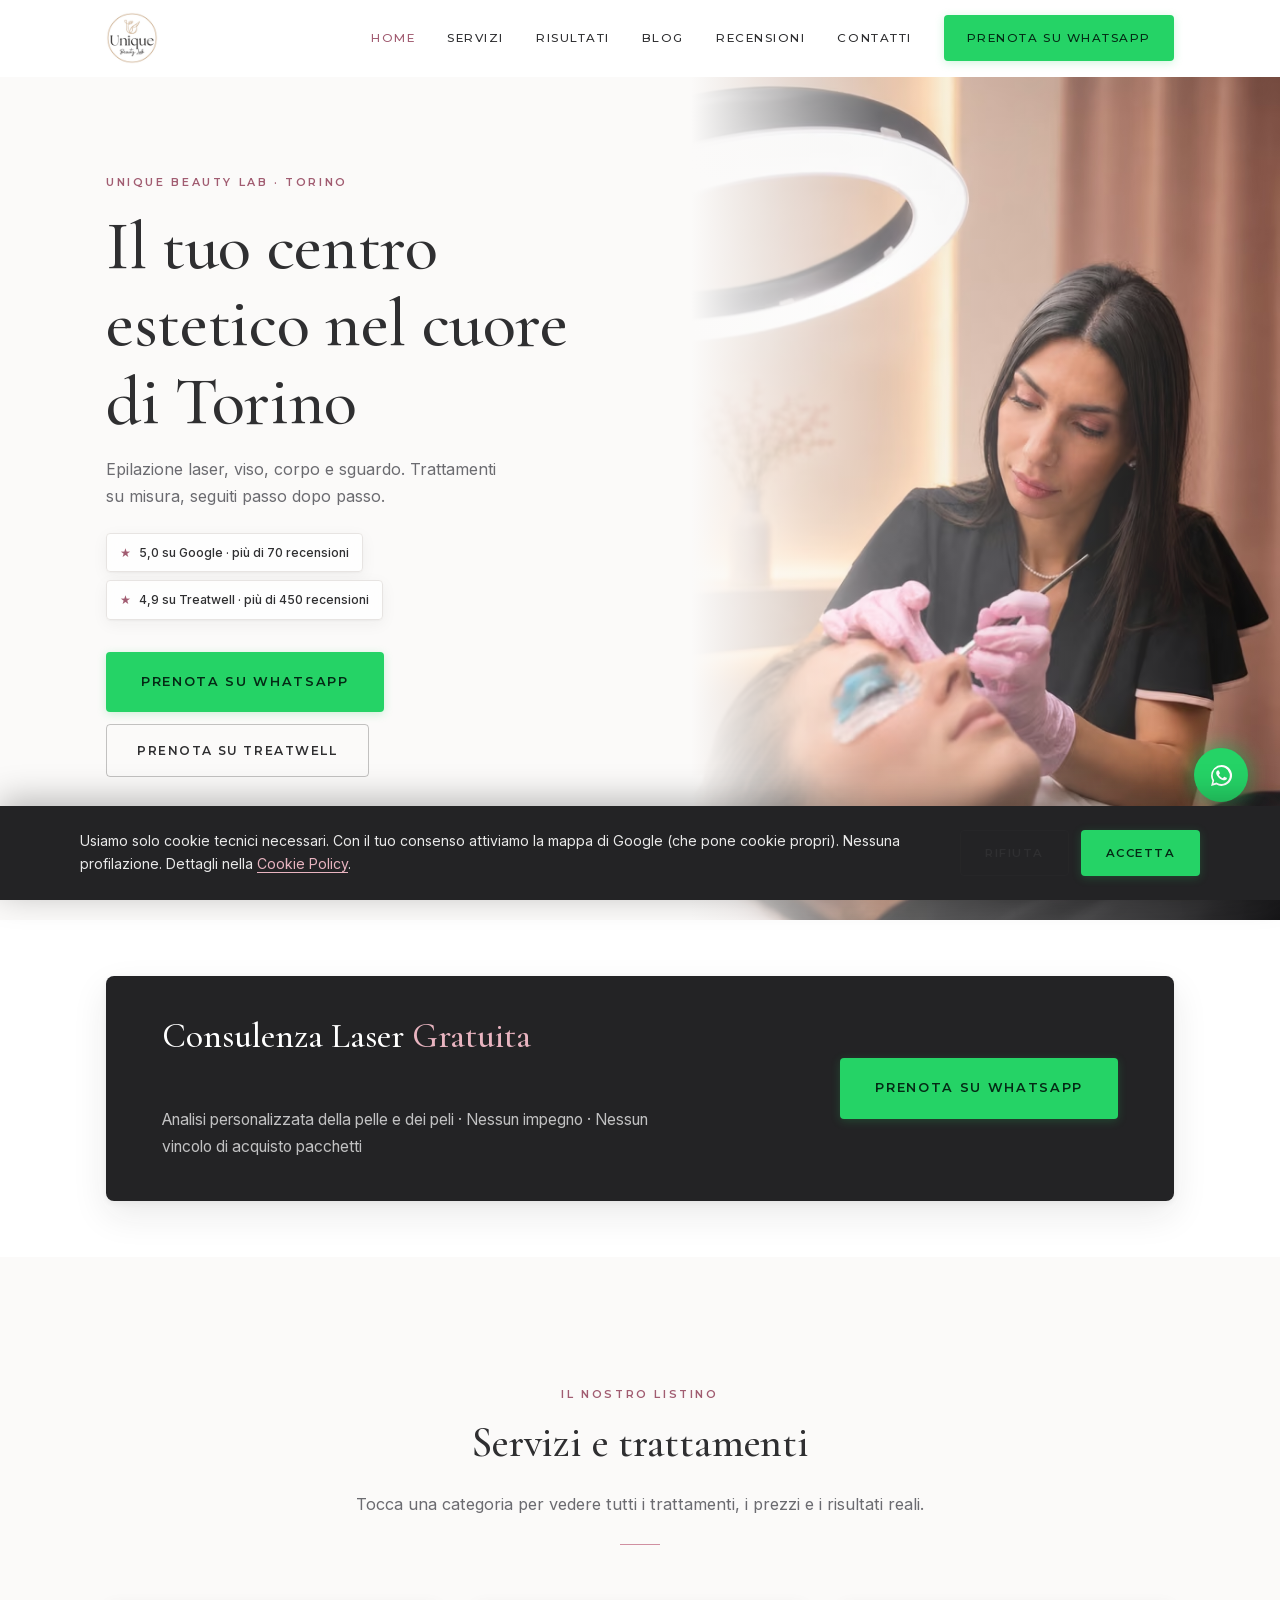
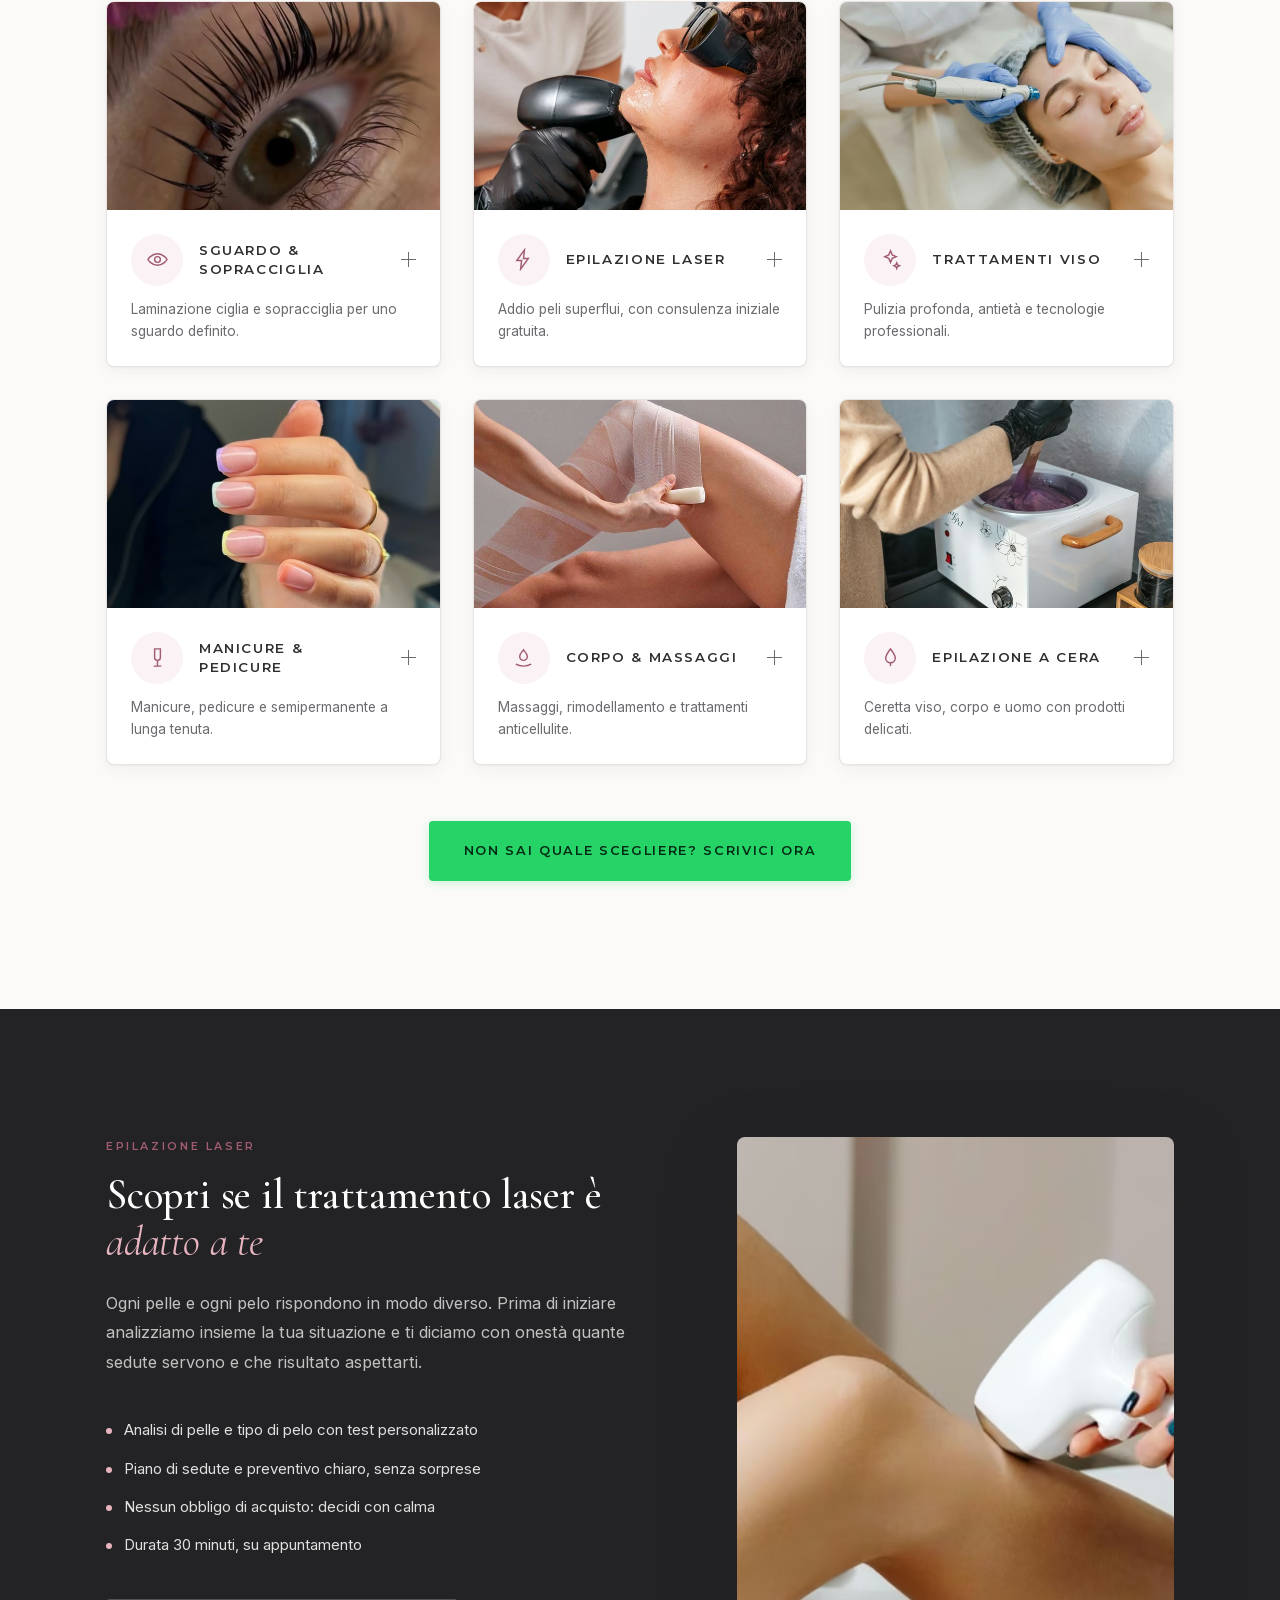
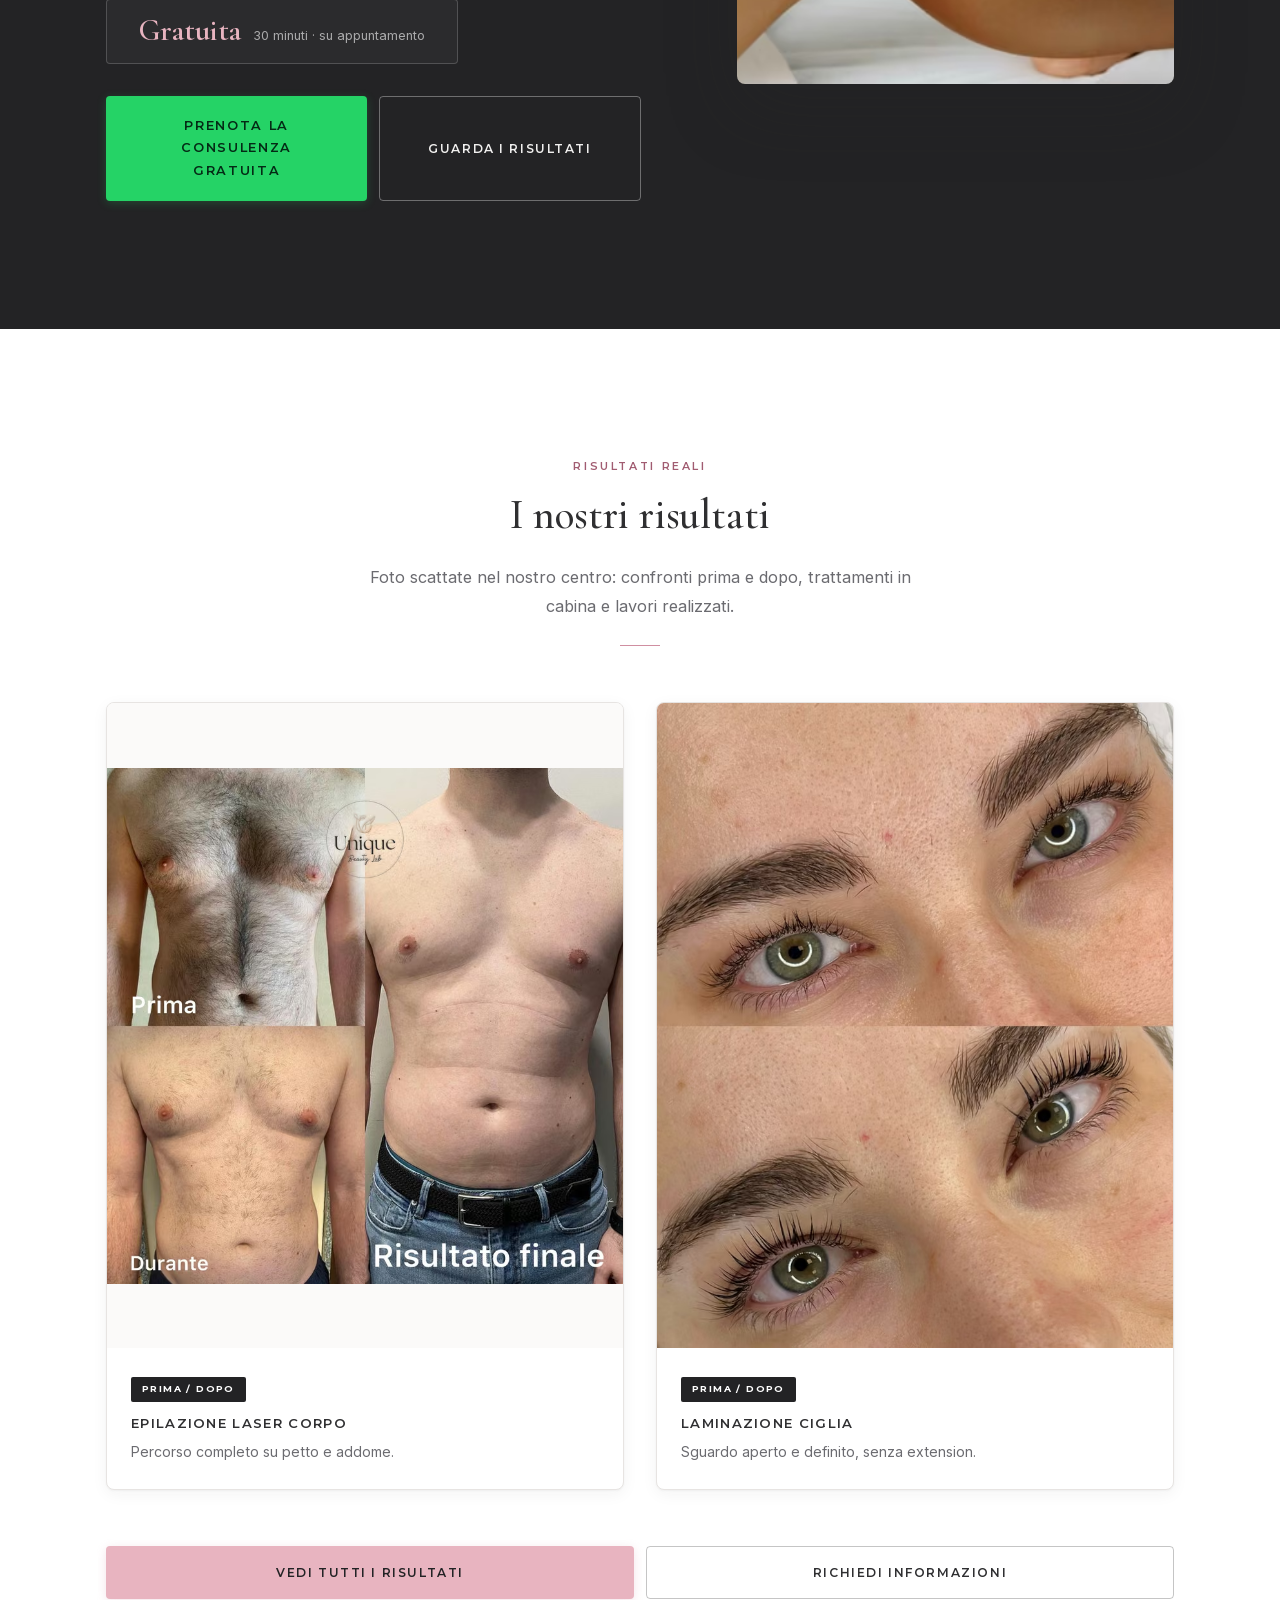
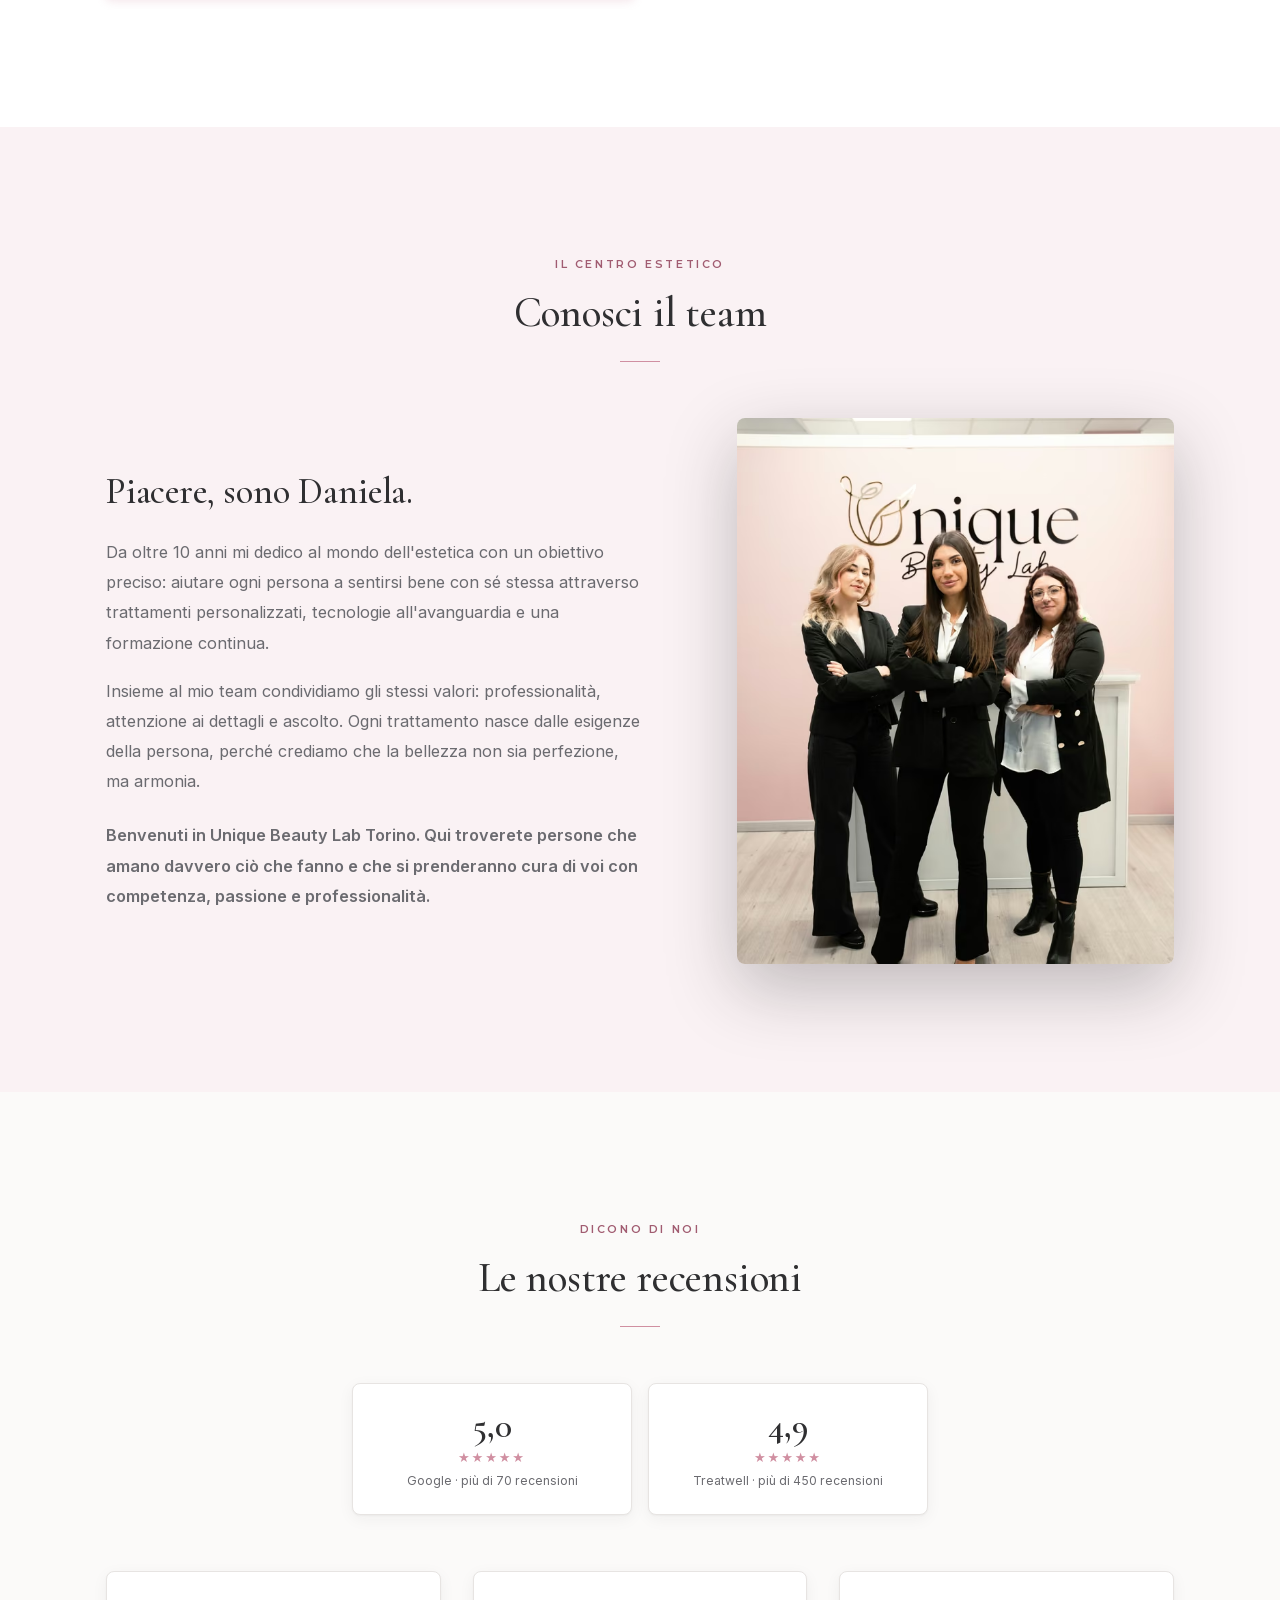
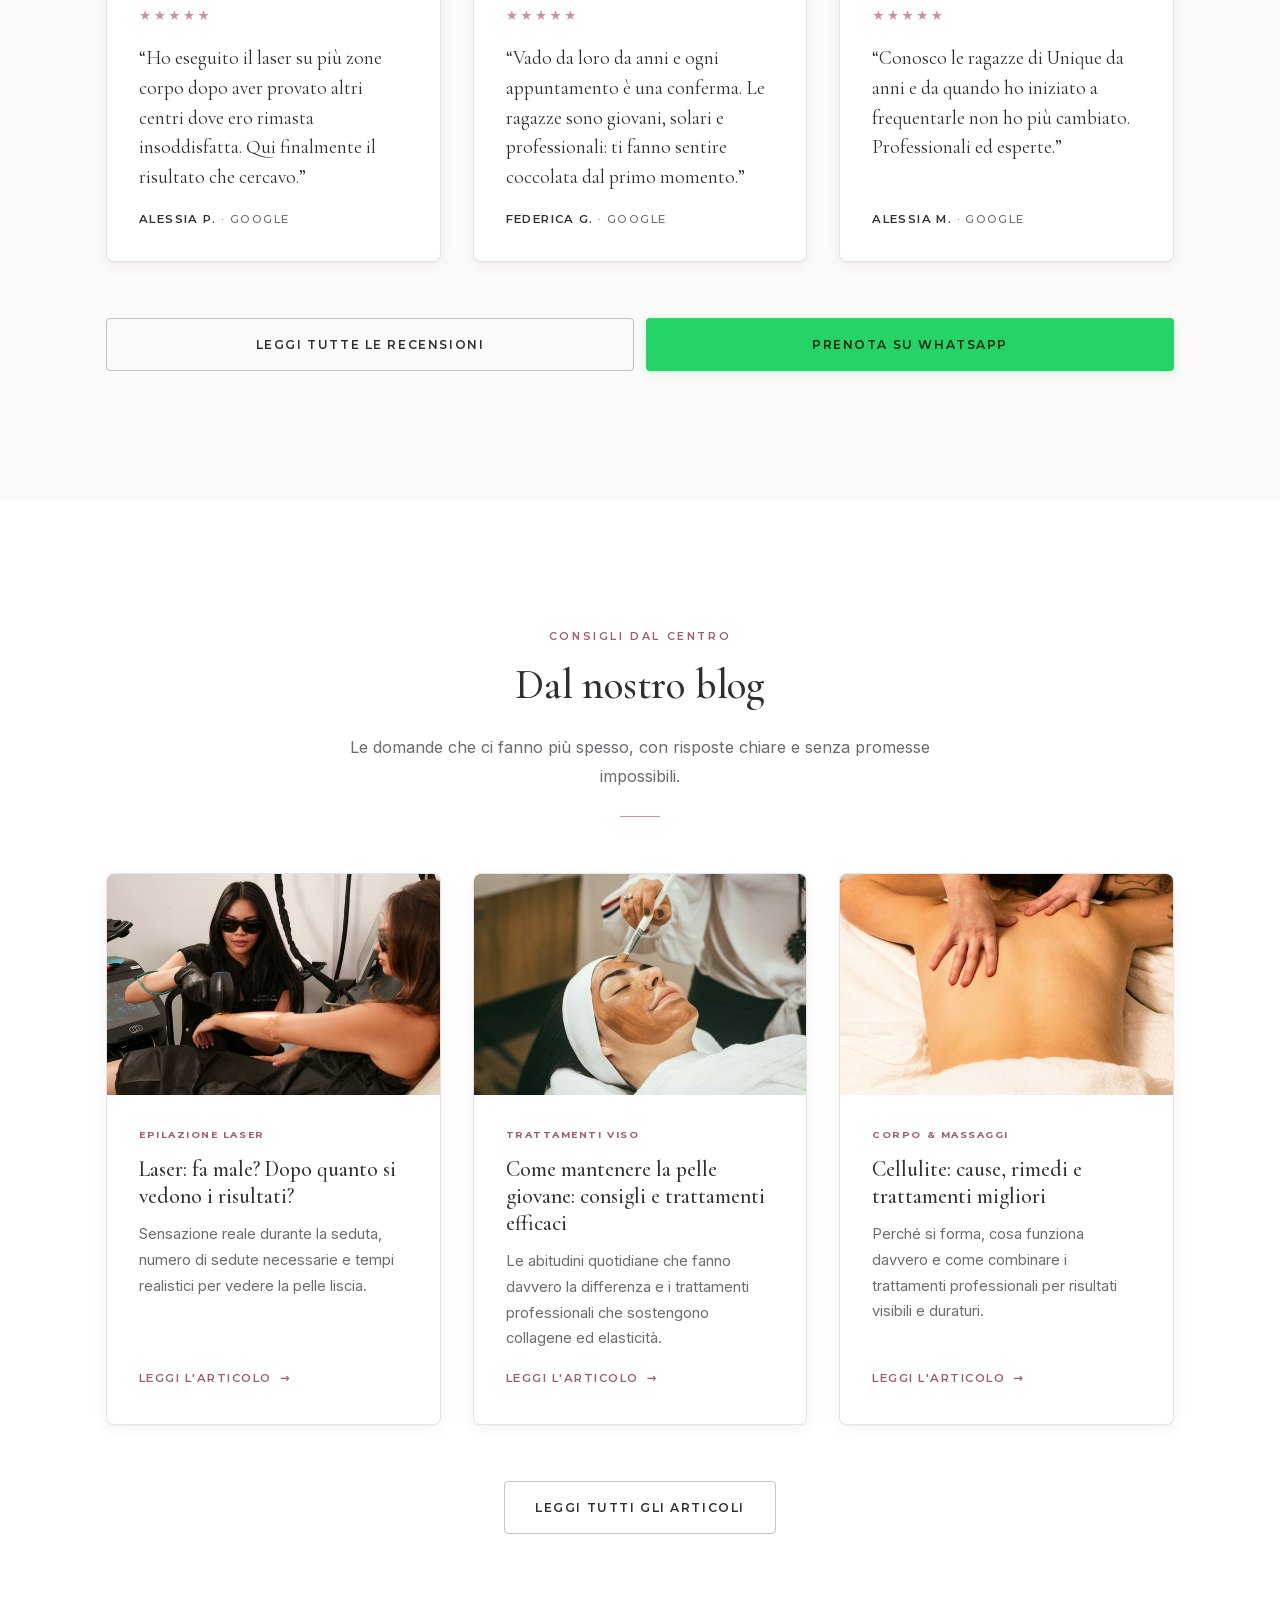
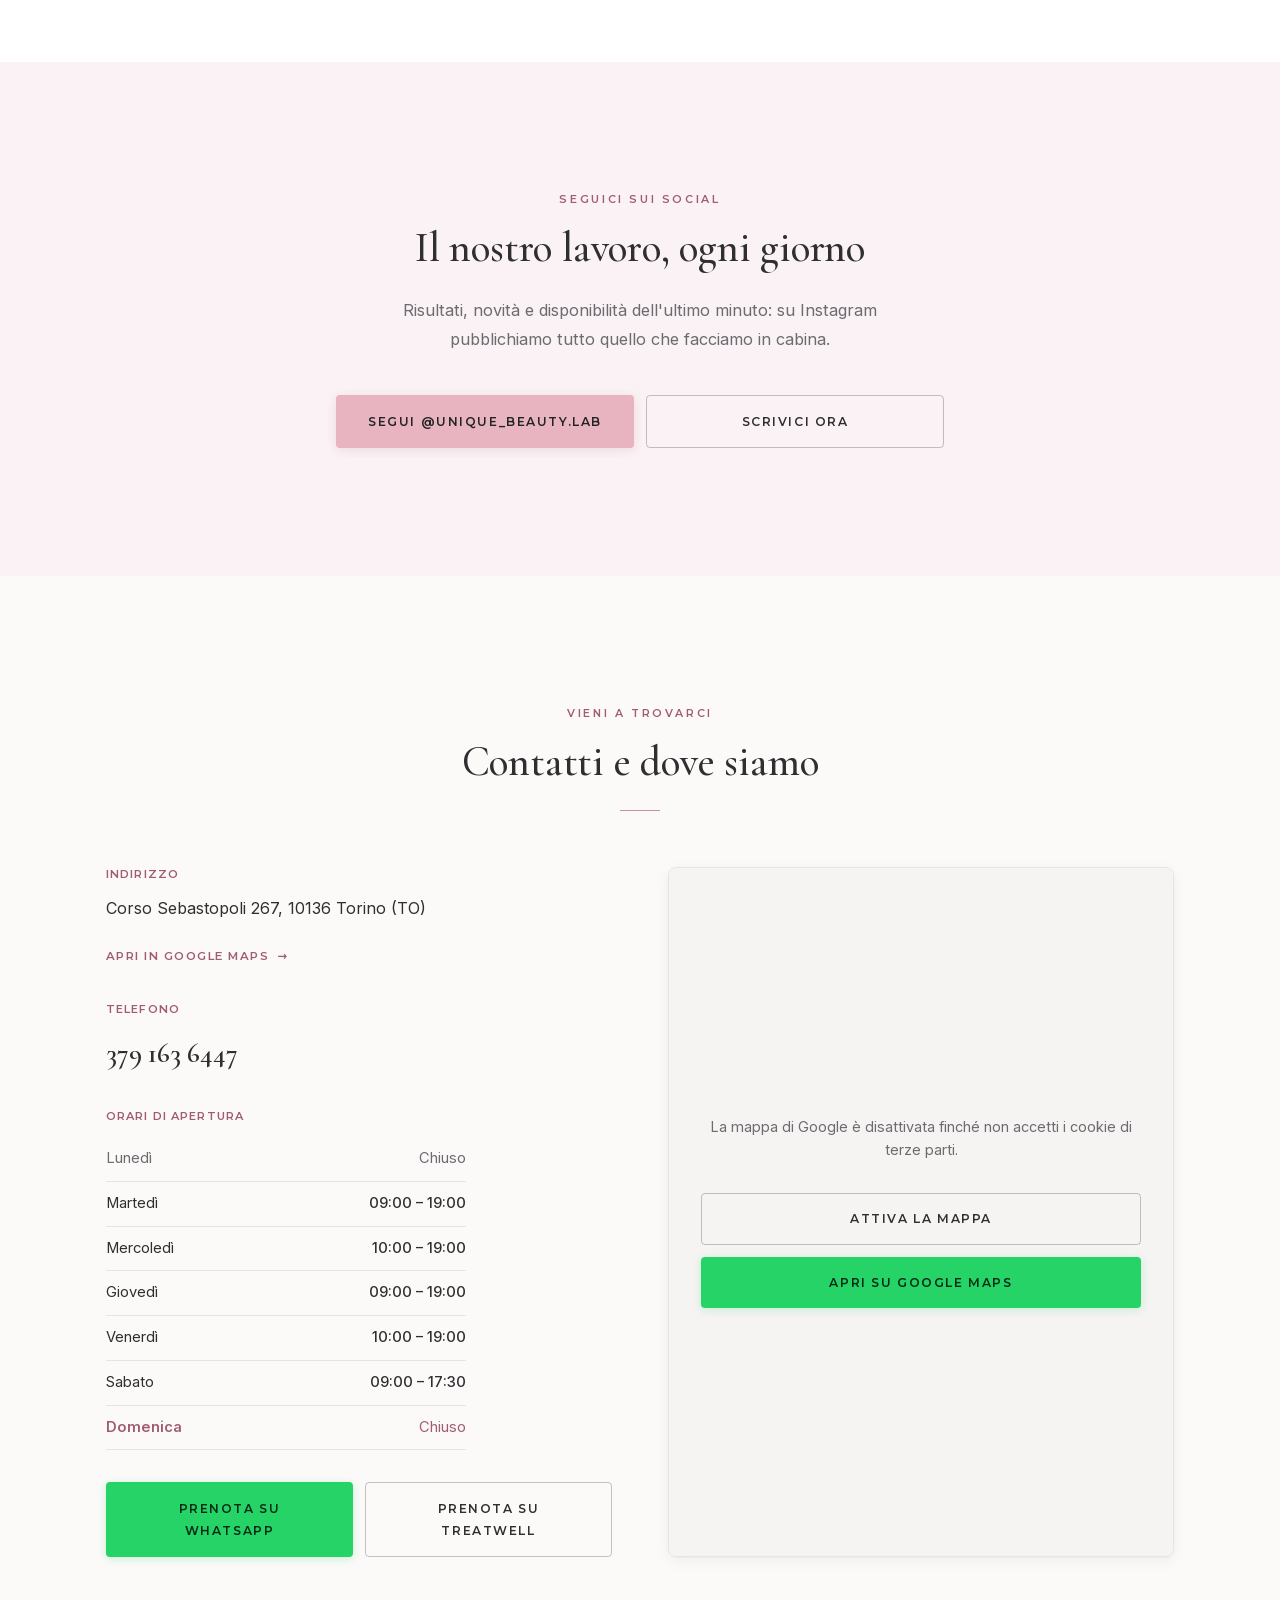
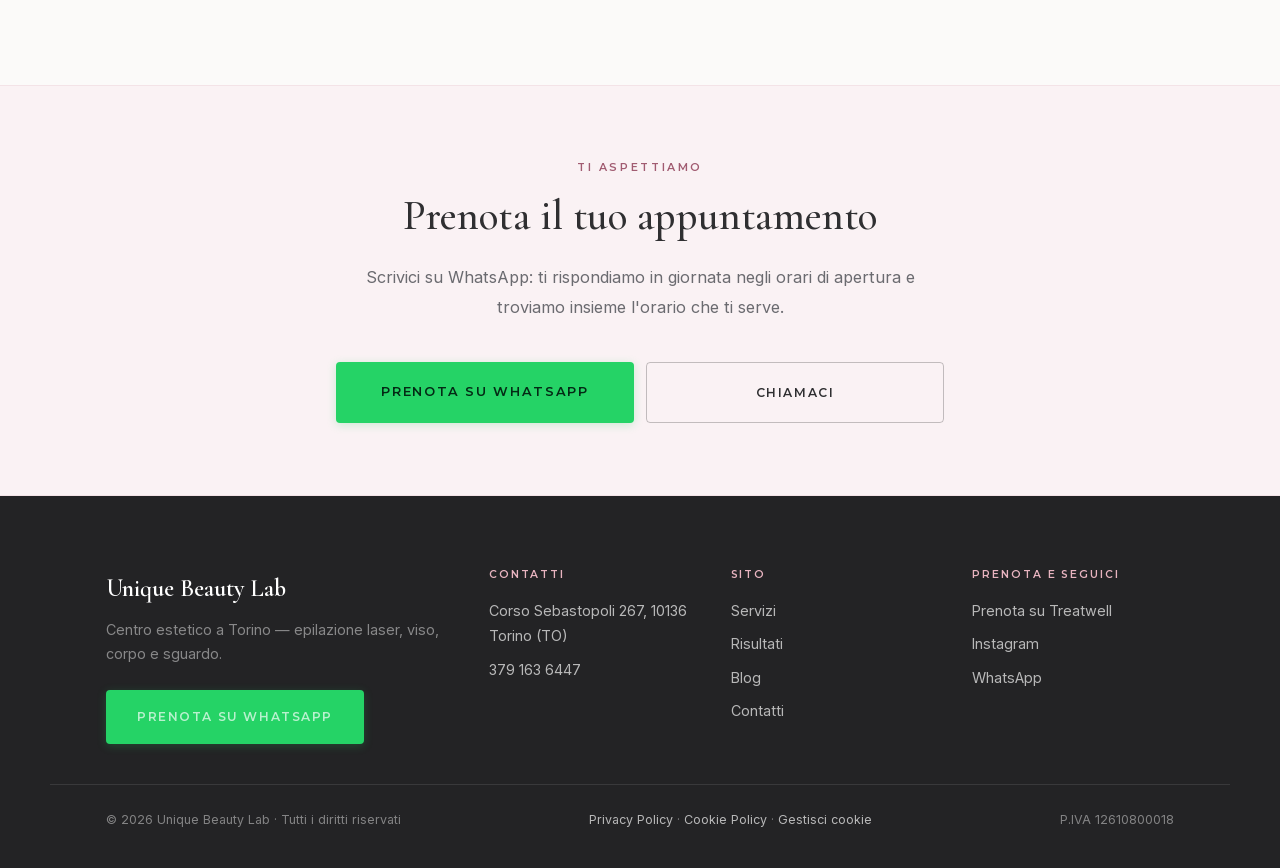
==== commit 94d2dede: "Consulenza: immagine laser gamba; rimossa card 'passo dopo passo' (ciglia); Unghie -> Manicure & Ped" ====
--- a/index.html
+++ b/index.html
@@ -206,9 +206,9 @@
 
       <div class="consulenza-media reveal">
         <picture>
-            <source type="image/avif" srcset="/assets/img/epilazione-laser-cabina-640.avif 640w, /assets/img/epilazione-laser-cabina-1000.avif 1000w, /assets/img/epilazione-laser-cabina-1600.avif 1600w" sizes="(min-width: 768px) 44vw, 100vw">
-            <source type="image/webp" srcset="/assets/img/epilazione-laser-cabina-640.webp 640w, /assets/img/epilazione-laser-cabina-1000.webp 1000w, /assets/img/epilazione-laser-cabina-1600.webp 1600w" sizes="(min-width: 768px) 44vw, 100vw">
-            <img src="/assets/img/epilazione-laser-cabina-1600.jpg" srcset="/assets/img/epilazione-laser-cabina-640.jpg 640w, /assets/img/epilazione-laser-cabina-1000.jpg 1000w, /assets/img/epilazione-laser-cabina-1600.jpg 1600w" sizes="(min-width: 768px) 44vw, 100vw" alt="Manipolo laser professionale durante una seduta di epilazione definitiva" width="1600" height="1067" decoding="async" loading="lazy">
+            <source type="image/avif" srcset="/assets/img/epilazione-laser-gamba-640.avif 640w, /assets/img/epilazione-laser-gamba-1000.avif 1000w, /assets/img/epilazione-laser-gamba-1280.avif 1280w" sizes="(min-width: 768px) 44vw, 100vw">
+            <source type="image/webp" srcset="/assets/img/epilazione-laser-gamba-640.webp 640w, /assets/img/epilazione-laser-gamba-1000.webp 1000w, /assets/img/epilazione-laser-gamba-1280.webp 1280w" sizes="(min-width: 768px) 44vw, 100vw">
+            <img src="/assets/img/epilazione-laser-gamba-1280.jpg" srcset="/assets/img/epilazione-laser-gamba-640.jpg 640w, /assets/img/epilazione-laser-gamba-1000.jpg 1000w, /assets/img/epilazione-laser-gamba-1280.jpg 1280w" sizes="(min-width: 768px) 44vw, 100vw" alt="Epilazione laser sulla gamba con manipolo professionale" width="1280" height="853" decoding="async" loading="lazy">
           </picture>
       </div>
     </div>
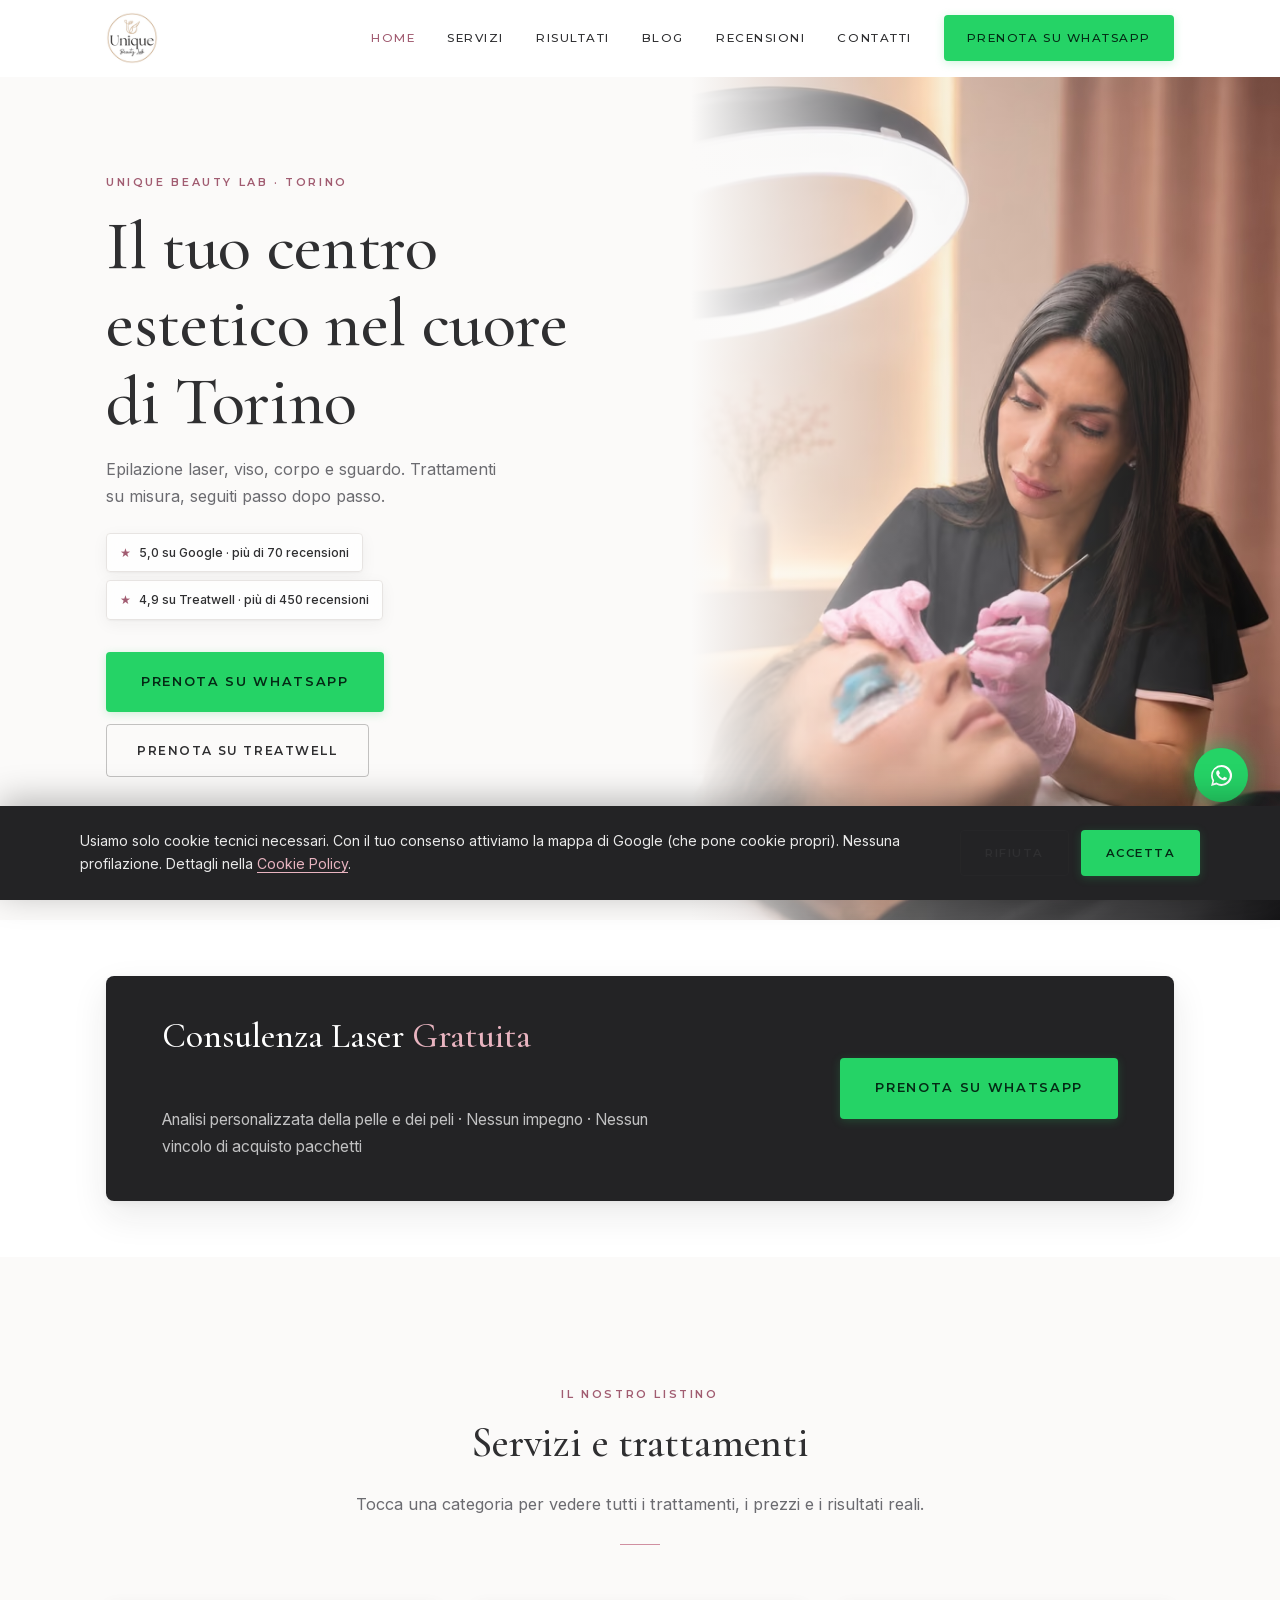
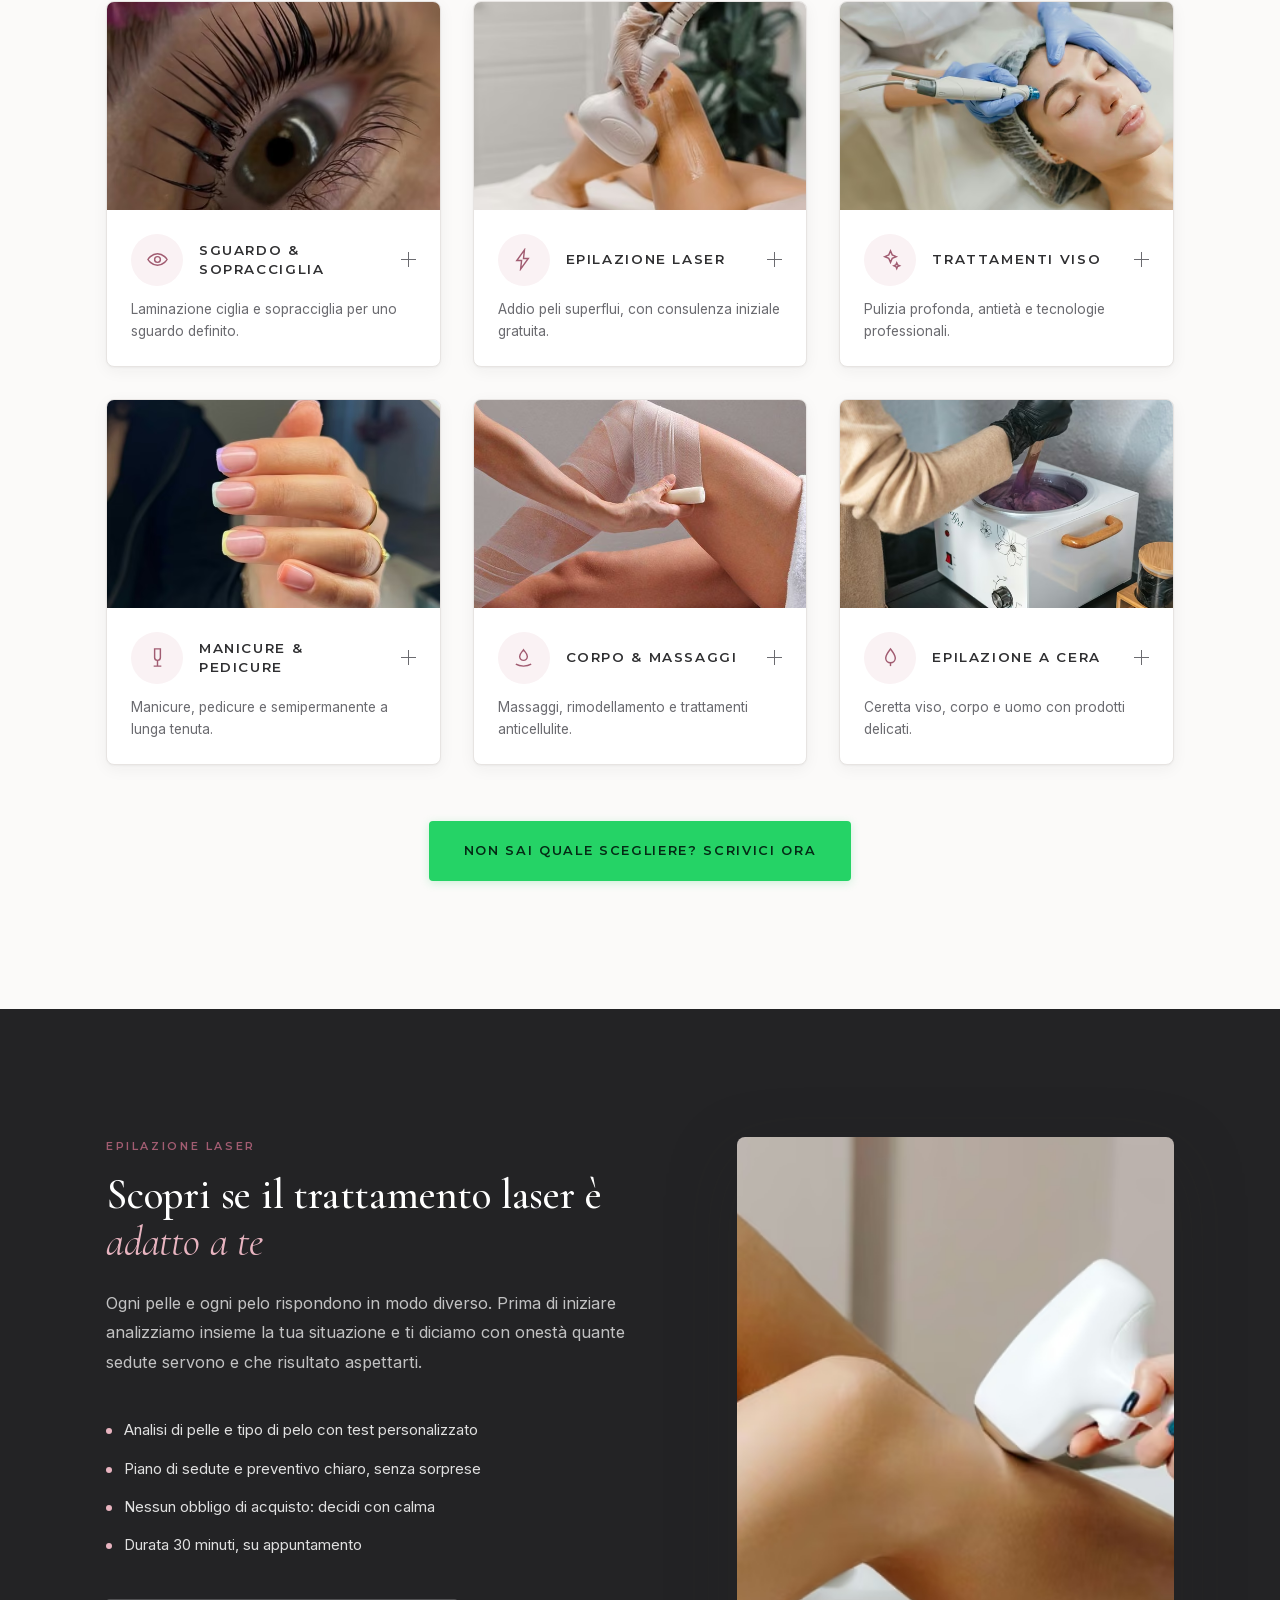
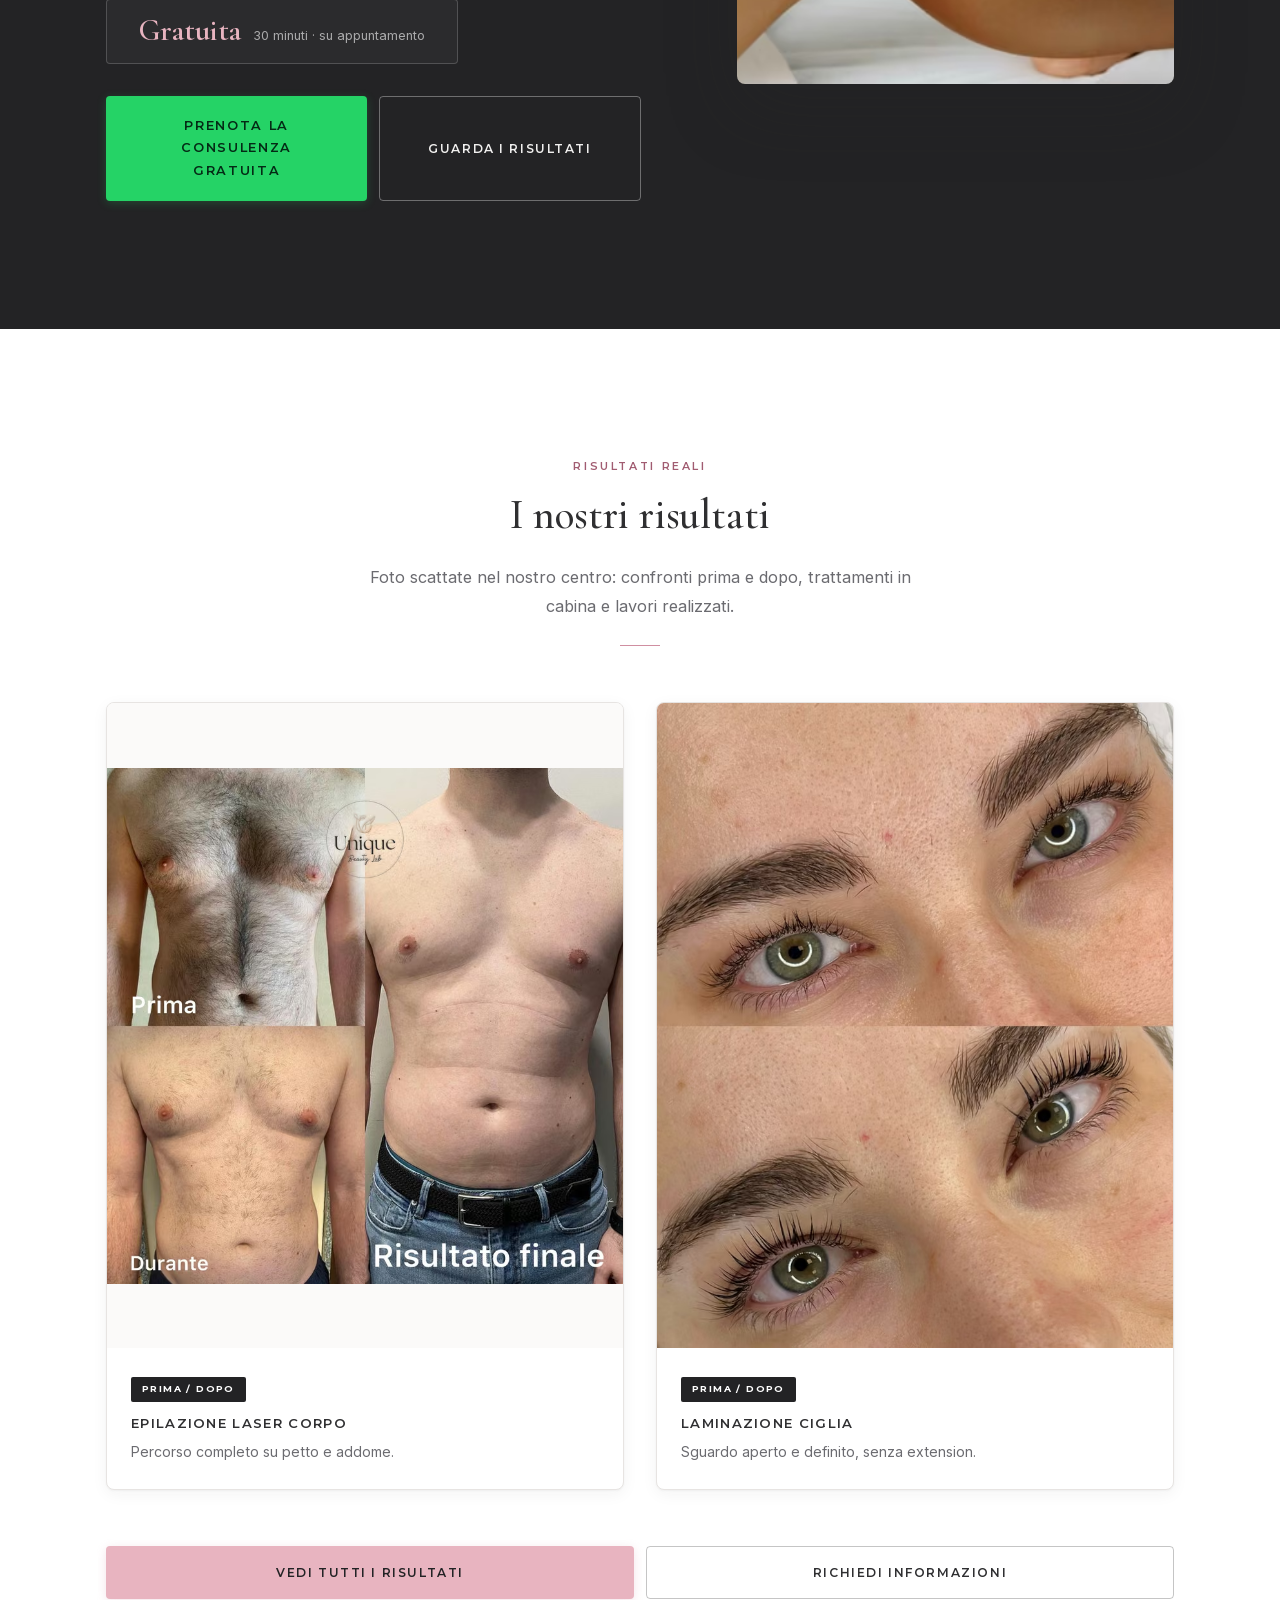
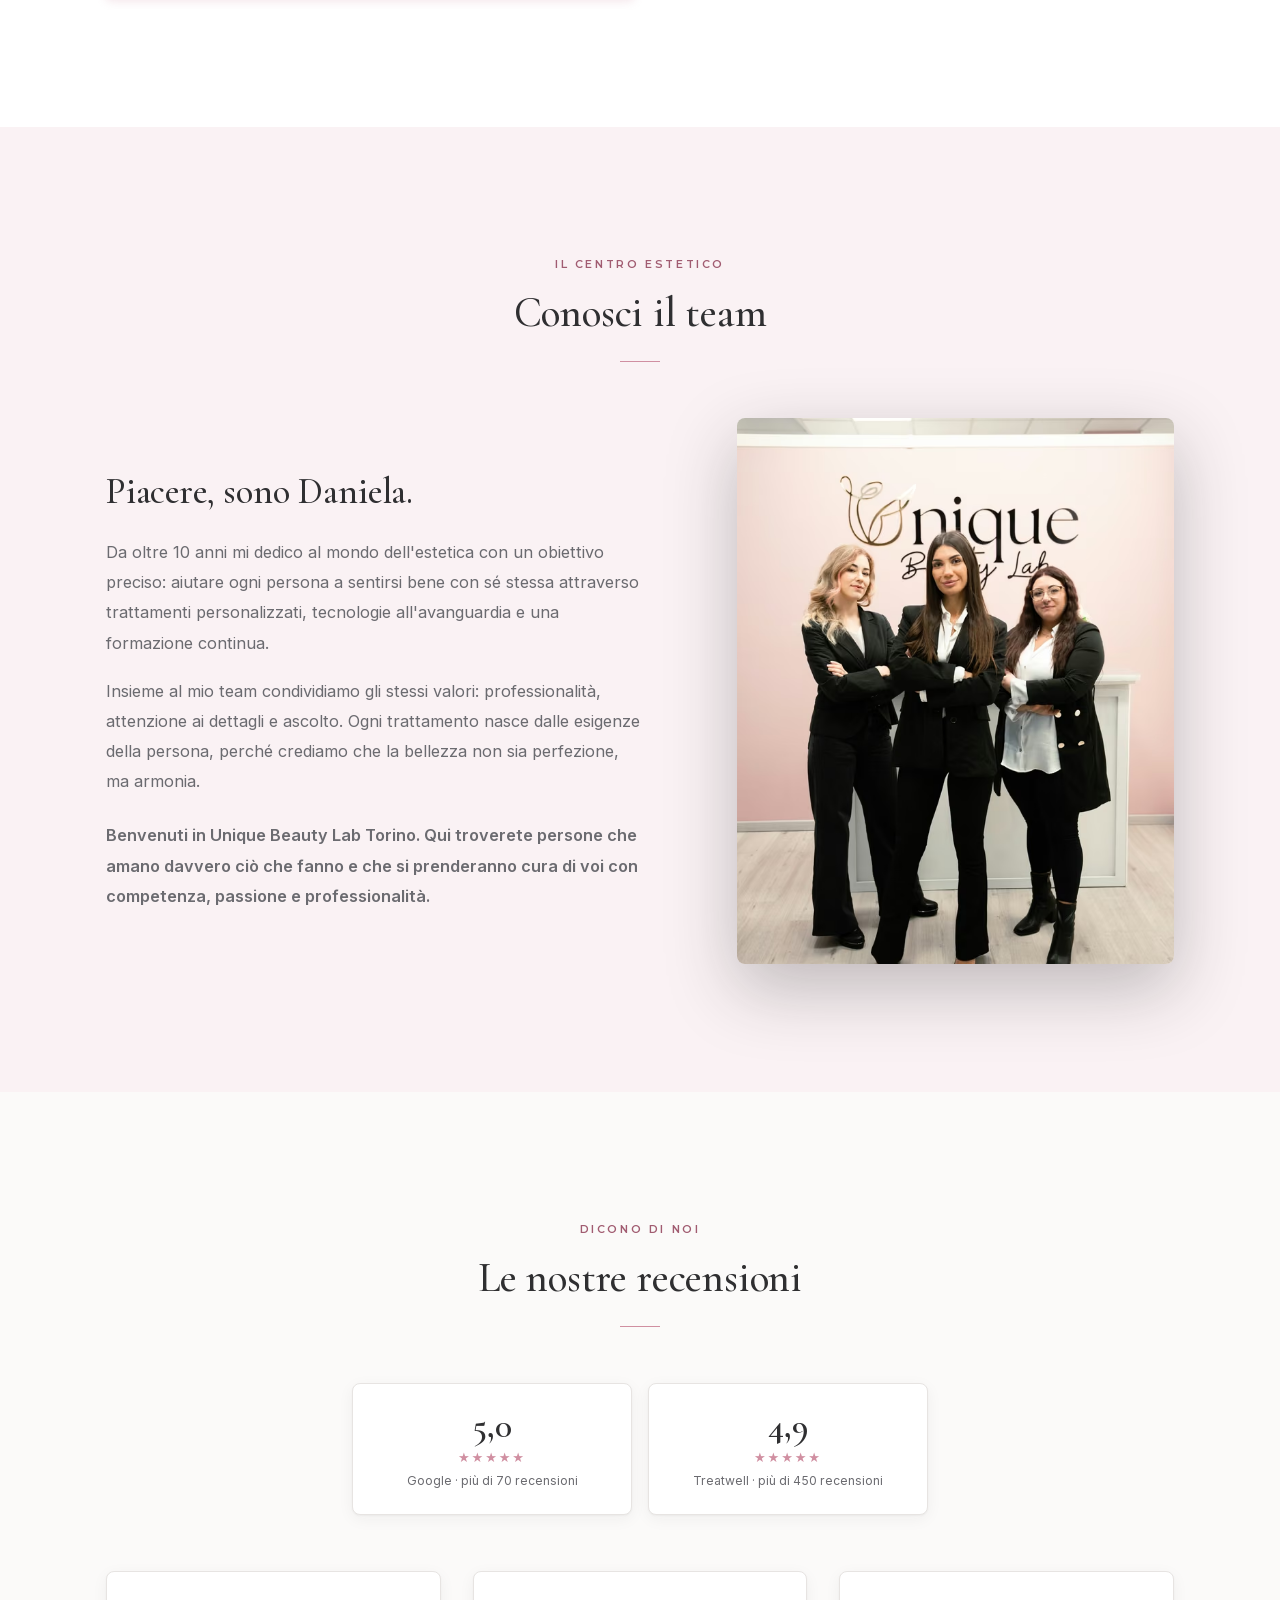
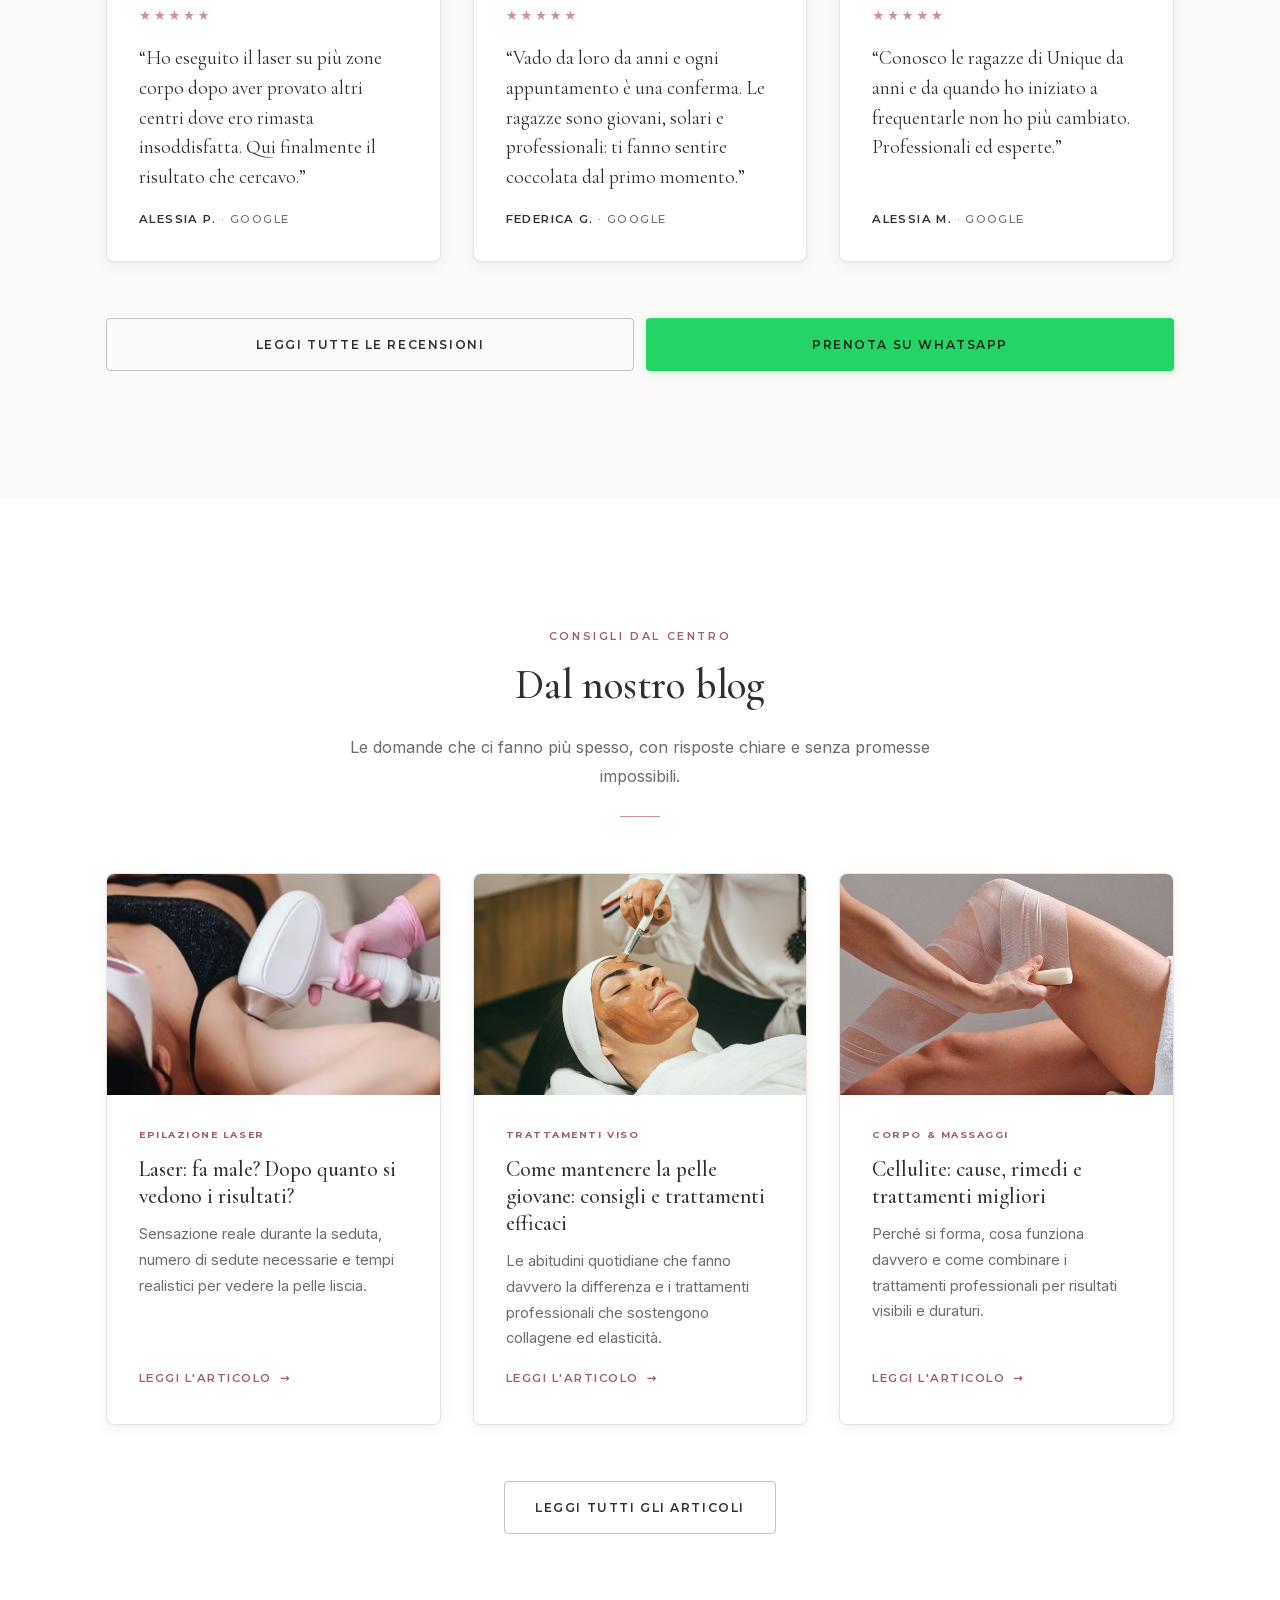
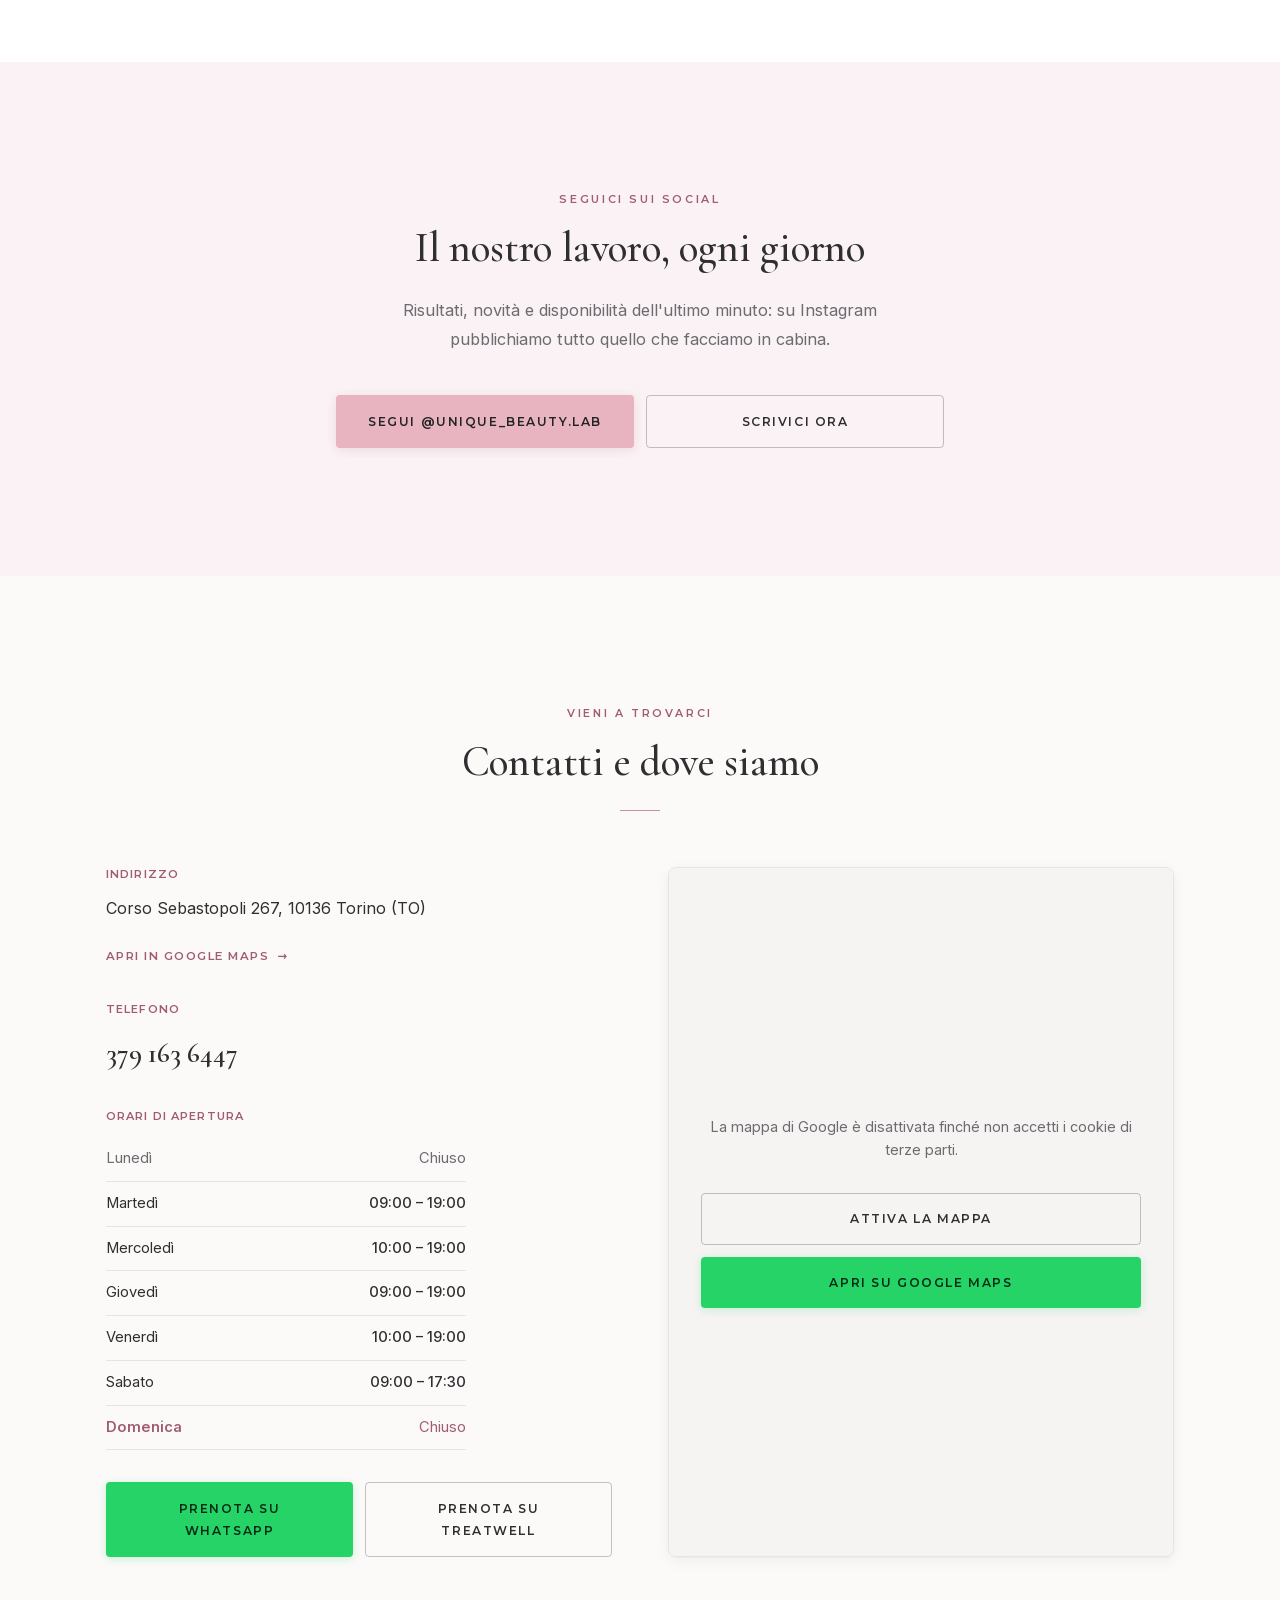
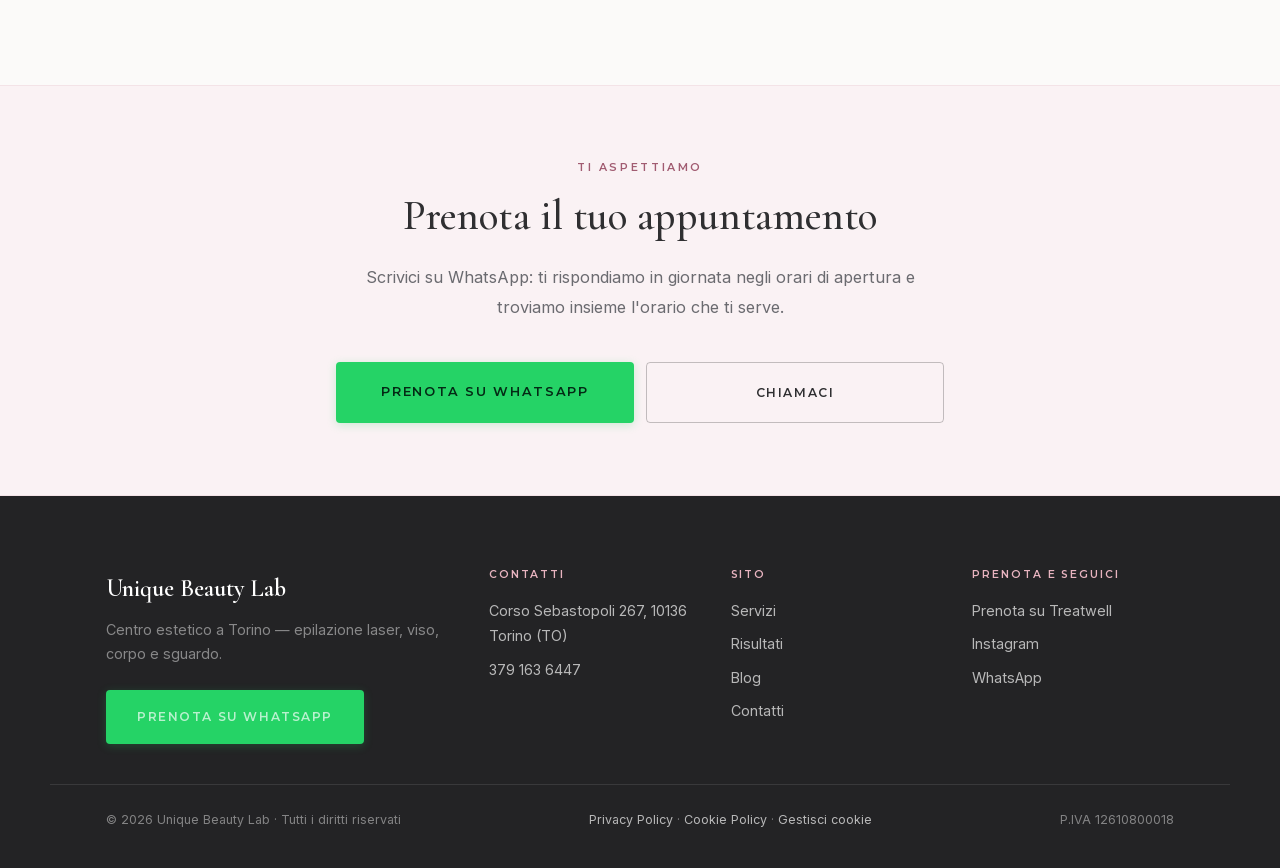
==== commit a3588af2: "Blog: 'Leggi l'articolo' ora è un link cliccabile; corretto dominio (canonical/og/sitemap/robots) a " ====
--- a/index.html
+++ b/index.html
@@ -7,7 +7,7 @@
 <!-- ===================== SEO ===================== -->
 <title>Centro Estetico a Torino | Unique Beauty Lab — Laser, Viso e Corpo</title>
 <meta name="description" content="Centro estetico a Torino in Corso Sebastopoli 267: epilazione laser, trattamenti viso, laminazione ciglia, unghie e massaggi. 5,0★ su Google. Consulenza laser gratuita — scrivici su WhatsApp.">
-<link rel="canonical" href="https://frolicking-pony-29cc7a.netlify.app/">
+<link rel="canonical" href="https://uniquebeautylab.it/">
 <meta name="robots" content="index, follow">
 <meta name="theme-color" content="#FBFAF9">
 <meta name="geo.region" content="IT-TO">
@@ -16,8 +16,8 @@
 <meta property="og:type" content="website">
 <meta property="og:title" content="Unique Beauty Lab · Centro Estetico a Torino">
 <meta property="og:description" content="Epilazione laser, viso, corpo e sguardo. 5,0★ su Google · 4,9★ su Treatwell. Consulenza laser gratuita: scrivici su WhatsApp.">
-<meta property="og:url" content="https://frolicking-pony-29cc7a.netlify.app/">
-<meta property="og:image" content="https://frolicking-pony-29cc7a.netlify.app/assets/img/laminazione-ciglia-cabina-1024.jpg">
+<meta property="og:url" content="https://uniquebeautylab.it/">
+<meta property="og:image" content="https://uniquebeautylab.it/assets/img/laminazione-ciglia-cabina-1024.jpg">
 <meta property="og:locale" content="it_IT">
 <meta property="og:site_name" content="Unique Beauty Lab">
 <meta name="twitter:card" content="summary_large_image">
@@ -40,12 +40,12 @@
 {
   "@context": "https://schema.org",
   "@type": "BeautySalon",
-  "@id": "https://frolicking-pony-29cc7a.netlify.app/#centro",
+  "@id": "https://uniquebeautylab.it/#centro",
   "name": "Unique Beauty Lab",
   "description": "Centro estetico a Torino specializzato in epilazione laser, trattamenti viso e corpo, laminazione ciglia e sopracciglia, unghie e massaggi.",
   "telephone": "+393791636447",
-  "url": "https://frolicking-pony-29cc7a.netlify.app/",
-  "image": "https://frolicking-pony-29cc7a.netlify.app/assets/img/laminazione-ciglia-cabina-1024.jpg",
+  "url": "https://uniquebeautylab.it/",
+  "image": "https://uniquebeautylab.it/assets/img/laminazione-ciglia-cabina-1024.jpg",
   "vatID": "12610800018",
   "priceRange": "€€",
   "currenciesAccepted": "EUR",
